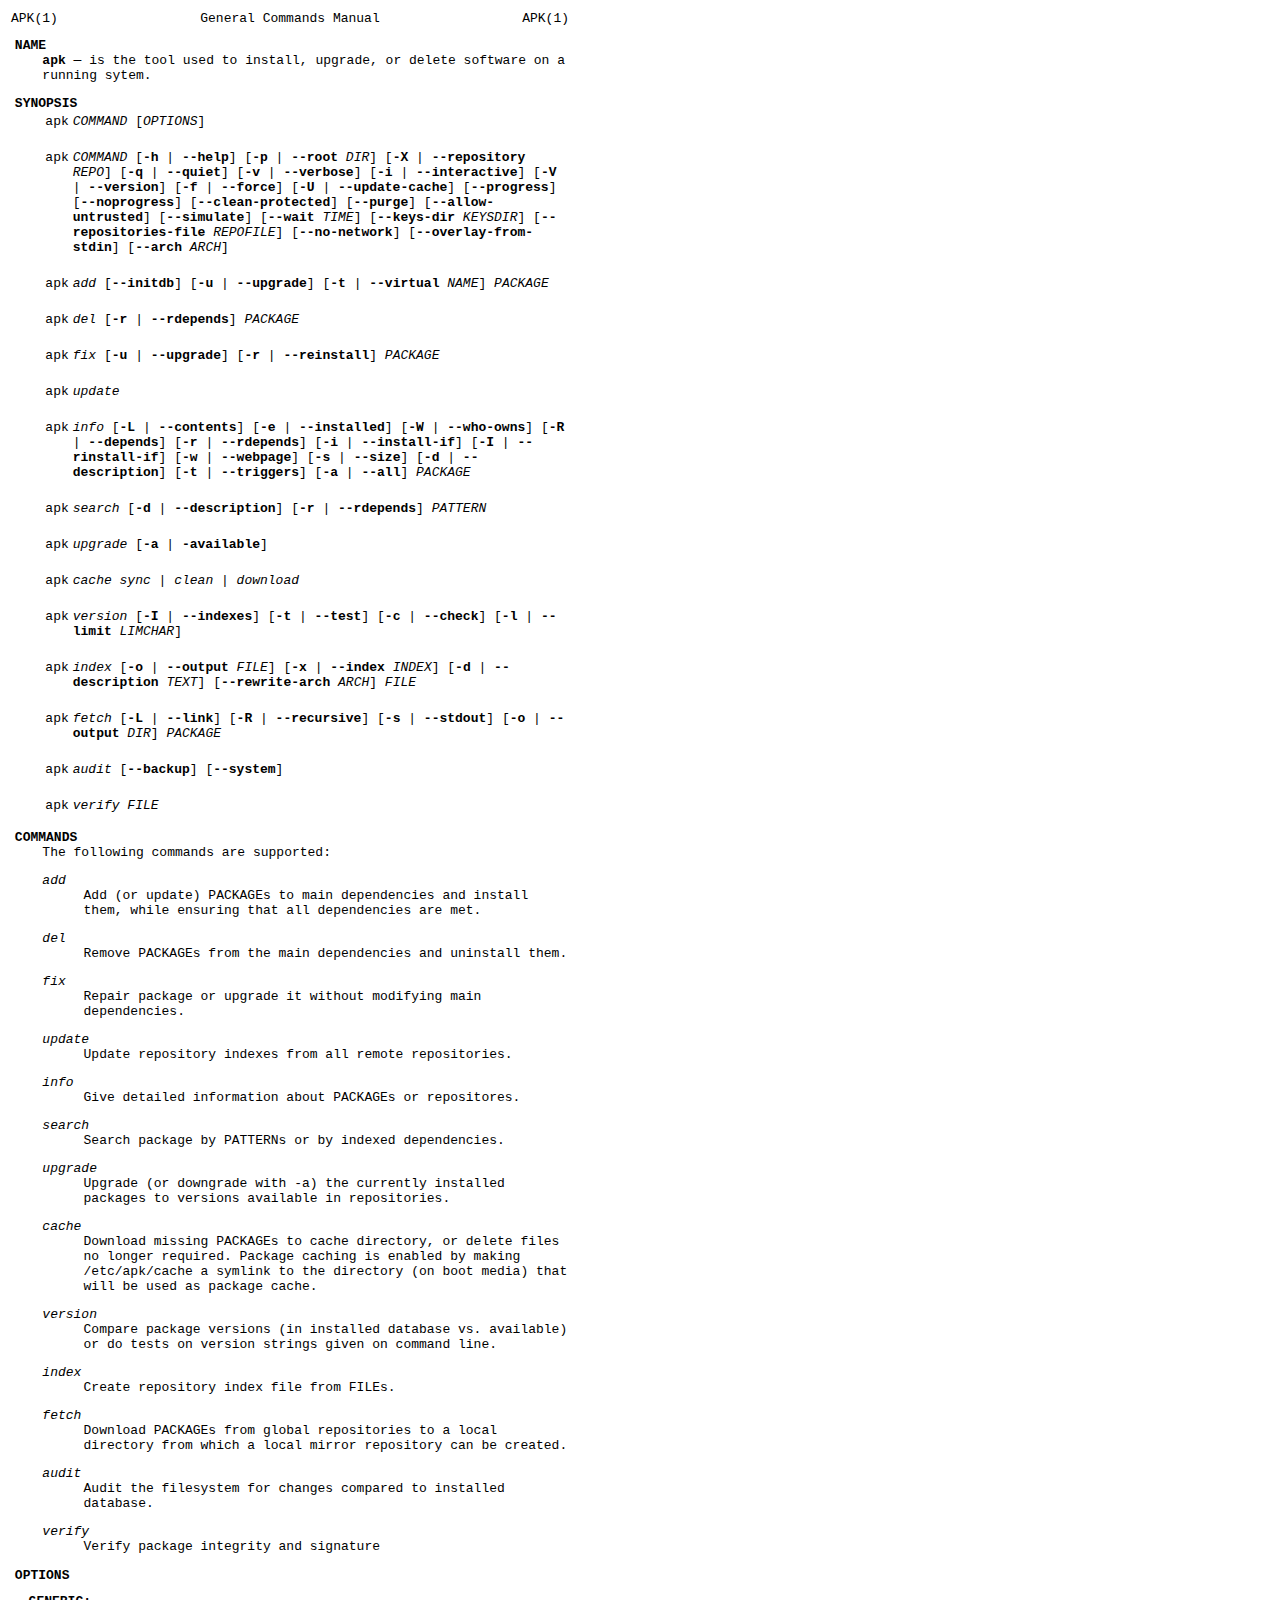
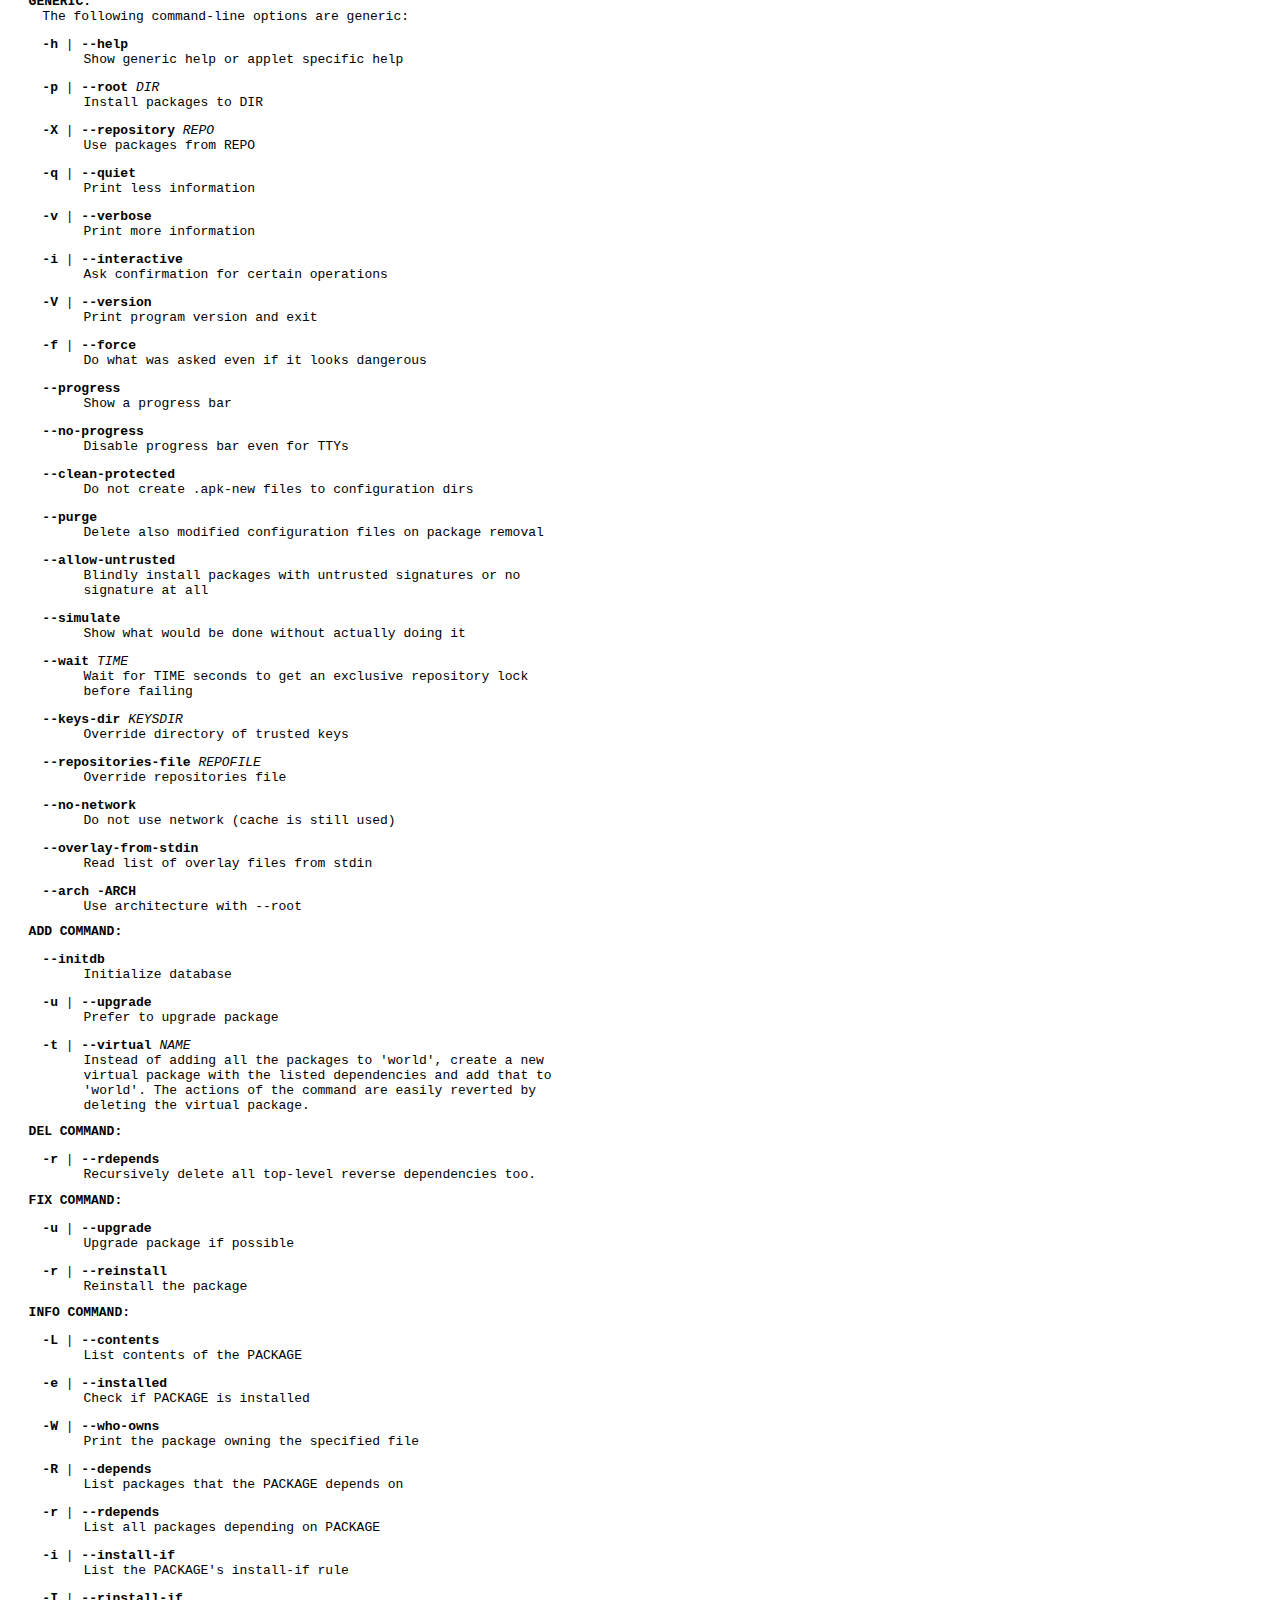
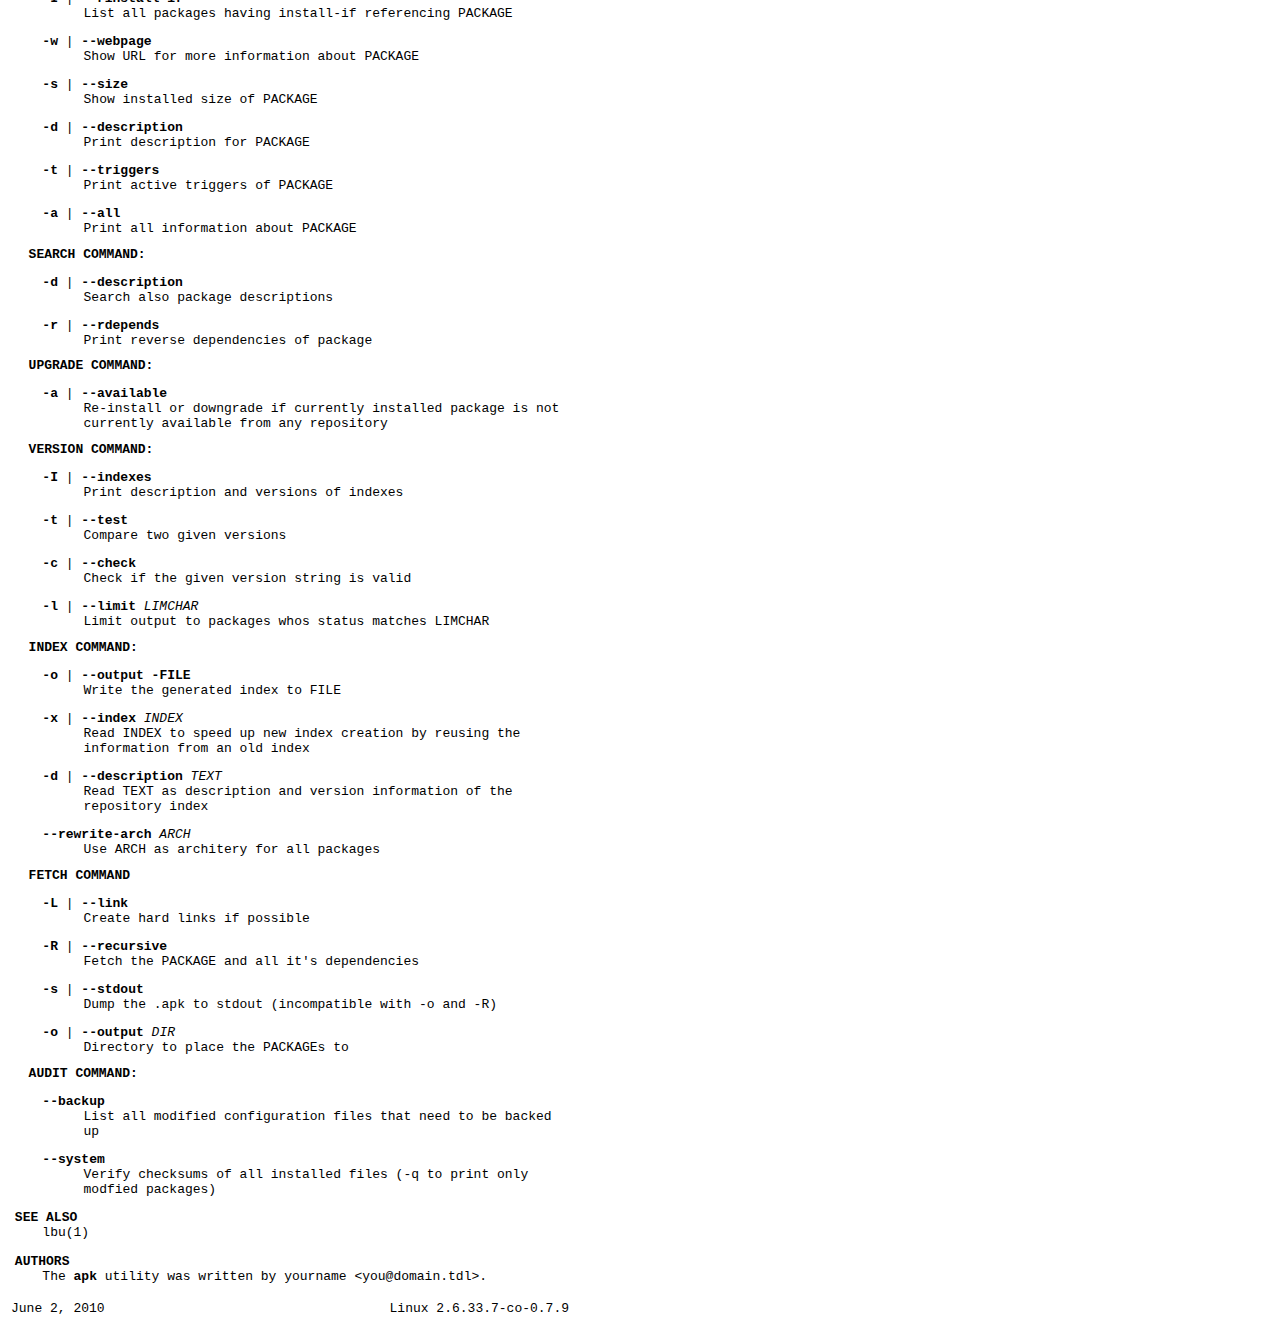
==== alpine/apk.html @ b1be28e3 "import example man page for apk(1)" ====
<!DOCTYPE HTML PUBLIC "-//W3C//DTD HTML 4.01//EN" "http://www.w3.org/TR/html4/strict.dtd">
<html>
<head>
<meta http-equiv="Content-Type" content="text/html; charset=utf-8">
<meta name="resource-type" content="document">
<link rel="stylesheet" href="./example.style.css" type="text/css" media="all">
<title>
APK(1)</title>
</head>
<body>
<table summary="Document Header" class="head">
<tbody>
<tr>
<td class="head-ltitle">
APK(1)</td>
<td class="head-vol">
General Commands Manual</td>
<td class="head-rtitle">
APK(1)</td>
</tr>
</tbody>
</table>
<div class="section">
<h1 id="4e414d45">NAME</h1> <b class="name">apk</b> &#8212; <span class="desc">is the tool used to install, upgrade, or delete software on a running sytem.</span></div>
<div class="section">
<h1 id="53594e4f50534953">SYNOPSIS</h1><table class="synopsis">
<col style="width: 3.00ex;">
<col>
<tbody>
<tr>
<td>
apk</td>
<td>
<i class="arg">COMMAND</i> &#91;<span class="opt"><i class="arg">OPTIONS</i></span>&#93;</td>
</tr>
</tbody>
</table>
<br>
<table class="synopsis">
<col style="width: 3.00ex;">
<col>
<tbody>
<tr>
<td>
apk</td>
<td>
<i class="arg">COMMAND</i> &#91;<span class="opt"><b class="flag">&#45;h</b> | <b class="flag">&#45;-help</b></span>&#93; &#91;<span class="opt"><b class="flag">&#45;p</b> | <b class="flag">&#45;-root</b> <i class="arg">DIR</i></span>&#93; &#91;<span class="opt"><b class="flag">&#45;X</b> | <b class="flag">&#45;-repository</b> <i class="arg">REPO</i></span>&#93; &#91;<span class="opt"><b class="flag">&#45;q</b> | <b class="flag">&#45;-quiet</b></span>&#93; &#91;<span class="opt"><b class="flag">&#45;v</b> | <b class="flag">&#45;-verbose</b></span>&#93; &#91;<span class="opt"><b class="flag">&#45;i</b> | <b class="flag">&#45;-interactive</b></span>&#93; &#91;<span class="opt"><b class="flag">&#45;V</b> | <b class="flag">&#45;-version</b></span>&#93; &#91;<span class="opt"><b class="flag">&#45;f</b> | <b class="flag">&#45;-force</b></span>&#93; &#91;<span class="opt"><b class="flag">&#45;U</b> | <b class="flag">&#45;-update-cache</b></span>&#93; &#91;<span class="opt"><b class="flag">&#45;-progress</b></span>&#93; &#91;<span class="opt"><b class="flag">&#45;-noprogress</b></span>&#93; &#91;<span class="opt"><b class="flag">&#45;-clean-protected</b></span>&#93; &#91;<span class="opt"><b class="flag">&#45;-purge</b></span>&#93; &#91;<span class="opt"><b class="flag">&#45;-allow-untrusted</b></span>&#93; &#91;<span class="opt"><b class="flag">&#45;-simulate</b></span>&#93; &#91;<span class="opt"><b class="flag">&#45;-wait</b> <i class="arg">TIME</i></span>&#93; &#91;<span class="opt"><b class="flag">&#45;-keys-dir</b> <i class="arg">KEYSDIR</i></span>&#93; &#91;<span class="opt"><b class="flag">&#45;-repositories-file</b> <i class="arg">REPOFILE</i></span>&#93; &#91;<span class="opt"><b class="flag">&#45;-no-network</b></span>&#93; &#91;<span class="opt"><b class="flag">&#45;-overlay-from-stdin</b></span>&#93; &#91;<span class="opt"><b class="flag">&#45;-arch</b> <i class="arg">ARCH</i></span>&#93;</td>
</tr>
</tbody>
</table>
<br>
<table class="synopsis">
<col style="width: 3.00ex;">
<col>
<tbody>
<tr>
<td>
apk</td>
<td>
<i class="arg">add</i> &#91;<span class="opt"><b class="flag">&#45;-initdb</b></span>&#93; &#91;<span class="opt"><b class="flag">&#45;u</b> | <b class="flag">&#45;-upgrade</b></span>&#93; &#91;<span class="opt"><b class="flag">&#45;t</b> | <b class="flag">&#45;-virtual</b> <i class="arg">NAME</i></span>&#93; <i class="arg">PACKAGE</i></td>
</tr>
</tbody>
</table>
<br>
<table class="synopsis">
<col style="width: 3.00ex;">
<col>
<tbody>
<tr>
<td>
apk</td>
<td>
<i class="arg">del</i> &#91;<span class="opt"><b class="flag">&#45;r</b> | <b class="flag">&#45;-rdepends</b></span>&#93; <i class="arg">PACKAGE</i></td>
</tr>
</tbody>
</table>
<br>
<table class="synopsis">
<col style="width: 3.00ex;">
<col>
<tbody>
<tr>
<td>
apk</td>
<td>
<i class="arg">fix</i> &#91;<span class="opt"><b class="flag">&#45;u</b> | <b class="flag">&#45;-upgrade</b></span>&#93; &#91;<span class="opt"><b class="flag">&#45;r</b> | <b class="flag">&#45;-reinstall</b></span>&#93; <i class="arg">PACKAGE</i></td>
</tr>
</tbody>
</table>
<br>
<table class="synopsis">
<col style="width: 3.00ex;">
<col>
<tbody>
<tr>
<td>
apk</td>
<td>
<i class="arg">update</i></td>
</tr>
</tbody>
</table>
<br>
<table class="synopsis">
<col style="width: 3.00ex;">
<col>
<tbody>
<tr>
<td>
apk</td>
<td>
<i class="arg">info</i> &#91;<span class="opt"><b class="flag">&#45;L</b> | <b class="flag">&#45;-contents</b></span>&#93; &#91;<span class="opt"><b class="flag">&#45;e</b> | <b class="flag">&#45;-installed</b></span>&#93; &#91;<span class="opt"><b class="flag">&#45;W</b> | <b class="flag">&#45;-who-owns</b></span>&#93; &#91;<span class="opt"><b class="flag">&#45;R</b> | <b class="flag">&#45;-depends</b></span>&#93; &#91;<span class="opt"><b class="flag">&#45;r</b> | <b class="flag">&#45;-rdepends</b></span>&#93; &#91;<span class="opt"><b class="flag">&#45;i</b> | <b class="flag">&#45;-install-if</b></span>&#93; &#91;<span class="opt"><b class="flag">&#45;I</b> | <b class="flag">&#45;-rinstall-if</b></span>&#93; &#91;<span class="opt"><b class="flag">&#45;w</b> | <b class="flag">&#45;-webpage</b></span>&#93; &#91;<span class="opt"><b class="flag">&#45;s</b> | <b class="flag">&#45;-size</b></span>&#93; &#91;<span class="opt"><b class="flag">&#45;d</b> | <b class="flag">&#45;-description</b></span>&#93; &#91;<span class="opt"><b class="flag">&#45;t</b> | <b class="flag">&#45;-triggers</b></span>&#93; &#91;<span class="opt"><b class="flag">&#45;a</b> | <b class="flag">&#45;-all</b></span>&#93; <i class="arg">PACKAGE</i></td>
</tr>
</tbody>
</table>
<br>
<table class="synopsis">
<col style="width: 3.00ex;">
<col>
<tbody>
<tr>
<td>
apk</td>
<td>
<i class="arg">search</i> &#91;<span class="opt"><b class="flag">&#45;d</b> | <b class="flag">&#45;-description</b></span>&#93; &#91;<span class="opt"><b class="flag">&#45;r</b> | <b class="flag">&#45;-rdepends</b></span>&#93; <i class="arg">PATTERN</i></td>
</tr>
</tbody>
</table>
<br>
<table class="synopsis">
<col style="width: 3.00ex;">
<col>
<tbody>
<tr>
<td>
apk</td>
<td>
<i class="arg">upgrade</i> &#91;<span class="opt"><b class="flag">&#45;a</b> | <b class="flag">&#45;available</b></span>&#93;</td>
</tr>
</tbody>
</table>
<br>
<table class="synopsis">
<col style="width: 3.00ex;">
<col>
<tbody>
<tr>
<td>
apk</td>
<td>
<i class="arg">cache</i> <i class="arg">sync</i> | <i class="arg">clean</i> | <i class="arg">download</i></td>
</tr>
</tbody>
</table>
<br>
<table class="synopsis">
<col style="width: 3.00ex;">
<col>
<tbody>
<tr>
<td>
apk</td>
<td>
<i class="arg">version</i> &#91;<span class="opt"><b class="flag">&#45;I</b> | <b class="flag">&#45;-indexes</b></span>&#93; &#91;<span class="opt"><b class="flag">&#45;t</b> | <b class="flag">&#45;-test</b></span>&#93; &#91;<span class="opt"><b class="flag">&#45;c</b> | <b class="flag">&#45;-check</b></span>&#93; &#91;<span class="opt"><b class="flag">&#45;l</b> | <b class="flag">&#45;-limit</b> <i class="arg">LIMCHAR</i></span>&#93;</td>
</tr>
</tbody>
</table>
<br>
<table class="synopsis">
<col style="width: 3.00ex;">
<col>
<tbody>
<tr>
<td>
apk</td>
<td>
<i class="arg">index</i> &#91;<span class="opt"><b class="flag">&#45;o</b> | <b class="flag">&#45;-output</b> <i class="arg">FILE</i></span>&#93; &#91;<span class="opt"><b class="flag">&#45;x</b> | <b class="flag">&#45;-index</b> <i class="arg">INDEX</i></span>&#93; &#91;<span class="opt"><b class="flag">&#45;d</b> | <b class="flag">&#45;-description</b> <i class="arg">TEXT</i></span>&#93; &#91;<span class="opt"><b class="flag">&#45;-rewrite-arch</b> <i class="arg">ARCH</i></span>&#93; <i class="arg">FILE</i></td>
</tr>
</tbody>
</table>
<br>
<table class="synopsis">
<col style="width: 3.00ex;">
<col>
<tbody>
<tr>
<td>
apk</td>
<td>
<i class="arg">fetch</i> &#91;<span class="opt"><b class="flag">&#45;L</b> | <b class="flag">&#45;-link</b></span>&#93; &#91;<span class="opt"><b class="flag">&#45;R</b> | <b class="flag">&#45;-recursive</b></span>&#93; &#91;<span class="opt"><b class="flag">&#45;s</b> | <b class="flag">&#45;-stdout</b></span>&#93; &#91;<span class="opt"><b class="flag">&#45;o</b> | <b class="flag">&#45;-output</b> <i class="arg">DIR</i></span>&#93; <i class="arg">PACKAGE</i></td>
</tr>
</tbody>
</table>
<br>
<table class="synopsis">
<col style="width: 3.00ex;">
<col>
<tbody>
<tr>
<td>
apk</td>
<td>
<i class="arg">audit</i> &#91;<span class="opt"><b class="flag">&#45;-backup</b></span>&#93; &#91;<span class="opt"><b class="flag">&#45;-system</b></span>&#93;</td>
</tr>
</tbody>
</table>
<br>
<table class="synopsis">
<col style="width: 3.00ex;">
<col>
<tbody>
<tr>
<td>
apk</td>
<td>
<i class="arg">verify</i> <i class="arg">FILE</i></td>
</tr>
</tbody>
</table>
</div>
<div class="section">
<h1 id="434f4d4d414e4453">COMMANDS</h1> The following commands are supported:<dl style="margin-top: 0.00em;margin-bottom: 0.00em;" class="list list-tag">
<dt class="list-tag" style="margin-top: 1.00em;">
<i class="arg">add</i></dt>
<dd class="list-tag" style="margin-left: 6.00ex;">
Add (or update) PACKAGEs to main dependencies and install them, while ensuring that all dependencies are met.</dd>
<dt class="list-tag" style="margin-top: 1.00em;">
<i class="arg">del</i></dt>
<dd class="list-tag" style="margin-left: 6.00ex;">
Remove PACKAGEs from the main dependencies and uninstall them.</dd>
<dt class="list-tag" style="margin-top: 1.00em;">
<i class="arg">fix</i></dt>
<dd class="list-tag" style="margin-left: 6.00ex;">
Repair package or upgrade it without modifying main dependencies.</dd>
<dt class="list-tag" style="margin-top: 1.00em;">
<i class="arg">update</i></dt>
<dd class="list-tag" style="margin-left: 6.00ex;">
Update repository indexes from all remote repositories.</dd>
<dt class="list-tag" style="margin-top: 1.00em;">
<i class="arg">info</i></dt>
<dd class="list-tag" style="margin-left: 6.00ex;">
Give detailed information about PACKAGEs or repositores.</dd>
<dt class="list-tag" style="margin-top: 1.00em;">
<i class="arg">search</i></dt>
<dd class="list-tag" style="margin-left: 6.00ex;">
Search package by PATTERNs or by indexed dependencies.</dd>
<dt class="list-tag" style="margin-top: 1.00em;">
<i class="arg">upgrade</i></dt>
<dd class="list-tag" style="margin-left: 6.00ex;">
Upgrade (or downgrade with -a) the currently installed packages to versions available in repositories.</dd>
<dt class="list-tag" style="margin-top: 1.00em;">
<i class="arg">cache</i></dt>
<dd class="list-tag" style="margin-left: 6.00ex;">
Download missing PACKAGEs to cache directory, or delete files no longer required. Package caching is enabled by making /etc/apk/cache a symlink to the directory (on boot media) that will be used as package cache.</dd>
<dt class="list-tag" style="margin-top: 1.00em;">
<i class="arg">version</i></dt>
<dd class="list-tag" style="margin-left: 6.00ex;">
Compare package versions (in installed database vs. available) or do tests on version strings given on command line.</dd>
<dt class="list-tag" style="margin-top: 1.00em;">
<i class="arg">index</i></dt>
<dd class="list-tag" style="margin-left: 6.00ex;">
Create repository index file from FILEs.</dd>
<dt class="list-tag" style="margin-top: 1.00em;">
<i class="arg">fetch</i></dt>
<dd class="list-tag" style="margin-left: 6.00ex;">
Download PACKAGEs from global repositories to a local directory from which a local mirror repository can be created.</dd>
<dt class="list-tag" style="margin-top: 1.00em;">
<i class="arg">audit</i></dt>
<dd class="list-tag" style="margin-left: 6.00ex;">
Audit the filesystem for changes compared to installed database.</dd>
<dt class="list-tag" style="margin-top: 1.00em;">
<i class="arg">verify</i></dt>
<dd class="list-tag" style="margin-left: 6.00ex;">
Verify package integrity and signature</dd>
</dl>
</div>
<div class="section">
<h1 id="4f5054494f4e53">OPTIONS</h1><div class="subsection">
<h2 id="47454e455249433a">GENERIC:</h2> The following command-line options are generic:<dl style="margin-top: 0.00em;margin-bottom: 0.00em;" class="list list-tag">
<dt class="list-tag" style="margin-top: 1.00em;">
<b class="flag">&#45;h</b> | <b class="flag">&#45;-help</b></dt>
<dd class="list-tag" style="margin-left: 6.00ex;">
Show generic help or applet specific help</dd>
<dt class="list-tag" style="margin-top: 1.00em;">
<b class="flag">&#45;p</b> | <b class="flag">&#45;-root</b> <i class="arg">DIR</i></dt>
<dd class="list-tag" style="margin-left: 6.00ex;">
Install packages to DIR</dd>
<dt class="list-tag" style="margin-top: 1.00em;">
<b class="flag">&#45;X</b> | <b class="flag">&#45;-repository</b> <i class="arg">REPO</i></dt>
<dd class="list-tag" style="margin-left: 6.00ex;">
Use packages from REPO</dd>
<dt class="list-tag" style="margin-top: 1.00em;">
<b class="flag">&#45;q</b> | <b class="flag">&#45;-quiet</b></dt>
<dd class="list-tag" style="margin-left: 6.00ex;">
Print less information</dd>
<dt class="list-tag" style="margin-top: 1.00em;">
<b class="flag">&#45;v</b> | <b class="flag">&#45;-verbose</b></dt>
<dd class="list-tag" style="margin-left: 6.00ex;">
Print more information</dd>
<dt class="list-tag" style="margin-top: 1.00em;">
<b class="flag">&#45;i</b> | <b class="flag">&#45;-interactive</b></dt>
<dd class="list-tag" style="margin-left: 6.00ex;">
Ask confirmation for certain operations</dd>
<dt class="list-tag" style="margin-top: 1.00em;">
<b class="flag">&#45;V</b> | <b class="flag">&#45;-version</b></dt>
<dd class="list-tag" style="margin-left: 6.00ex;">
Print program version and exit</dd>
<dt class="list-tag" style="margin-top: 1.00em;">
<b class="flag">&#45;f</b> | <b class="flag">&#45;-force</b></dt>
<dd class="list-tag" style="margin-left: 6.00ex;">
Do what was asked even if it looks dangerous</dd>
<dt class="list-tag" style="margin-top: 1.00em;">
<b class="flag">&#45;-progress</b></dt>
<dd class="list-tag" style="margin-left: 6.00ex;">
Show a progress bar</dd>
<dt class="list-tag" style="margin-top: 1.00em;">
<b class="flag">&#45;-no-progress</b></dt>
<dd class="list-tag" style="margin-left: 6.00ex;">
Disable progress bar even for TTYs</dd>
<dt class="list-tag" style="margin-top: 1.00em;">
<b class="flag">&#45;-clean-protected</b></dt>
<dd class="list-tag" style="margin-left: 6.00ex;">
Do not create .apk-new files to configuration dirs</dd>
<dt class="list-tag" style="margin-top: 1.00em;">
<b class="flag">&#45;-purge</b></dt>
<dd class="list-tag" style="margin-left: 6.00ex;">
Delete also modified configuration files on package removal</dd>
<dt class="list-tag" style="margin-top: 1.00em;">
<b class="flag">&#45;-allow-untrusted</b></dt>
<dd class="list-tag" style="margin-left: 6.00ex;">
Blindly install packages with untrusted signatures or no signature at all</dd>
<dt class="list-tag" style="margin-top: 1.00em;">
<b class="flag">&#45;-simulate</b></dt>
<dd class="list-tag" style="margin-left: 6.00ex;">
Show what would be done without actually doing it</dd>
<dt class="list-tag" style="margin-top: 1.00em;">
<b class="flag">&#45;-wait</b> <i class="arg">TIME</i></dt>
<dd class="list-tag" style="margin-left: 6.00ex;">
Wait for TIME seconds to get an exclusive repository lock before failing</dd>
<dt class="list-tag" style="margin-top: 1.00em;">
<b class="flag">&#45;-keys-dir</b> <i class="arg">KEYSDIR</i></dt>
<dd class="list-tag" style="margin-left: 6.00ex;">
Override directory of trusted keys</dd>
<dt class="list-tag" style="margin-top: 1.00em;">
<b class="flag">&#45;-repositories-file</b> <i class="arg">REPOFILE</i></dt>
<dd class="list-tag" style="margin-left: 6.00ex;">
Override repositories file</dd>
<dt class="list-tag" style="margin-top: 1.00em;">
<b class="flag">&#45;-no-network</b></dt>
<dd class="list-tag" style="margin-left: 6.00ex;">
Do not use network (cache is still used)</dd>
<dt class="list-tag" style="margin-top: 1.00em;">
<b class="flag">&#45;-overlay-from-stdin</b></dt>
<dd class="list-tag" style="margin-left: 6.00ex;">
Read list of overlay files from stdin</dd>
<dt class="list-tag" style="margin-top: 1.00em;">
<b class="flag">&#45;-arch</b> <b class="flag">&#45;ARCH</b></dt>
<dd class="list-tag" style="margin-left: 6.00ex;">
Use architecture with --root</dd>
</dl>
</div>
<div class="subsection">
<h2 id="41444420434f4d4d414e443a">ADD COMMAND:</h2><dl style="margin-top: 0.00em;margin-bottom: 0.00em;" class="list list-tag">
<dt class="list-tag" style="margin-top: 1.00em;">
<b class="flag">&#45;-initdb</b></dt>
<dd class="list-tag" style="margin-left: 6.00ex;">
Initialize database</dd>
<dt class="list-tag" style="margin-top: 1.00em;">
<b class="flag">&#45;u</b> | <b class="flag">&#45;-upgrade</b></dt>
<dd class="list-tag" style="margin-left: 6.00ex;">
Prefer to upgrade package</dd>
<dt class="list-tag" style="margin-top: 1.00em;">
<b class="flag">&#45;t</b> | <b class="flag">&#45;-virtual</b> <i class="arg">NAME</i></dt>
<dd class="list-tag" style="margin-left: 6.00ex;">
Instead of adding all the packages to 'world', create a new virtual package with the listed dependencies and add that to 'world'. The actions of the command are easily reverted by deleting the virtual package.</dd>
</dl>
</div>
<div class="subsection">
<h2 id="44454c20434f4d4d414e443a">DEL COMMAND:</h2><dl style="margin-top: 0.00em;margin-bottom: 0.00em;" class="list list-tag">
<dt class="list-tag" style="margin-top: 1.00em;">
<b class="flag">&#45;r</b> | <b class="flag">&#45;-rdepends</b></dt>
<dd class="list-tag" style="margin-left: 6.00ex;">
Recursively delete all top-level reverse dependencies too.</dd>
</dl>
</div>
<div class="subsection">
<h2 id="46495820434f4d4d414e443a">FIX COMMAND:</h2><dl style="margin-top: 0.00em;margin-bottom: 0.00em;" class="list list-tag">
<dt class="list-tag" style="margin-top: 1.00em;">
<b class="flag">&#45;u</b> | <b class="flag">&#45;-upgrade</b></dt>
<dd class="list-tag" style="margin-left: 6.00ex;">
Upgrade package if possible</dd>
<dt class="list-tag" style="margin-top: 1.00em;">
<b class="flag">&#45;r</b> | <b class="flag">&#45;-reinstall</b></dt>
<dd class="list-tag" style="margin-left: 6.00ex;">
Reinstall the package</dd>
</dl>
</div>
<div class="subsection">
<h2 id="494e464f20434f4d4d414e443a">INFO COMMAND:</h2><dl style="margin-top: 0.00em;margin-bottom: 0.00em;" class="list list-tag">
<dt class="list-tag" style="margin-top: 1.00em;">
<b class="flag">&#45;L</b> | <b class="flag">&#45;-contents</b></dt>
<dd class="list-tag" style="margin-left: 6.00ex;">
List contents of the PACKAGE</dd>
<dt class="list-tag" style="margin-top: 1.00em;">
<b class="flag">&#45;e</b> | <b class="flag">&#45;-installed</b></dt>
<dd class="list-tag" style="margin-left: 6.00ex;">
Check if PACKAGE is installed</dd>
<dt class="list-tag" style="margin-top: 1.00em;">
<b class="flag">&#45;W</b> | <b class="flag">&#45;-who-owns</b></dt>
<dd class="list-tag" style="margin-left: 6.00ex;">
Print the package owning the specified file</dd>
<dt class="list-tag" style="margin-top: 1.00em;">
<b class="flag">&#45;R</b> | <b class="flag">&#45;-depends</b></dt>
<dd class="list-tag" style="margin-left: 6.00ex;">
List packages that the PACKAGE depends on</dd>
<dt class="list-tag" style="margin-top: 1.00em;">
<b class="flag">&#45;r</b> | <b class="flag">&#45;-rdepends</b></dt>
<dd class="list-tag" style="margin-left: 6.00ex;">
List all packages depending on PACKAGE</dd>
<dt class="list-tag" style="margin-top: 1.00em;">
<b class="flag">&#45;i</b> | <b class="flag">&#45;-install-if</b></dt>
<dd class="list-tag" style="margin-left: 6.00ex;">
List the PACKAGE's install-if rule</dd>
<dt class="list-tag" style="margin-top: 1.00em;">
<b class="flag">&#45;I</b> | <b class="flag">&#45;-rinstall-if</b></dt>
<dd class="list-tag" style="margin-left: 6.00ex;">
List all packages having install-if referencing PACKAGE</dd>
<dt class="list-tag" style="margin-top: 1.00em;">
<b class="flag">&#45;w</b> | <b class="flag">&#45;-webpage</b></dt>
<dd class="list-tag" style="margin-left: 6.00ex;">
Show URL for more information about PACKAGE</dd>
<dt class="list-tag" style="margin-top: 1.00em;">
<b class="flag">&#45;s</b> | <b class="flag">&#45;-size</b></dt>
<dd class="list-tag" style="margin-left: 6.00ex;">
Show installed size of PACKAGE</dd>
<dt class="list-tag" style="margin-top: 1.00em;">
<b class="flag">&#45;d</b> | <b class="flag">&#45;-description</b></dt>
<dd class="list-tag" style="margin-left: 6.00ex;">
Print description for PACKAGE</dd>
<dt class="list-tag" style="margin-top: 1.00em;">
<b class="flag">&#45;t</b> | <b class="flag">&#45;-triggers</b></dt>
<dd class="list-tag" style="margin-left: 6.00ex;">
Print active triggers of PACKAGE</dd>
<dt class="list-tag" style="margin-top: 1.00em;">
<b class="flag">&#45;a</b> | <b class="flag">&#45;-all</b></dt>
<dd class="list-tag" style="margin-left: 6.00ex;">
Print all information about PACKAGE</dd>
</dl>
</div>
<div class="subsection">
<h2 id="53454152434820434f4d4d414e443a">SEARCH COMMAND:</h2><dl style="margin-top: 0.00em;margin-bottom: 0.00em;" class="list list-tag">
<dt class="list-tag" style="margin-top: 1.00em;">
<b class="flag">&#45;d</b> | <b class="flag">&#45;-description</b></dt>
<dd class="list-tag" style="margin-left: 6.00ex;">
Search also package descriptions</dd>
<dt class="list-tag" style="margin-top: 1.00em;">
<b class="flag">&#45;r</b> | <b class="flag">&#45;-rdepends</b></dt>
<dd class="list-tag" style="margin-left: 6.00ex;">
Print reverse dependencies of package</dd>
</dl>
</div>
<div class="subsection">
<h2 id="5550475241444520434f4d4d414e443a">UPGRADE COMMAND:</h2><dl style="margin-top: 0.00em;margin-bottom: 0.00em;" class="list list-tag">
<dt class="list-tag" style="margin-top: 1.00em;">
<b class="flag">&#45;a</b> | <b class="flag">&#45;-available</b></dt>
<dd class="list-tag" style="margin-left: 6.00ex;">
Re-install or downgrade if currently installed package is not currently available from any repository</dd>
</dl>
</div>
<div class="subsection">
<h2 id="56455253494f4e20434f4d4d414e443a">VERSION COMMAND:</h2><dl style="margin-top: 0.00em;margin-bottom: 0.00em;" class="list list-tag">
<dt class="list-tag" style="margin-top: 1.00em;">
<b class="flag">&#45;I</b> | <b class="flag">&#45;-indexes</b></dt>
<dd class="list-tag" style="margin-left: 6.00ex;">
Print description and versions of indexes</dd>
<dt class="list-tag" style="margin-top: 1.00em;">
<b class="flag">&#45;t</b> | <b class="flag">&#45;-test</b></dt>
<dd class="list-tag" style="margin-left: 6.00ex;">
Compare two given versions</dd>
<dt class="list-tag" style="margin-top: 1.00em;">
<b class="flag">&#45;c</b> | <b class="flag">&#45;-check</b></dt>
<dd class="list-tag" style="margin-left: 6.00ex;">
Check if the given version string is valid</dd>
<dt class="list-tag" style="margin-top: 1.00em;">
<b class="flag">&#45;l</b> | <b class="flag">&#45;-limit</b> <i class="arg">LIMCHAR</i></dt>
<dd class="list-tag" style="margin-left: 6.00ex;">
Limit output to packages whos status matches LIMCHAR</dd>
</dl>
</div>
<div class="subsection">
<h2 id="494e44455820434f4d4d414e443a">INDEX COMMAND:</h2><dl style="margin-top: 0.00em;margin-bottom: 0.00em;" class="list list-tag">
<dt class="list-tag" style="margin-top: 1.00em;">
<b class="flag">&#45;o</b> | <b class="flag">&#45;-output</b> <b class="flag">&#45;FILE</b></dt>
<dd class="list-tag" style="margin-left: 6.00ex;">
Write the generated index to FILE</dd>
<dt class="list-tag" style="margin-top: 1.00em;">
<b class="flag">&#45;x</b> | <b class="flag">&#45;-index</b> <i class="arg">INDEX</i></dt>
<dd class="list-tag" style="margin-left: 6.00ex;">
Read INDEX to speed up new index creation by reusing the information from an old index</dd>
<dt class="list-tag" style="margin-top: 1.00em;">
<b class="flag">&#45;d</b> | <b class="flag">&#45;-description</b> <i class="arg">TEXT</i></dt>
<dd class="list-tag" style="margin-left: 6.00ex;">
Read TEXT as description and version information of the repository index</dd>
<dt class="list-tag" style="margin-top: 1.00em;">
<b class="flag">&#45;-rewrite-arch</b> <i class="arg">ARCH</i></dt>
<dd class="list-tag" style="margin-left: 6.00ex;">
Use ARCH as architery for all packages</dd>
</dl>
</div>
<div class="subsection">
<h2 id="464554434820434f4d4d414e44">FETCH COMMAND</h2><dl style="margin-top: 0.00em;margin-bottom: 0.00em;" class="list list-tag">
<dt class="list-tag" style="margin-top: 1.00em;">
<b class="flag">&#45;L</b> | <b class="flag">&#45;-link</b></dt>
<dd class="list-tag" style="margin-left: 6.00ex;">
Create hard links if possible</dd>
<dt class="list-tag" style="margin-top: 1.00em;">
<b class="flag">&#45;R</b> | <b class="flag">&#45;-recursive</b></dt>
<dd class="list-tag" style="margin-left: 6.00ex;">
Fetch the PACKAGE and all it's dependencies</dd>
<dt class="list-tag" style="margin-top: 1.00em;">
<b class="flag">&#45;s</b> | <b class="flag">&#45;-stdout</b></dt>
<dd class="list-tag" style="margin-left: 6.00ex;">
Dump the .apk to stdout (incompatible with -o and -R)</dd>
<dt class="list-tag" style="margin-top: 1.00em;">
<b class="flag">&#45;o</b> | <b class="flag">&#45;-output</b> <i class="arg">DIR</i></dt>
<dd class="list-tag" style="margin-left: 6.00ex;">
Directory to place the PACKAGEs to</dd>
</dl>
</div>
<div class="subsection">
<h2 id="415544495420434f4d4d414e443a">AUDIT COMMAND:</h2><dl style="margin-top: 0.00em;margin-bottom: 0.00em;" class="list list-tag">
<dt class="list-tag" style="margin-top: 1.00em;">
<b class="flag">&#45;-backup</b></dt>
<dd class="list-tag" style="margin-left: 6.00ex;">
List all modified configuration files that need to be backed up</dd>
<dt class="list-tag" style="margin-top: 1.00em;">
<b class="flag">&#45;-system</b></dt>
<dd class="list-tag" style="margin-left: 6.00ex;">
Verify checksums of all installed files (-q to print only modfied packages)</dd>
</dl>
</div>
</div>
<div class="section">
<h1 id="53454520414c534f">SEE ALSO</h1> <a class="link-man">lbu(1)</a></div>
<div class="section">
<h1 id="415554484f5253">AUTHORS</h1> The <b class="name">apk</b> utility was written by <span class="author">yourname</span> &#60;you@domain.tdl&#62;.</div>
<table summary="Document Footer" class="foot">
<tbody>
<tr>
<td class="foot-date">
June 2, 2010</td>
<td class="foot-os">
Linux 2.6.33.7-co-0.7.9</td>
</tr>
</tbody>
</table>
</body>
</html>
---- alpine/example.style.css ----
/* $Id: example.style.css,v 1.43 2011/04/11 22:58:28 kristaps Exp $ */

/*
 * This is an example style-sheet provided for mandoc(1) and the -Thtml
 * or -Txhtml output mode.
 *
 * It mimics the appearance of the traditional cvsweb output.
 *
 * See mdoc(7) and man(7) for macro explanations.
 */

html		{ min-width: 580px; width: 580px; }
body		{ font-family: monospace; }
h1		{ margin-bottom: 0ex; font-size: inherit; margin-left: -4ex; } /* Section header (Sh, SH). */
h2		{ margin-bottom: 0ex; font-size: inherit; margin-left: -2ex; } /* Sub-section header (Ss, SS). */
table		{ width: 100%; margin-top: 0ex; margin-bottom: 0ex; } /* All tables. */
td		{ vertical-align: top; } /* All table cells. */
p		{ } /* Paragraph: Pp, Lp. */
blockquote	{ margin-top: 0ex; margin-bottom: 0ex; } /* D1. */
div.section	{ margin-bottom: 2ex; margin-left: 5ex; } /* Sections (Sh, SH). */
div.subsection	{ } /* Sub-sections (Ss, SS). */
table.synopsis	{ } /* SYNOPSIS section table. */

/* Preamble structure. */

table.foot	{ } /* Document footer. */
td.foot-date	{ width: 50%; } /* Document footer: date. */
td.foot-os	{ width: 50%; text-align: right; } /* Document footer: OS/source. */
table.head	{ } /* Document header. */
td.head-ltitle	{ width: 10%; } /* Document header: left-title. */
td.head-vol	{ width: 80%; text-align: center; } /* Document header: volume. */
td.head-rtitle	{ width: 10%; text-align: right; } /* Document header: right-title. */

/* General font modes. */

i		{ } /* Italic: BI, IB, I, (implicit). */
.emph		{ font-style: italic; font-weight: normal; } /* Emphasis: Em, Bl -emphasis. */
b		{ } /* Bold: SB, BI, IB, BR, RB, B, (implicit). */
.symb		{ font-style: normal; font-weight: bold; } /* Symbolic: Sy, Ms, Bf -symbolic. */
small		{ } /* Small: SB, SM. */

/* Block modes. */

.display	{ } /* Top of all Bd, D1, Dl. */
.list		{ } /* Top of all Bl. */

/* Context-specific modes. */

i.addr		{ font-weight: normal; } /* Address (Ad). */
i.arg		{ font-weight: normal; } /* Command argument (Ar). */
span.author	{ } /* Author name (An). */
b.cmd		{ font-style: normal; } /* Command (Cm). */ 
b.config	{ font-style: normal; } /* Config statement (Cd). */
span.define	{ } /* Defines (Dv). */
span.desc	{ } /* Nd.  After em-dash. */
b.diag		{ font-style: normal; } /* Diagnostic (Bl -diag). */
span.env	{ } /* Environment variables (Ev). */
span.errno	{ } /* Error string (Er). */
i.farg		{ font-weight: normal; } /* Function argument (Fa, Fn). */
i.file		{ font-weight: normal; } /* File (Pa). */
b.flag		{ font-style: normal; } /* Flag (Fl, Cm). */
b.fname		{ font-style: normal; } /* Function name (Fa, Fn, Rv). */
i.ftype		{ font-weight: normal; } /* Function types (Ft, Fn). */
b.includes	{ font-style: normal; } /* Header includes (In). */
span.lib	{ } /* Library (Lb). */
i.link-sec	{ font-weight: normal; } /* Section links (Sx). */
code.lit	{ font-style: normal; font-weight: normal; } /* Literal: Dl, Li, Bf -literal, Bl -literal, Bl -unfilled. */
b.macro		{ font-style: normal; } /* Macro-ish thing (Fd). */
b.name		{ font-style: normal; } /* Name of utility (Nm). */
span.opt	{ } /* Options (Op, Oo/Oc). */
span.ref	{ } /* Citations (Rs). */
span.ref-auth	{ } /* Reference author (%A). */
i.ref-book	{ font-weight: normal; } /* Reference book (%B). */
span.ref-city	{ } /* Reference city (%C). */
span.ref-date	{ } /* Reference date (%D). */
i.ref-issue	{ font-weight: normal; } /* Reference issuer/publisher (%I). */
i.ref-jrnl	{ font-weight: normal; } /* Reference journal (%J). */
span.ref-num	{ } /* Reference number (%N). */
span.ref-opt	{ } /* Reference optionals (%O). */
span.ref-page	{ } /* Reference page (%P). */
span.ref-corp	{ } /* Reference corporate/foreign author (%Q). */
span.ref-rep	{ } /* Reference report (%R). */
span.ref-title	{ text-decoration: underline; } /* Reference title (%T). */
span.ref-vol	{ } /* Reference volume (%V). */
span.type	{ font-style: italic; font-weight: normal; } /* Variable types (Vt). */
span.unix	{ } /* Unices (Ux, Ox, Nx, Fx, Bx, Bsx, Dx). */
b.utility	{ font-style: normal; } /* Name of utility (Ex). */
b.var		{ font-style: normal; } /* Variables (Rv). */

a.link-ext	{ } /* Off-site link (Lk). */
a.link-includes	{ } /* Include-file link (In). */
a.link-mail	{ } /* Mailto links (Mt). */
a.link-man	{ } /* Manual links (Xr). */
a.link-ref	{ } /* Reference section links (%Q). */
a.link-sec	{ } /* Section links (Sx). */

/* Formatting for lists.  See mdoc(7). */

dl.list-diag	{ }
dt.list-diag	{ }
dd.list-diag	{ }

dl.list-hang	{ }
dt.list-hang	{ }
dd.list-hang	{ }

dl.list-inset	{ }
dt.list-inset	{ }
dd.list-inset	{ }

dl.list-ohang	{ }
dt.list-ohang	{ }
dd.list-ohang	{ margin-left: 0ex; }

dl.list-tag	{ }
dt.list-tag	{ }
dd.list-tag	{ }

table.list-col	{ }
tr.list-col	{ }
td.list-col	{ }

ul.list-bul	{ list-style-type: disc; padding-left: 1em; }
li.list-bul	{ }

ul.list-dash	{ list-style-type: none; padding-left: 0em; }
li.list-dash:before { content: "\2014  "; }

ul.list-hyph	{ list-style-type: none; padding-left: 0em; }
li.list-hyph:before { content: "\2013  "; }

ul.list-item	{ list-style-type: none; padding-left: 0em; }
li.list-item	{ }

ol.list-enum	{ padding-left: 2em; }
li.list-enum	{ }

/* Equation modes.  See eqn(7). */

span.eqn	{ }

/* Table modes.  See tbl(7). */

table.tbl	{ }
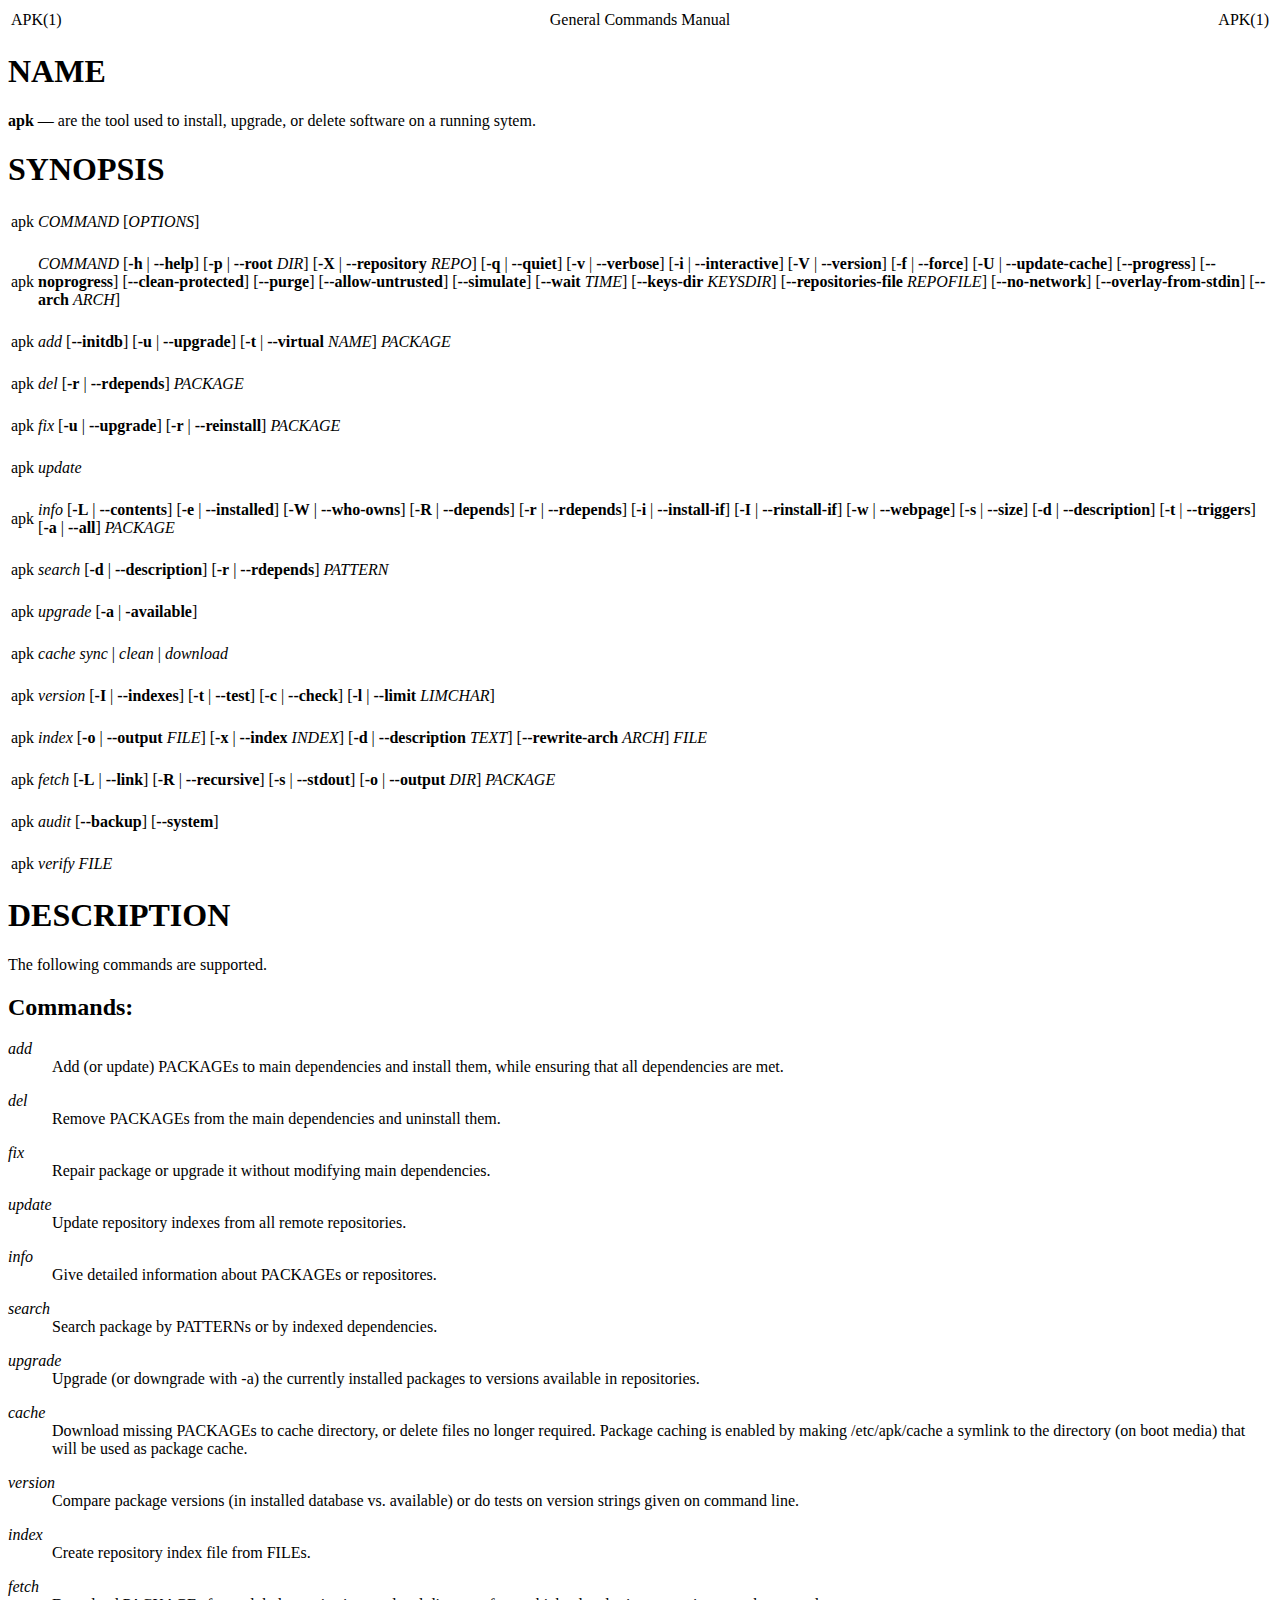
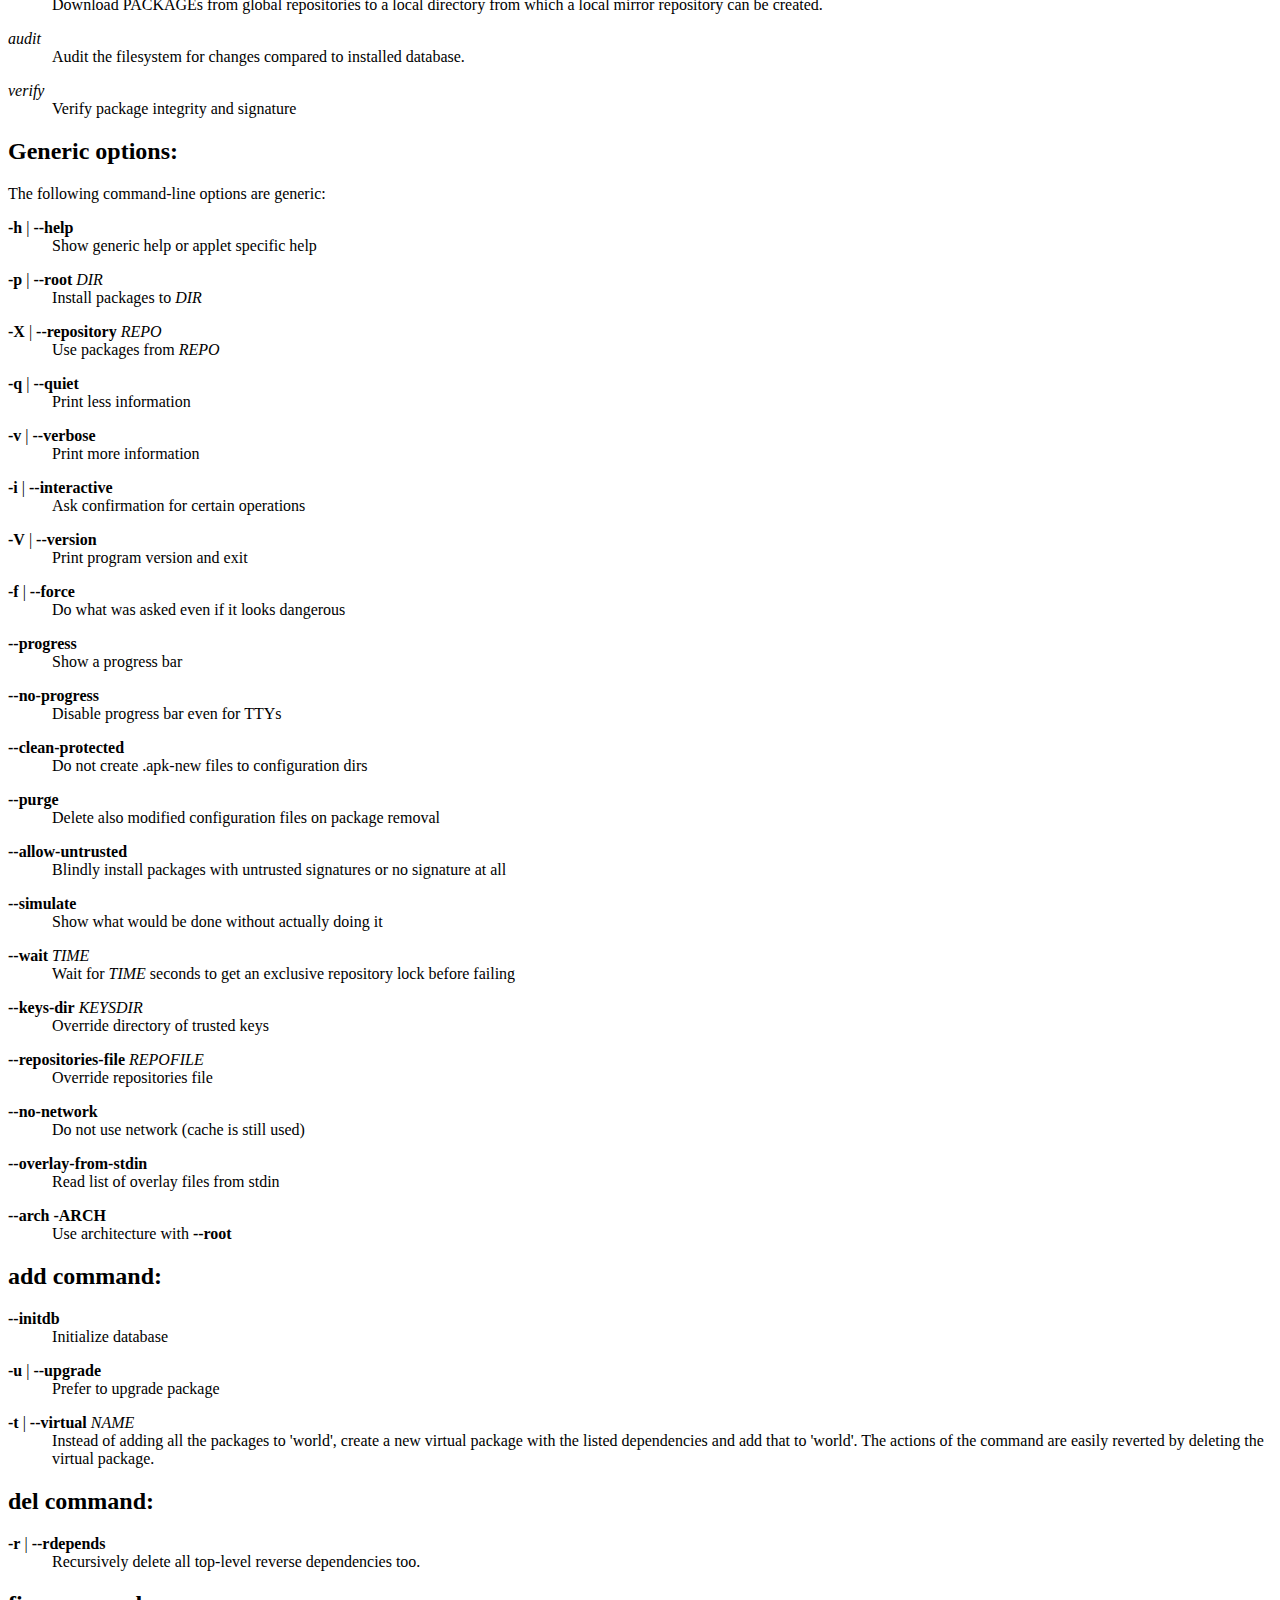
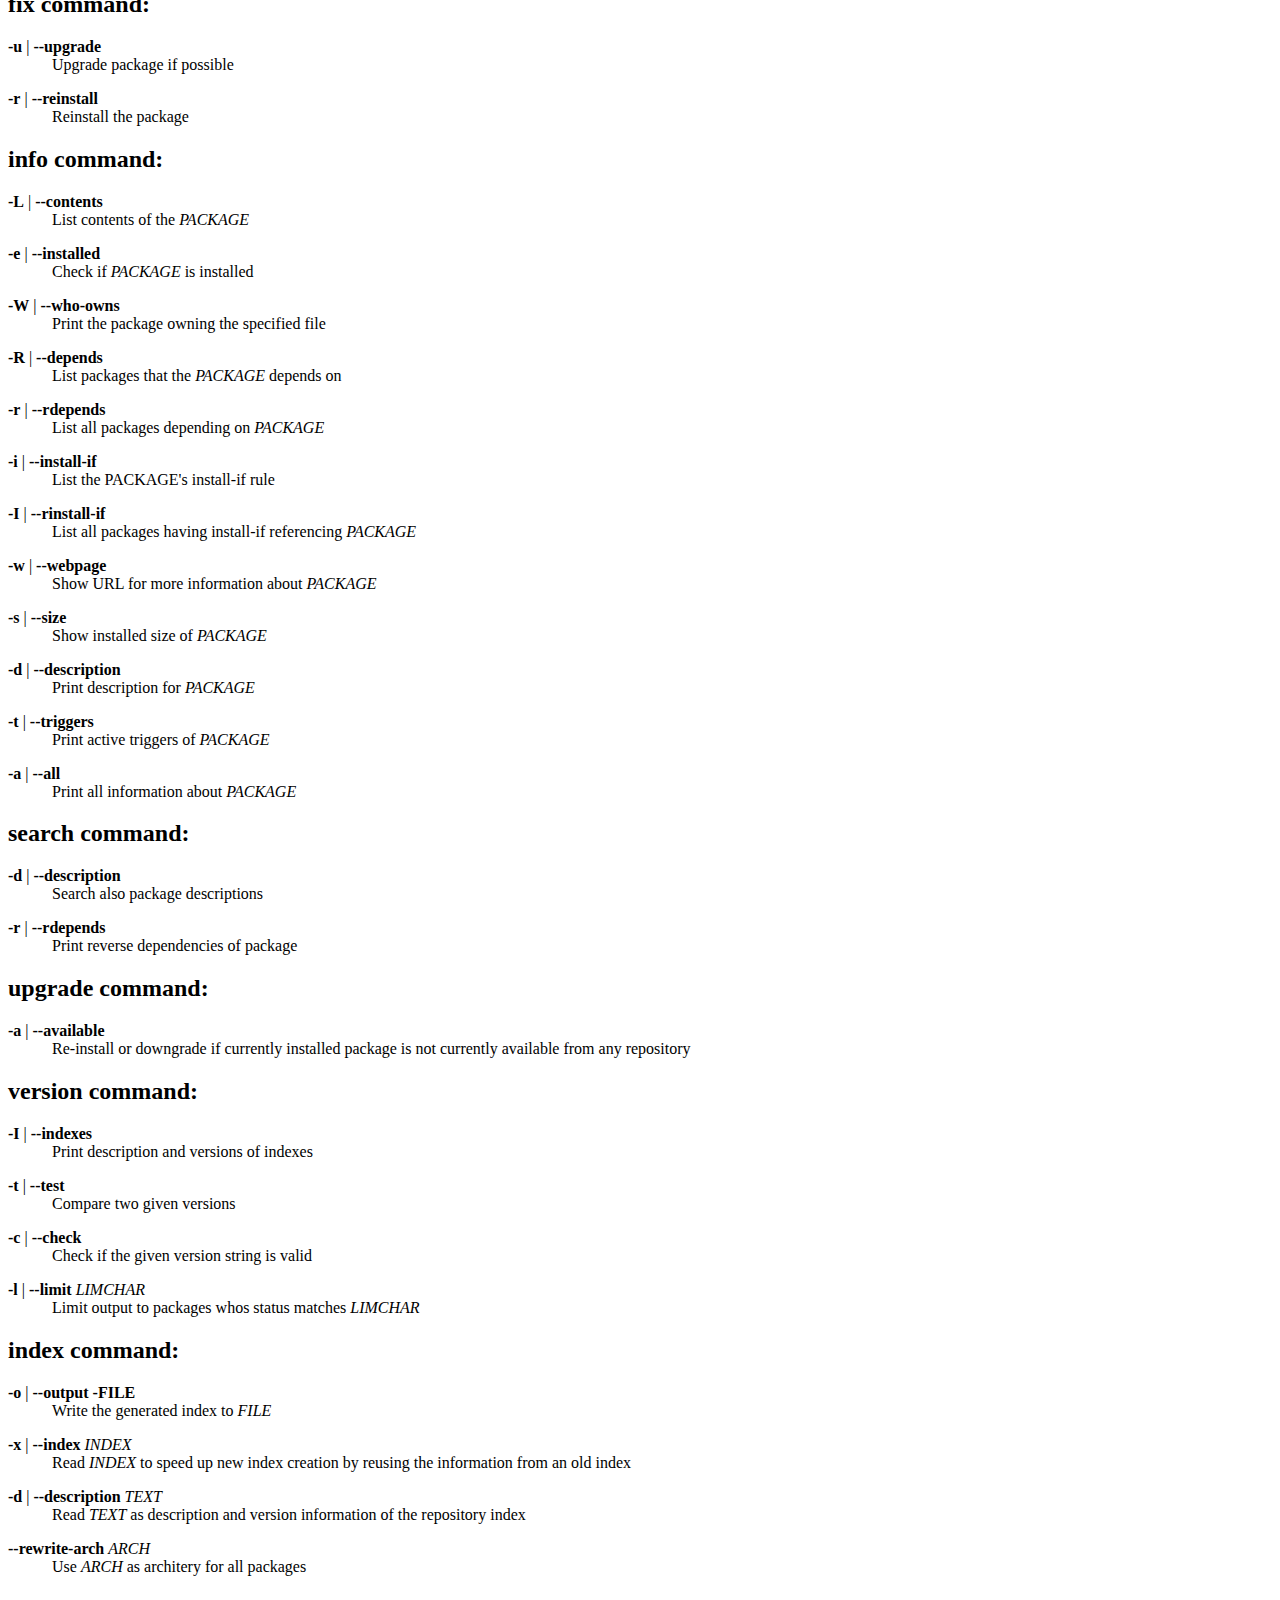
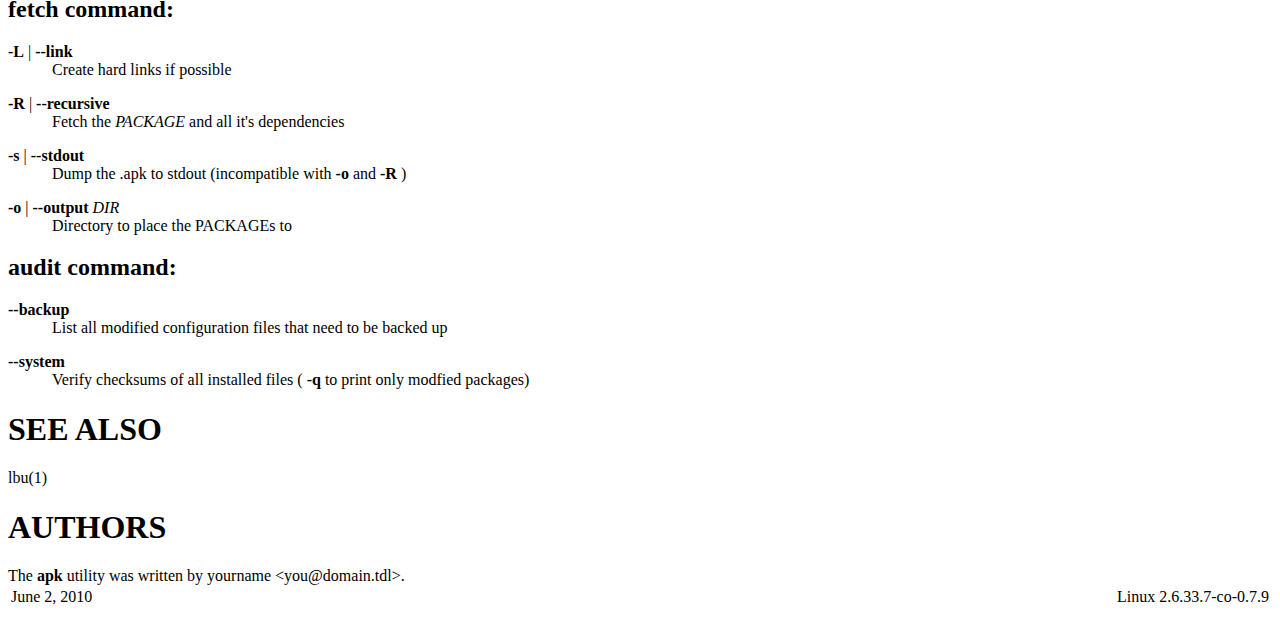
==== commit 38ea184f: "update apk(1) man page" ====
--- a/alpine/apk.html
+++ b/alpine/apk.html
@@ -3,25 +3,27 @@
 <head>
 <meta http-equiv="Content-Type" content="text/html; charset=utf-8">
 <meta name="resource-type" content="document">
-<link rel="stylesheet" href="./example.style.css" type="text/css" media="all">
 <title>
 APK(1)</title>
 </head>
 <body>
-<table summary="Document Header" class="head">
+<table summary="Document Header" class="head" width="100%">
+<col width="30%">
+<col width="30%">
+<col width="30%">
 <tbody>
 <tr>
 <td class="head-ltitle">
 APK(1)</td>
-<td class="head-vol">
+<td class="head-vol" align="center">
 General Commands Manual</td>
-<td class="head-rtitle">
+<td class="head-rtitle" align="right">
 APK(1)</td>
 </tr>
 </tbody>
 </table>
 <div class="section">
-<h1 id="4e414d45">NAME</h1> <b class="name">apk</b> &#8212; <span class="desc">is the tool used to install, upgrade, or delete software on a running sytem.</span></div>
+<h1 id="4e414d45">NAME</h1> <b class="name">apk</b> &#8212; <span class="desc">are the tool used to install, upgrade, or delete software on a running sytem.</span></div>
 <div class="section">
 <h1 id="53594e4f50534953">SYNOPSIS</h1><table class="synopsis">
 <col style="width: 3.00ex;">
@@ -219,7 +221,8 @@
 </table>
 </div>
 <div class="section">
-<h1 id="434f4d4d414e4453">COMMANDS</h1> The following commands are supported:<dl style="margin-top: 0.00em;margin-bottom: 0.00em;" class="list list-tag">
+<h1 id="4445534352495054494f4e">DESCRIPTION</h1> The following commands are supported.<div class="subsection">
+<h2 id="436f6d6d616e64733a">Commands:</h2><dl style="margin-top: 0.00em;margin-bottom: 0.00em;" class="list list-tag">
 <dt class="list-tag" style="margin-top: 1.00em;">
 <i class="arg">add</i></dt>
 <dd class="list-tag" style="margin-left: 6.00ex;">
@@ -274,9 +277,8 @@
 Verify package integrity and signature</dd>
 </dl>
 </div>
-<div class="section">
-<h1 id="4f5054494f4e53">OPTIONS</h1><div class="subsection">
-<h2 id="47454e455249433a">GENERIC:</h2> The following command-line options are generic:<dl style="margin-top: 0.00em;margin-bottom: 0.00em;" class="list list-tag">
+<div class="subsection">
+<h2 id="47656e65726963206f7074696f6e733a">Generic options:</h2> The following command-line options are generic:<dl style="margin-top: 0.00em;margin-bottom: 0.00em;" class="list list-tag">
 <dt class="list-tag" style="margin-top: 1.00em;">
 <b class="flag">&#45;h</b> | <b class="flag">&#45;-help</b></dt>
 <dd class="list-tag" style="margin-left: 6.00ex;">
@@ -284,11 +286,11 @@
 <dt class="list-tag" style="margin-top: 1.00em;">
 <b class="flag">&#45;p</b> | <b class="flag">&#45;-root</b> <i class="arg">DIR</i></dt>
 <dd class="list-tag" style="margin-left: 6.00ex;">
-Install packages to DIR</dd>
+Install packages to <i class="arg">DIR</i></dd>
 <dt class="list-tag" style="margin-top: 1.00em;">
 <b class="flag">&#45;X</b> | <b class="flag">&#45;-repository</b> <i class="arg">REPO</i></dt>
 <dd class="list-tag" style="margin-left: 6.00ex;">
-Use packages from REPO</dd>
+Use packages from <i class="arg">REPO</i></dd>
 <dt class="list-tag" style="margin-top: 1.00em;">
 <b class="flag">&#45;q</b> | <b class="flag">&#45;-quiet</b></dt>
 <dd class="list-tag" style="margin-left: 6.00ex;">
@@ -336,7 +338,7 @@
 <dt class="list-tag" style="margin-top: 1.00em;">
 <b class="flag">&#45;-wait</b> <i class="arg">TIME</i></dt>
 <dd class="list-tag" style="margin-left: 6.00ex;">
-Wait for TIME seconds to get an exclusive repository lock before failing</dd>
+Wait for <i class="arg">TIME</i> seconds to get an exclusive repository lock before failing</dd>
 <dt class="list-tag" style="margin-top: 1.00em;">
 <b class="flag">&#45;-keys-dir</b> <i class="arg">KEYSDIR</i></dt>
 <dd class="list-tag" style="margin-left: 6.00ex;">
@@ -356,11 +358,11 @@
 <dt class="list-tag" style="margin-top: 1.00em;">
 <b class="flag">&#45;-arch</b> <b class="flag">&#45;ARCH</b></dt>
 <dd class="list-tag" style="margin-left: 6.00ex;">
-Use architecture with --root</dd>
-</dl>
-</div>
-<div class="subsection">
-<h2 id="41444420434f4d4d414e443a">ADD COMMAND:</h2><dl style="margin-top: 0.00em;margin-bottom: 0.00em;" class="list list-tag">
+Use architecture with <b class="flag">&#45;-root</b></dd>
+</dl>
+</div>
+<div class="subsection">
+<h2 id="61646420636f6d6d616e643a">add command:</h2><dl style="margin-top: 0.00em;margin-bottom: 0.00em;" class="list list-tag">
 <dt class="list-tag" style="margin-top: 1.00em;">
 <b class="flag">&#45;-initdb</b></dt>
 <dd class="list-tag" style="margin-left: 6.00ex;">
@@ -376,7 +378,7 @@
 </dl>
 </div>
 <div class="subsection">
-<h2 id="44454c20434f4d4d414e443a">DEL COMMAND:</h2><dl style="margin-top: 0.00em;margin-bottom: 0.00em;" class="list list-tag">
+<h2 id="64656c20636f6d6d616e643a">del command:</h2><dl style="margin-top: 0.00em;margin-bottom: 0.00em;" class="list list-tag">
 <dt class="list-tag" style="margin-top: 1.00em;">
 <b class="flag">&#45;r</b> | <b class="flag">&#45;-rdepends</b></dt>
 <dd class="list-tag" style="margin-left: 6.00ex;">
@@ -384,7 +386,7 @@
 </dl>
 </div>
 <div class="subsection">
-<h2 id="46495820434f4d4d414e443a">FIX COMMAND:</h2><dl style="margin-top: 0.00em;margin-bottom: 0.00em;" class="list list-tag">
+<h2 id="66697820636f6d6d616e643a">fix command:</h2><dl style="margin-top: 0.00em;margin-bottom: 0.00em;" class="list list-tag">
 <dt class="list-tag" style="margin-top: 1.00em;">
 <b class="flag">&#45;u</b> | <b class="flag">&#45;-upgrade</b></dt>
 <dd class="list-tag" style="margin-left: 6.00ex;">
@@ -396,15 +398,15 @@
 </dl>
 </div>
 <div class="subsection">
-<h2 id="494e464f20434f4d4d414e443a">INFO COMMAND:</h2><dl style="margin-top: 0.00em;margin-bottom: 0.00em;" class="list list-tag">
+<h2 id="696e666f20636f6d6d616e643a">info command:</h2><dl style="margin-top: 0.00em;margin-bottom: 0.00em;" class="list list-tag">
 <dt class="list-tag" style="margin-top: 1.00em;">
 <b class="flag">&#45;L</b> | <b class="flag">&#45;-contents</b></dt>
 <dd class="list-tag" style="margin-left: 6.00ex;">
-List contents of the PACKAGE</dd>
+List contents of the <i class="arg">PACKAGE</i></dd>
 <dt class="list-tag" style="margin-top: 1.00em;">
 <b class="flag">&#45;e</b> | <b class="flag">&#45;-installed</b></dt>
 <dd class="list-tag" style="margin-left: 6.00ex;">
-Check if PACKAGE is installed</dd>
+Check if <i class="arg">PACKAGE</i> is installed</dd>
 <dt class="list-tag" style="margin-top: 1.00em;">
 <b class="flag">&#45;W</b> | <b class="flag">&#45;-who-owns</b></dt>
 <dd class="list-tag" style="margin-left: 6.00ex;">
@@ -412,11 +414,11 @@
 <dt class="list-tag" style="margin-top: 1.00em;">
 <b class="flag">&#45;R</b> | <b class="flag">&#45;-depends</b></dt>
 <dd class="list-tag" style="margin-left: 6.00ex;">
-List packages that the PACKAGE depends on</dd>
+List packages that the <i class="arg">PACKAGE</i> depends on</dd>
 <dt class="list-tag" style="margin-top: 1.00em;">
 <b class="flag">&#45;r</b> | <b class="flag">&#45;-rdepends</b></dt>
 <dd class="list-tag" style="margin-left: 6.00ex;">
-List all packages depending on PACKAGE</dd>
+List all packages depending on <i class="arg">PACKAGE</i></dd>
 <dt class="list-tag" style="margin-top: 1.00em;">
 <b class="flag">&#45;i</b> | <b class="flag">&#45;-install-if</b></dt>
 <dd class="list-tag" style="margin-left: 6.00ex;">
@@ -424,31 +426,31 @@
 <dt class="list-tag" style="margin-top: 1.00em;">
 <b class="flag">&#45;I</b> | <b class="flag">&#45;-rinstall-if</b></dt>
 <dd class="list-tag" style="margin-left: 6.00ex;">
-List all packages having install-if referencing PACKAGE</dd>
+List all packages having install-if referencing <i class="arg">PACKAGE</i></dd>
 <dt class="list-tag" style="margin-top: 1.00em;">
 <b class="flag">&#45;w</b> | <b class="flag">&#45;-webpage</b></dt>
 <dd class="list-tag" style="margin-left: 6.00ex;">
-Show URL for more information about PACKAGE</dd>
+Show URL for more information about <i class="arg">PACKAGE</i></dd>
 <dt class="list-tag" style="margin-top: 1.00em;">
 <b class="flag">&#45;s</b> | <b class="flag">&#45;-size</b></dt>
 <dd class="list-tag" style="margin-left: 6.00ex;">
-Show installed size of PACKAGE</dd>
+Show installed size of <i class="arg">PACKAGE</i></dd>
 <dt class="list-tag" style="margin-top: 1.00em;">
 <b class="flag">&#45;d</b> | <b class="flag">&#45;-description</b></dt>
 <dd class="list-tag" style="margin-left: 6.00ex;">
-Print description for PACKAGE</dd>
+Print description for <i class="arg">PACKAGE</i></dd>
 <dt class="list-tag" style="margin-top: 1.00em;">
 <b class="flag">&#45;t</b> | <b class="flag">&#45;-triggers</b></dt>
 <dd class="list-tag" style="margin-left: 6.00ex;">
-Print active triggers of PACKAGE</dd>
+Print active triggers of <i class="arg">PACKAGE</i></dd>
 <dt class="list-tag" style="margin-top: 1.00em;">
 <b class="flag">&#45;a</b> | <b class="flag">&#45;-all</b></dt>
 <dd class="list-tag" style="margin-left: 6.00ex;">
-Print all information about PACKAGE</dd>
-</dl>
-</div>
-<div class="subsection">
-<h2 id="53454152434820434f4d4d414e443a">SEARCH COMMAND:</h2><dl style="margin-top: 0.00em;margin-bottom: 0.00em;" class="list list-tag">
+Print all information about <i class="arg">PACKAGE</i></dd>
+</dl>
+</div>
+<div class="subsection">
+<h2 id="73656172636820636f6d6d616e643a">search command:</h2><dl style="margin-top: 0.00em;margin-bottom: 0.00em;" class="list list-tag">
 <dt class="list-tag" style="margin-top: 1.00em;">
 <b class="flag">&#45;d</b> | <b class="flag">&#45;-description</b></dt>
 <dd class="list-tag" style="margin-left: 6.00ex;">
@@ -460,7 +462,7 @@
 </dl>
 </div>
 <div class="subsection">
-<h2 id="5550475241444520434f4d4d414e443a">UPGRADE COMMAND:</h2><dl style="margin-top: 0.00em;margin-bottom: 0.00em;" class="list list-tag">
+<h2 id="7570677261646520636f6d6d616e643a">upgrade command:</h2><dl style="margin-top: 0.00em;margin-bottom: 0.00em;" class="list list-tag">
 <dt class="list-tag" style="margin-top: 1.00em;">
 <b class="flag">&#45;a</b> | <b class="flag">&#45;-available</b></dt>
 <dd class="list-tag" style="margin-left: 6.00ex;">
@@ -468,7 +470,7 @@
 </dl>
 </div>
 <div class="subsection">
-<h2 id="56455253494f4e20434f4d4d414e443a">VERSION COMMAND:</h2><dl style="margin-top: 0.00em;margin-bottom: 0.00em;" class="list list-tag">
+<h2 id="76657273696f6e20636f6d6d616e643a">version command:</h2><dl style="margin-top: 0.00em;margin-bottom: 0.00em;" class="list list-tag">
 <dt class="list-tag" style="margin-top: 1.00em;">
 <b class="flag">&#45;I</b> | <b class="flag">&#45;-indexes</b></dt>
 <dd class="list-tag" style="margin-left: 6.00ex;">
@@ -484,31 +486,31 @@
 <dt class="list-tag" style="margin-top: 1.00em;">
 <b class="flag">&#45;l</b> | <b class="flag">&#45;-limit</b> <i class="arg">LIMCHAR</i></dt>
 <dd class="list-tag" style="margin-left: 6.00ex;">
-Limit output to packages whos status matches LIMCHAR</dd>
-</dl>
-</div>
-<div class="subsection">
-<h2 id="494e44455820434f4d4d414e443a">INDEX COMMAND:</h2><dl style="margin-top: 0.00em;margin-bottom: 0.00em;" class="list list-tag">
+Limit output to packages whos status matches <i class="arg">LIMCHAR</i></dd>
+</dl>
+</div>
+<div class="subsection">
+<h2 id="696e64657820636f6d6d616e643a">index command:</h2><dl style="margin-top: 0.00em;margin-bottom: 0.00em;" class="list list-tag">
 <dt class="list-tag" style="margin-top: 1.00em;">
 <b class="flag">&#45;o</b> | <b class="flag">&#45;-output</b> <b class="flag">&#45;FILE</b></dt>
 <dd class="list-tag" style="margin-left: 6.00ex;">
-Write the generated index to FILE</dd>
+Write the generated index to <i class="arg">FILE</i></dd>
 <dt class="list-tag" style="margin-top: 1.00em;">
 <b class="flag">&#45;x</b> | <b class="flag">&#45;-index</b> <i class="arg">INDEX</i></dt>
 <dd class="list-tag" style="margin-left: 6.00ex;">
-Read INDEX to speed up new index creation by reusing the information from an old index</dd>
+Read <i class="arg">INDEX</i> to speed up new index creation by reusing the information from an old index</dd>
 <dt class="list-tag" style="margin-top: 1.00em;">
 <b class="flag">&#45;d</b> | <b class="flag">&#45;-description</b> <i class="arg">TEXT</i></dt>
 <dd class="list-tag" style="margin-left: 6.00ex;">
-Read TEXT as description and version information of the repository index</dd>
+Read <i class="arg">TEXT</i> as description and version information of the repository index</dd>
 <dt class="list-tag" style="margin-top: 1.00em;">
 <b class="flag">&#45;-rewrite-arch</b> <i class="arg">ARCH</i></dt>
 <dd class="list-tag" style="margin-left: 6.00ex;">
-Use ARCH as architery for all packages</dd>
-</dl>
-</div>
-<div class="subsection">
-<h2 id="464554434820434f4d4d414e44">FETCH COMMAND</h2><dl style="margin-top: 0.00em;margin-bottom: 0.00em;" class="list list-tag">
+Use <i class="arg">ARCH</i> as architery for all packages</dd>
+</dl>
+</div>
+<div class="subsection">
+<h2 id="666574636820636f6d6d616e643a">fetch command:</h2><dl style="margin-top: 0.00em;margin-bottom: 0.00em;" class="list list-tag">
 <dt class="list-tag" style="margin-top: 1.00em;">
 <b class="flag">&#45;L</b> | <b class="flag">&#45;-link</b></dt>
 <dd class="list-tag" style="margin-left: 6.00ex;">
@@ -516,11 +518,11 @@
 <dt class="list-tag" style="margin-top: 1.00em;">
 <b class="flag">&#45;R</b> | <b class="flag">&#45;-recursive</b></dt>
 <dd class="list-tag" style="margin-left: 6.00ex;">
-Fetch the PACKAGE and all it's dependencies</dd>
+Fetch the <i class="arg">PACKAGE</i> and all it's dependencies</dd>
 <dt class="list-tag" style="margin-top: 1.00em;">
 <b class="flag">&#45;s</b> | <b class="flag">&#45;-stdout</b></dt>
 <dd class="list-tag" style="margin-left: 6.00ex;">
-Dump the .apk to stdout (incompatible with -o and -R)</dd>
+Dump the .apk to stdout (incompatible with <b class="flag">&#45;o</b> and <b class="flag">&#45;R</b> )</dd>
 <dt class="list-tag" style="margin-top: 1.00em;">
 <b class="flag">&#45;o</b> | <b class="flag">&#45;-output</b> <i class="arg">DIR</i></dt>
 <dd class="list-tag" style="margin-left: 6.00ex;">
@@ -528,7 +530,7 @@
 </dl>
 </div>
 <div class="subsection">
-<h2 id="415544495420434f4d4d414e443a">AUDIT COMMAND:</h2><dl style="margin-top: 0.00em;margin-bottom: 0.00em;" class="list list-tag">
+<h2 id="617564697420636f6d6d616e643a">audit command:</h2><dl style="margin-top: 0.00em;margin-bottom: 0.00em;" class="list list-tag">
 <dt class="list-tag" style="margin-top: 1.00em;">
 <b class="flag">&#45;-backup</b></dt>
 <dd class="list-tag" style="margin-left: 6.00ex;">
@@ -536,7 +538,7 @@
 <dt class="list-tag" style="margin-top: 1.00em;">
 <b class="flag">&#45;-system</b></dt>
 <dd class="list-tag" style="margin-left: 6.00ex;">
-Verify checksums of all installed files (-q to print only modfied packages)</dd>
+Verify checksums of all installed files ( <b class="flag">&#45;q</b> to print only modfied packages)</dd>
 </dl>
 </div>
 </div>
@@ -544,12 +546,14 @@
 <h1 id="53454520414c534f">SEE ALSO</h1> <a class="link-man">lbu(1)</a></div>
 <div class="section">
 <h1 id="415554484f5253">AUTHORS</h1> The <b class="name">apk</b> utility was written by <span class="author">yourname</span> &#60;you@domain.tdl&#62;.</div>
-<table summary="Document Footer" class="foot">
+<table summary="Document Footer" class="foot" width="100%">
+<col width="50%">
+<col width="50%">
 <tbody>
 <tr>
 <td class="foot-date">
 June 2, 2010</td>
-<td class="foot-os">
+<td class="foot-os" align="right">
 Linux 2.6.33.7-co-0.7.9</td>
 </tr>
 </tbody>
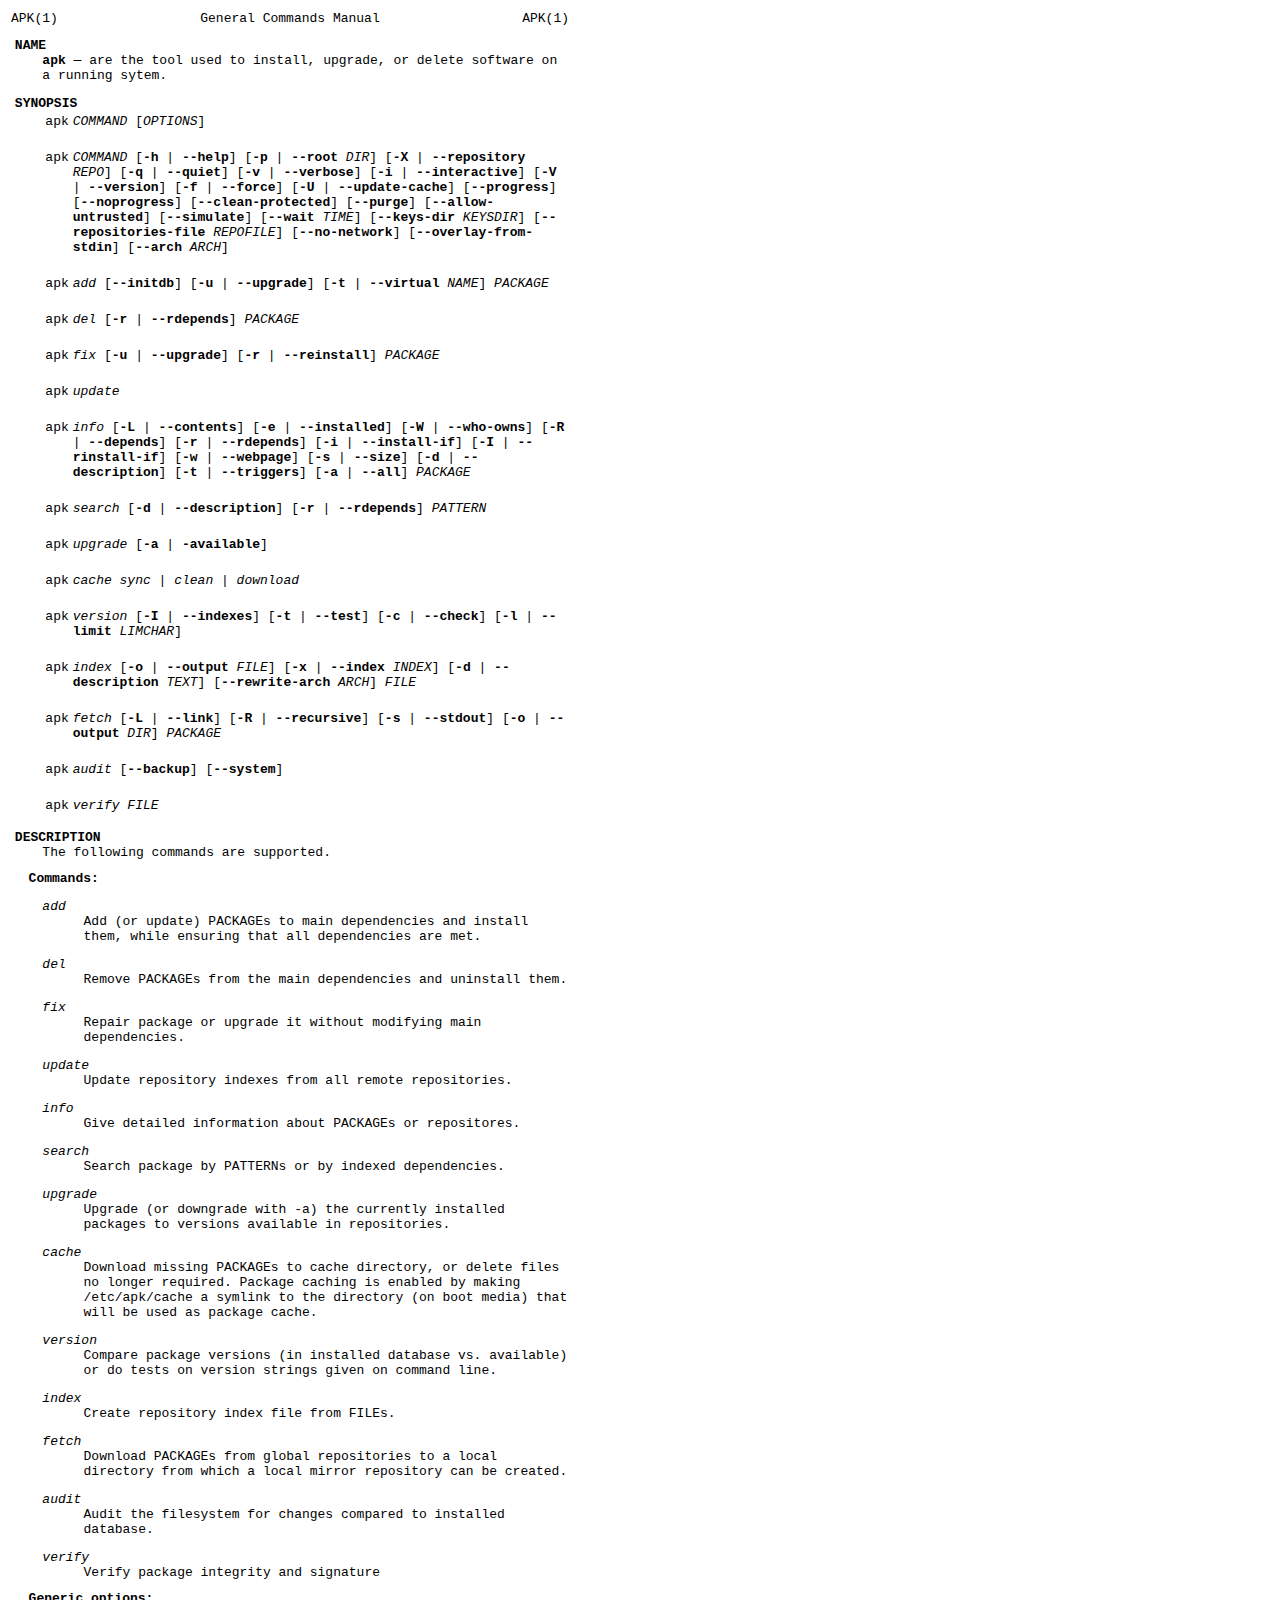
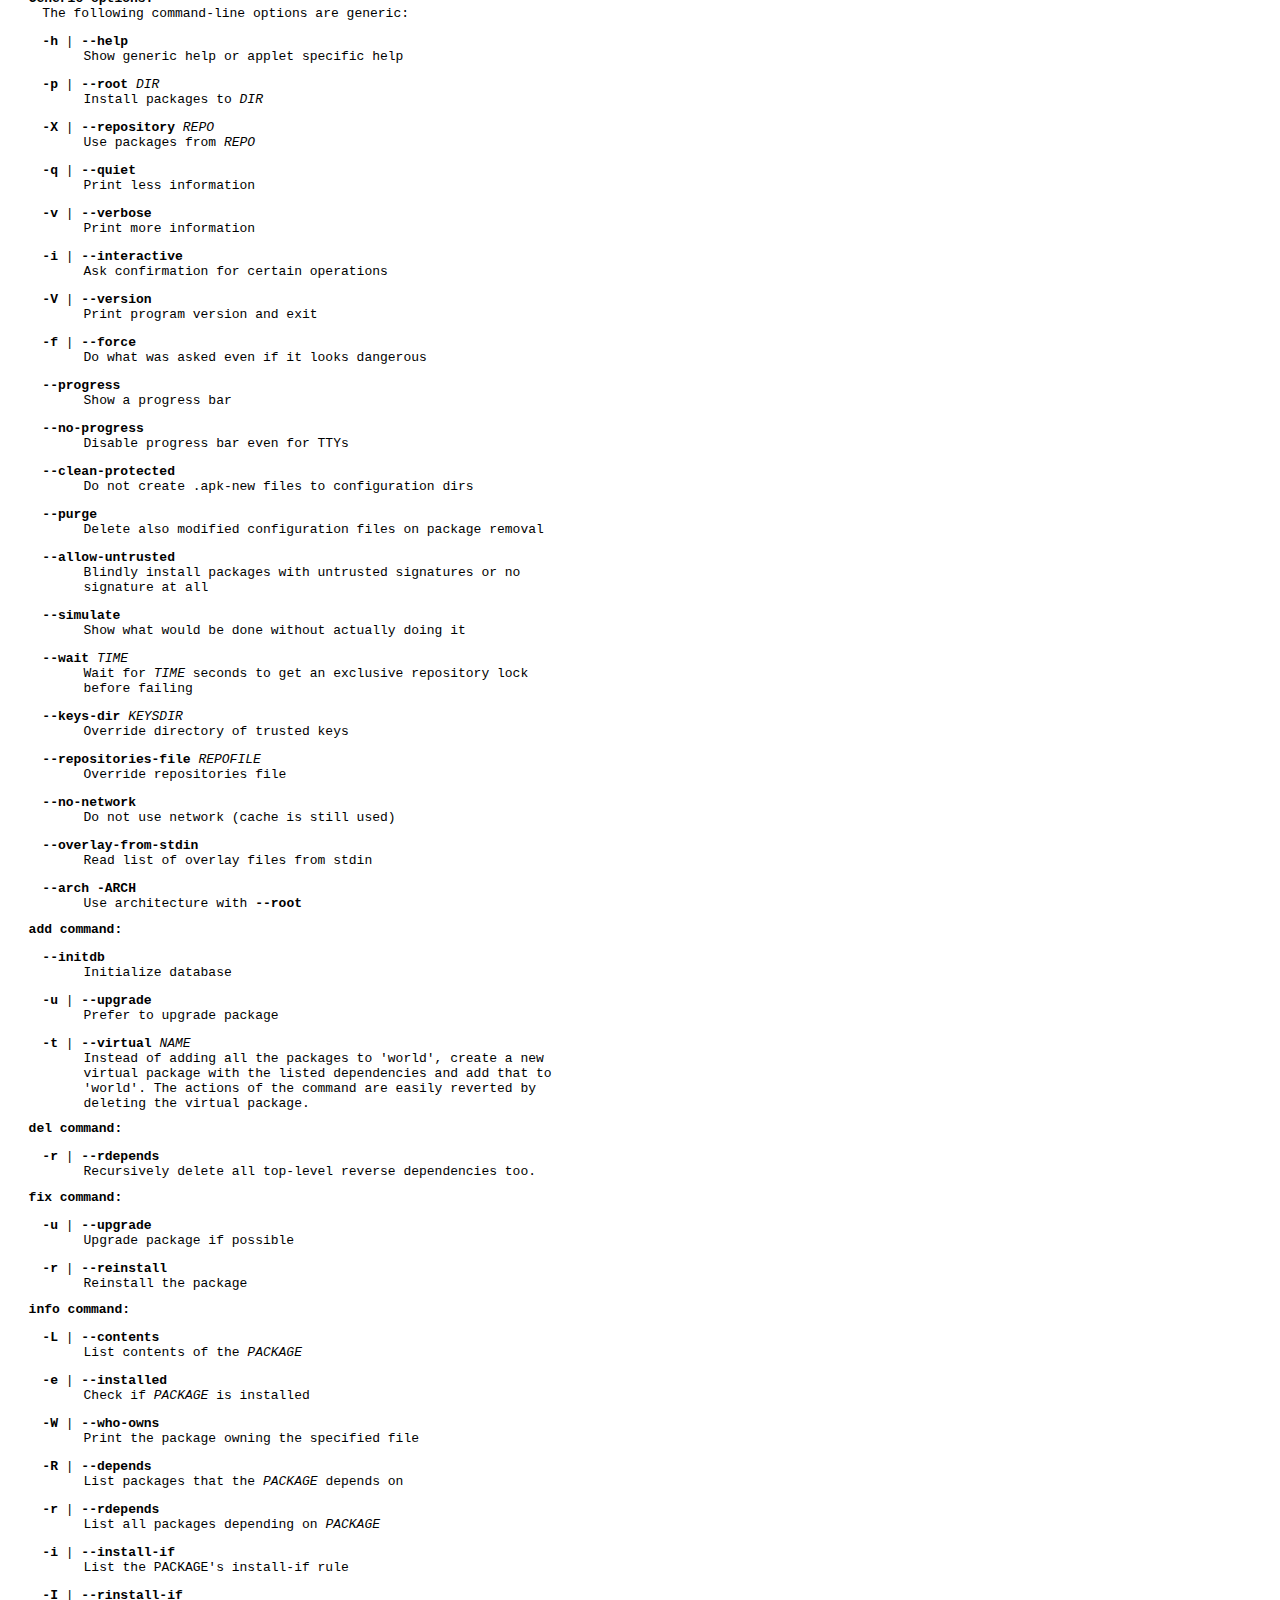
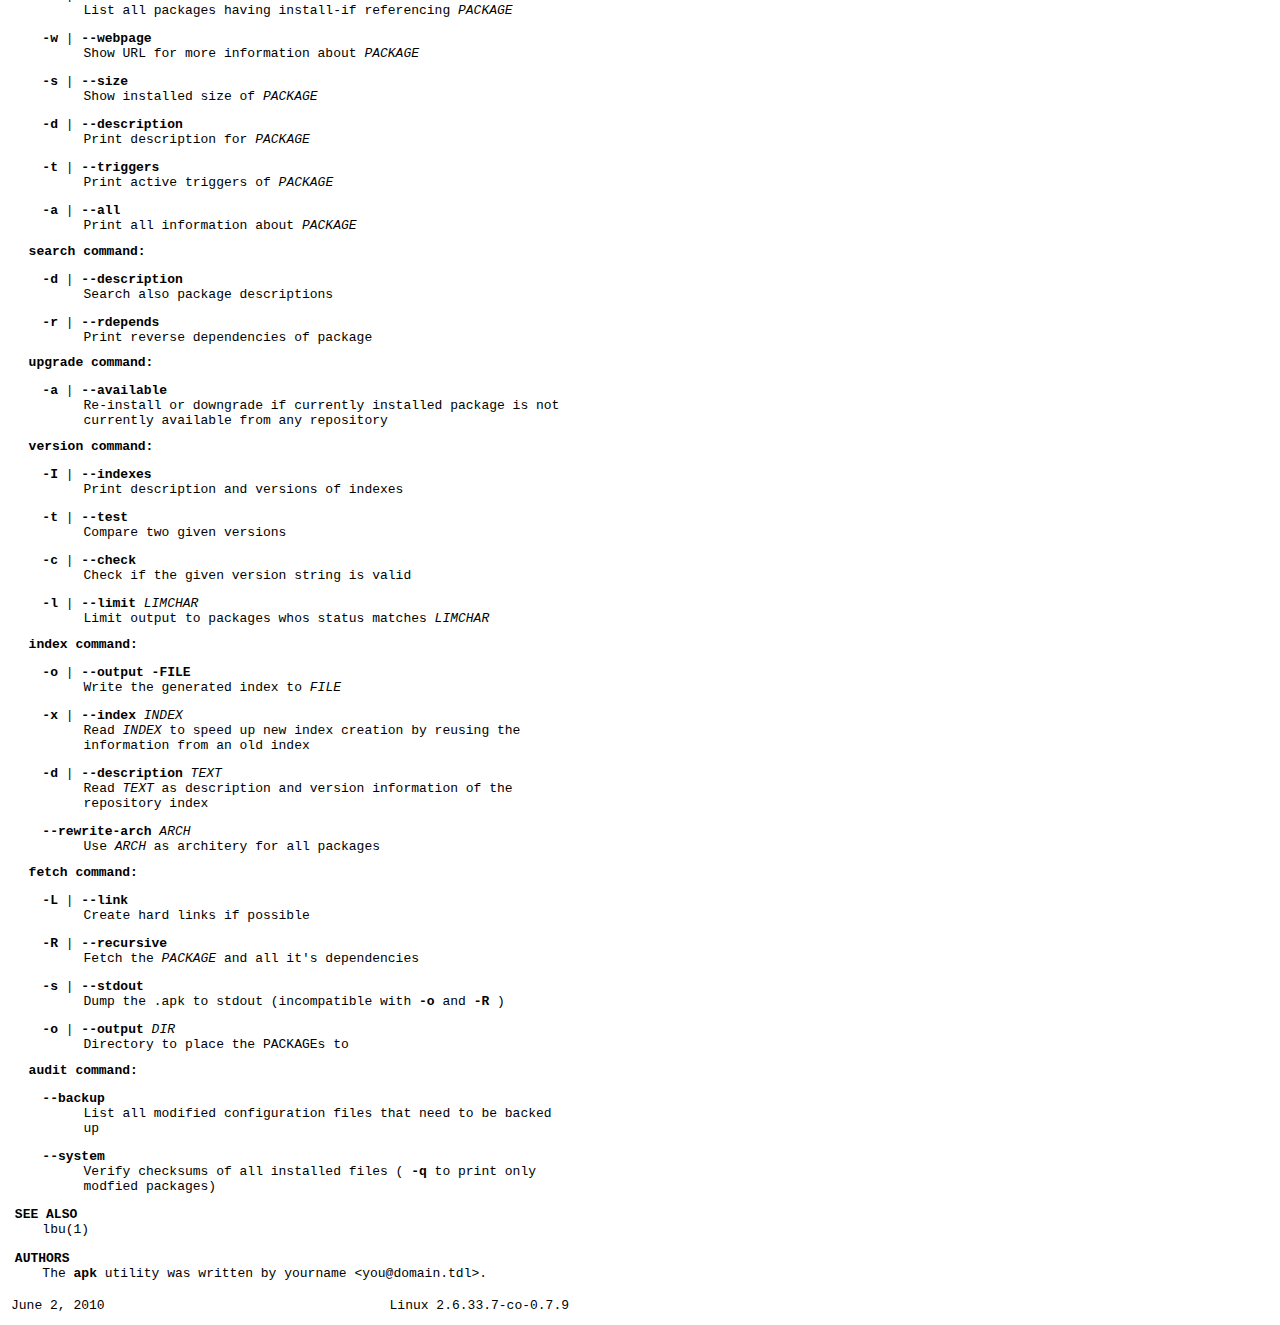
==== commit 8673ab44: "fix css stylesheet url" ====
--- a/alpine/apk.html
+++ b/alpine/apk.html
@@ -3,21 +3,19 @@
 <head>
 <meta http-equiv="Content-Type" content="text/html; charset=utf-8">
 <meta name="resource-type" content="document">
+<link rel="stylesheet" href="./example.style.css" type="text/css" media="all">
 <title>
 APK(1)</title>
 </head>
 <body>
-<table summary="Document Header" class="head" width="100%">
-<col width="30%">
-<col width="30%">
-<col width="30%">
+<table summary="Document Header" class="head">
 <tbody>
 <tr>
 <td class="head-ltitle">
 APK(1)</td>
-<td class="head-vol" align="center">
+<td class="head-vol">
 General Commands Manual</td>
-<td class="head-rtitle" align="right">
+<td class="head-rtitle">
 APK(1)</td>
 </tr>
 </tbody>
@@ -546,14 +544,12 @@
 <h1 id="53454520414c534f">SEE ALSO</h1> <a class="link-man">lbu(1)</a></div>
 <div class="section">
 <h1 id="415554484f5253">AUTHORS</h1> The <b class="name">apk</b> utility was written by <span class="author">yourname</span> &#60;you@domain.tdl&#62;.</div>
-<table summary="Document Footer" class="foot" width="100%">
-<col width="50%">
-<col width="50%">
+<table summary="Document Footer" class="foot">
 <tbody>
 <tr>
 <td class="foot-date">
 June 2, 2010</td>
-<td class="foot-os" align="right">
+<td class="foot-os">
 Linux 2.6.33.7-co-0.7.9</td>
 </tr>
 </tbody>
--- a/alpine/example.style.css
+++ b/alpine/example.style.css
@@ -0,0 +1,144 @@
+/* $Id: example.style.css,v 1.43 2011/04/11 22:58:28 kristaps Exp $ */
+
+/*
+ * This is an example style-sheet provided for mandoc(1) and the -Thtml
+ * or -Txhtml output mode.
+ *
+ * It mimics the appearance of the traditional cvsweb output.
+ *
+ * See mdoc(7) and man(7) for macro explanations.
+ */
+
+html		{ min-width: 580px; width: 580px; }
+body		{ font-family: monospace; }
+h1		{ margin-bottom: 0ex; font-size: inherit; margin-left: -4ex; } /* Section header (Sh, SH). */
+h2		{ margin-bottom: 0ex; font-size: inherit; margin-left: -2ex; } /* Sub-section header (Ss, SS). */
+table		{ width: 100%; margin-top: 0ex; margin-bottom: 0ex; } /* All tables. */
+td		{ vertical-align: top; } /* All table cells. */
+p		{ } /* Paragraph: Pp, Lp. */
+blockquote	{ margin-top: 0ex; margin-bottom: 0ex; } /* D1. */
+div.section	{ margin-bottom: 2ex; margin-left: 5ex; } /* Sections (Sh, SH). */
+div.subsection	{ } /* Sub-sections (Ss, SS). */
+table.synopsis	{ } /* SYNOPSIS section table. */
+
+/* Preamble structure. */
+
+table.foot	{ } /* Document footer. */
+td.foot-date	{ width: 50%; } /* Document footer: date. */
+td.foot-os	{ width: 50%; text-align: right; } /* Document footer: OS/source. */
+table.head	{ } /* Document header. */
+td.head-ltitle	{ width: 10%; } /* Document header: left-title. */
+td.head-vol	{ width: 80%; text-align: center; } /* Document header: volume. */
+td.head-rtitle	{ width: 10%; text-align: right; } /* Document header: right-title. */
+
+/* General font modes. */
+
+i		{ } /* Italic: BI, IB, I, (implicit). */
+.emph		{ font-style: italic; font-weight: normal; } /* Emphasis: Em, Bl -emphasis. */
+b		{ } /* Bold: SB, BI, IB, BR, RB, B, (implicit). */
+.symb		{ font-style: normal; font-weight: bold; } /* Symbolic: Sy, Ms, Bf -symbolic. */
+small		{ } /* Small: SB, SM. */
+
+/* Block modes. */
+
+.display	{ } /* Top of all Bd, D1, Dl. */
+.list		{ } /* Top of all Bl. */
+
+/* Context-specific modes. */
+
+i.addr		{ font-weight: normal; } /* Address (Ad). */
+i.arg		{ font-weight: normal; } /* Command argument (Ar). */
+span.author	{ } /* Author name (An). */
+b.cmd		{ font-style: normal; } /* Command (Cm). */ 
+b.config	{ font-style: normal; } /* Config statement (Cd). */
+span.define	{ } /* Defines (Dv). */
+span.desc	{ } /* Nd.  After em-dash. */
+b.diag		{ font-style: normal; } /* Diagnostic (Bl -diag). */
+span.env	{ } /* Environment variables (Ev). */
+span.errno	{ } /* Error string (Er). */
+i.farg		{ font-weight: normal; } /* Function argument (Fa, Fn). */
+i.file		{ font-weight: normal; } /* File (Pa). */
+b.flag		{ font-style: normal; } /* Flag (Fl, Cm). */
+b.fname		{ font-style: normal; } /* Function name (Fa, Fn, Rv). */
+i.ftype		{ font-weight: normal; } /* Function types (Ft, Fn). */
+b.includes	{ font-style: normal; } /* Header includes (In). */
+span.lib	{ } /* Library (Lb). */
+i.link-sec	{ font-weight: normal; } /* Section links (Sx). */
+code.lit	{ font-style: normal; font-weight: normal; } /* Literal: Dl, Li, Bf -literal, Bl -literal, Bl -unfilled. */
+b.macro		{ font-style: normal; } /* Macro-ish thing (Fd). */
+b.name		{ font-style: normal; } /* Name of utility (Nm). */
+span.opt	{ } /* Options (Op, Oo/Oc). */
+span.ref	{ } /* Citations (Rs). */
+span.ref-auth	{ } /* Reference author (%A). */
+i.ref-book	{ font-weight: normal; } /* Reference book (%B). */
+span.ref-city	{ } /* Reference city (%C). */
+span.ref-date	{ } /* Reference date (%D). */
+i.ref-issue	{ font-weight: normal; } /* Reference issuer/publisher (%I). */
+i.ref-jrnl	{ font-weight: normal; } /* Reference journal (%J). */
+span.ref-num	{ } /* Reference number (%N). */
+span.ref-opt	{ } /* Reference optionals (%O). */
+span.ref-page	{ } /* Reference page (%P). */
+span.ref-corp	{ } /* Reference corporate/foreign author (%Q). */
+span.ref-rep	{ } /* Reference report (%R). */
+span.ref-title	{ text-decoration: underline; } /* Reference title (%T). */
+span.ref-vol	{ } /* Reference volume (%V). */
+span.type	{ font-style: italic; font-weight: normal; } /* Variable types (Vt). */
+span.unix	{ } /* Unices (Ux, Ox, Nx, Fx, Bx, Bsx, Dx). */
+b.utility	{ font-style: normal; } /* Name of utility (Ex). */
+b.var		{ font-style: normal; } /* Variables (Rv). */
+
+a.link-ext	{ } /* Off-site link (Lk). */
+a.link-includes	{ } /* Include-file link (In). */
+a.link-mail	{ } /* Mailto links (Mt). */
+a.link-man	{ } /* Manual links (Xr). */
+a.link-ref	{ } /* Reference section links (%Q). */
+a.link-sec	{ } /* Section links (Sx). */
+
+/* Formatting for lists.  See mdoc(7). */
+
+dl.list-diag	{ }
+dt.list-diag	{ }
+dd.list-diag	{ }
+
+dl.list-hang	{ }
+dt.list-hang	{ }
+dd.list-hang	{ }
+
+dl.list-inset	{ }
+dt.list-inset	{ }
+dd.list-inset	{ }
+
+dl.list-ohang	{ }
+dt.list-ohang	{ }
+dd.list-ohang	{ margin-left: 0ex; }
+
+dl.list-tag	{ }
+dt.list-tag	{ }
+dd.list-tag	{ }
+
+table.list-col	{ }
+tr.list-col	{ }
+td.list-col	{ }
+
+ul.list-bul	{ list-style-type: disc; padding-left: 1em; }
+li.list-bul	{ }
+
+ul.list-dash	{ list-style-type: none; padding-left: 0em; }
+li.list-dash:before { content: "\2014  "; }
+
+ul.list-hyph	{ list-style-type: none; padding-left: 0em; }
+li.list-hyph:before { content: "\2013  "; }
+
+ul.list-item	{ list-style-type: none; padding-left: 0em; }
+li.list-item	{ }
+
+ol.list-enum	{ padding-left: 2em; }
+li.list-enum	{ }
+
+/* Equation modes.  See eqn(7). */
+
+span.eqn	{ }
+
+/* Table modes.  See tbl(7). */
+
+table.tbl	{ }
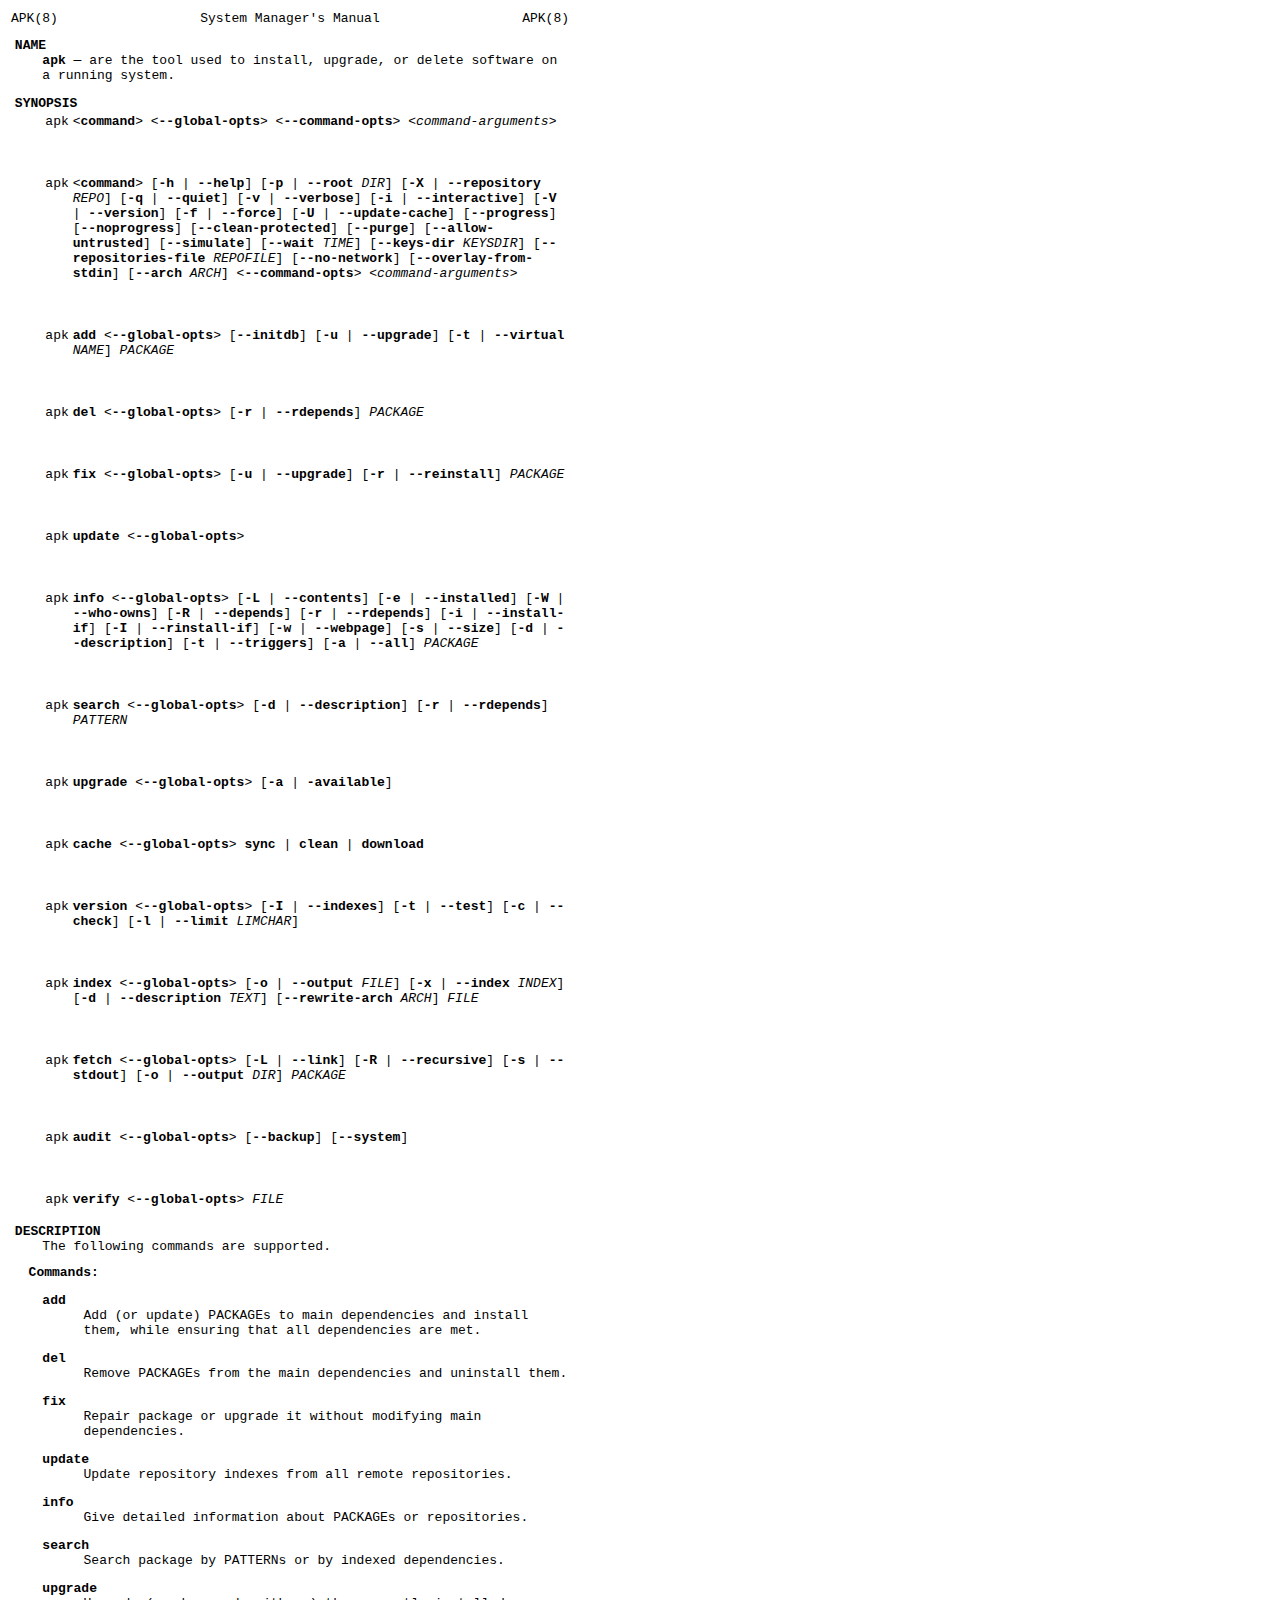
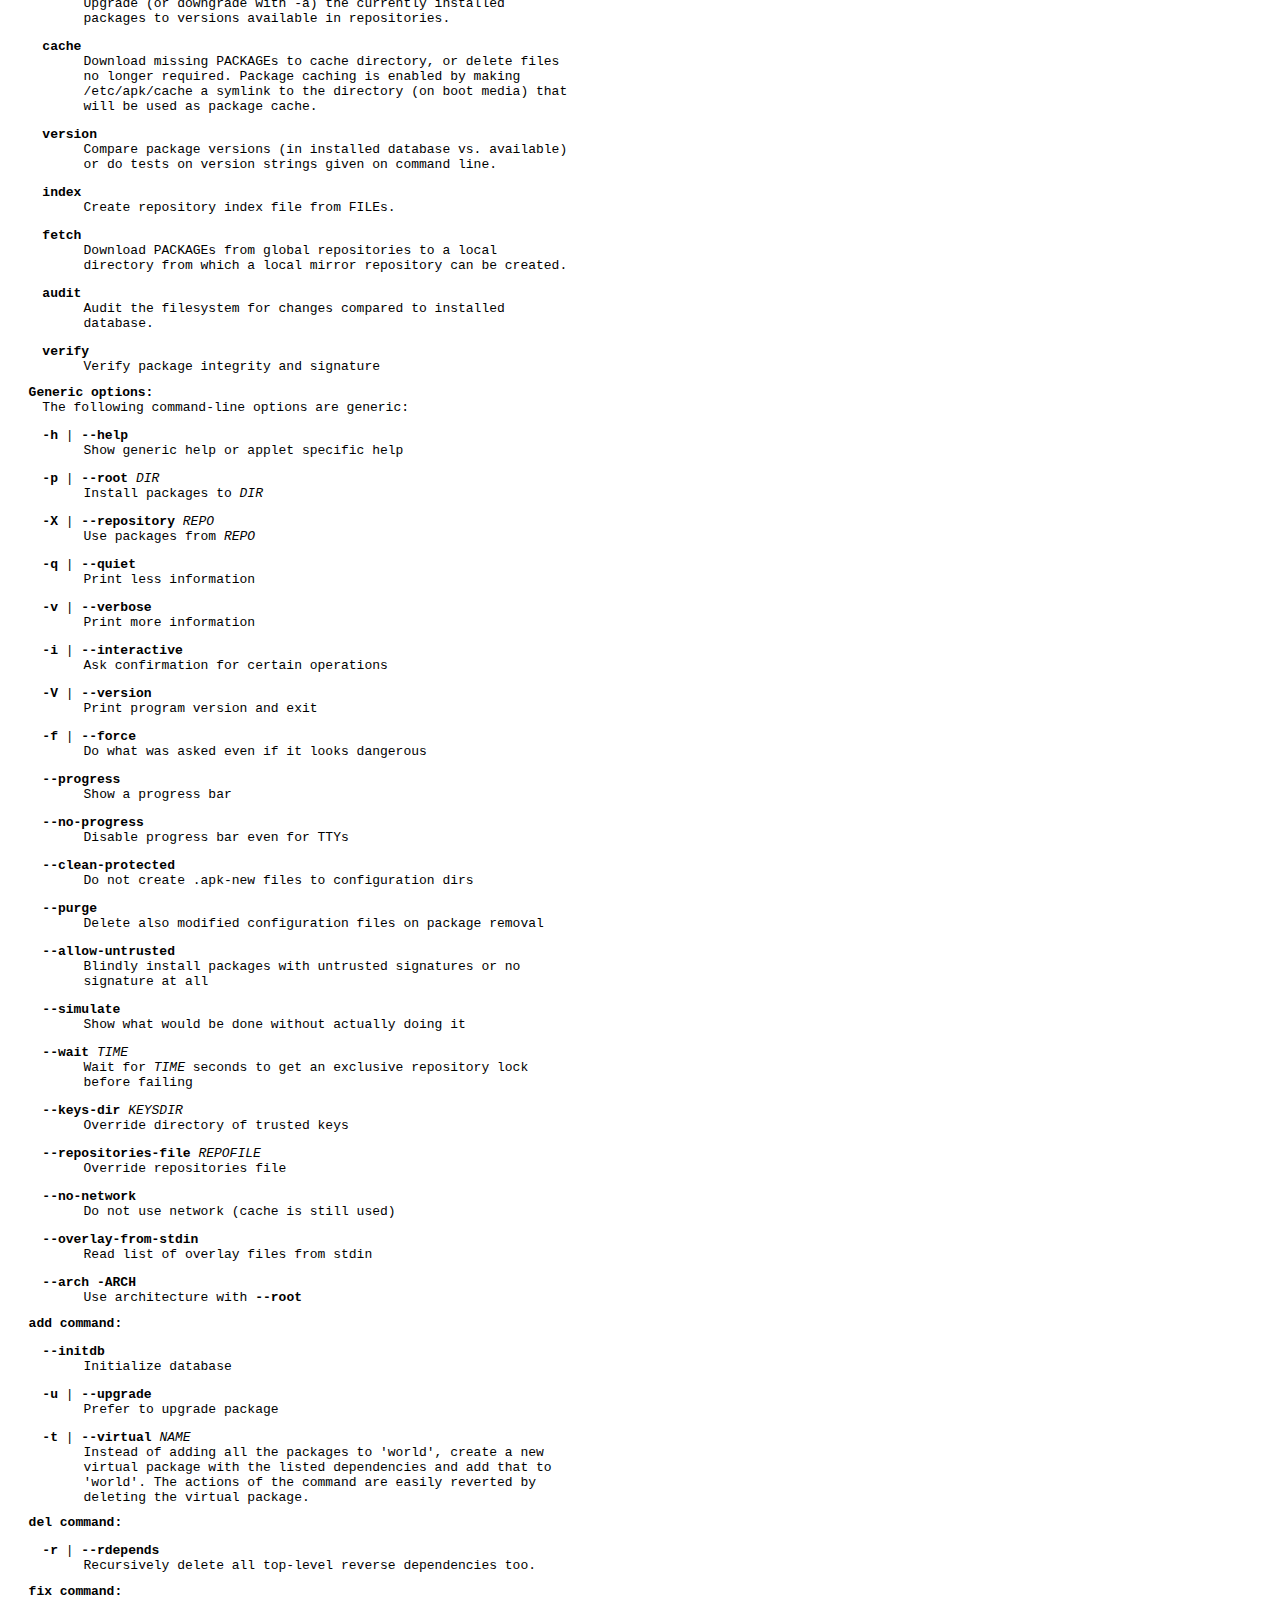
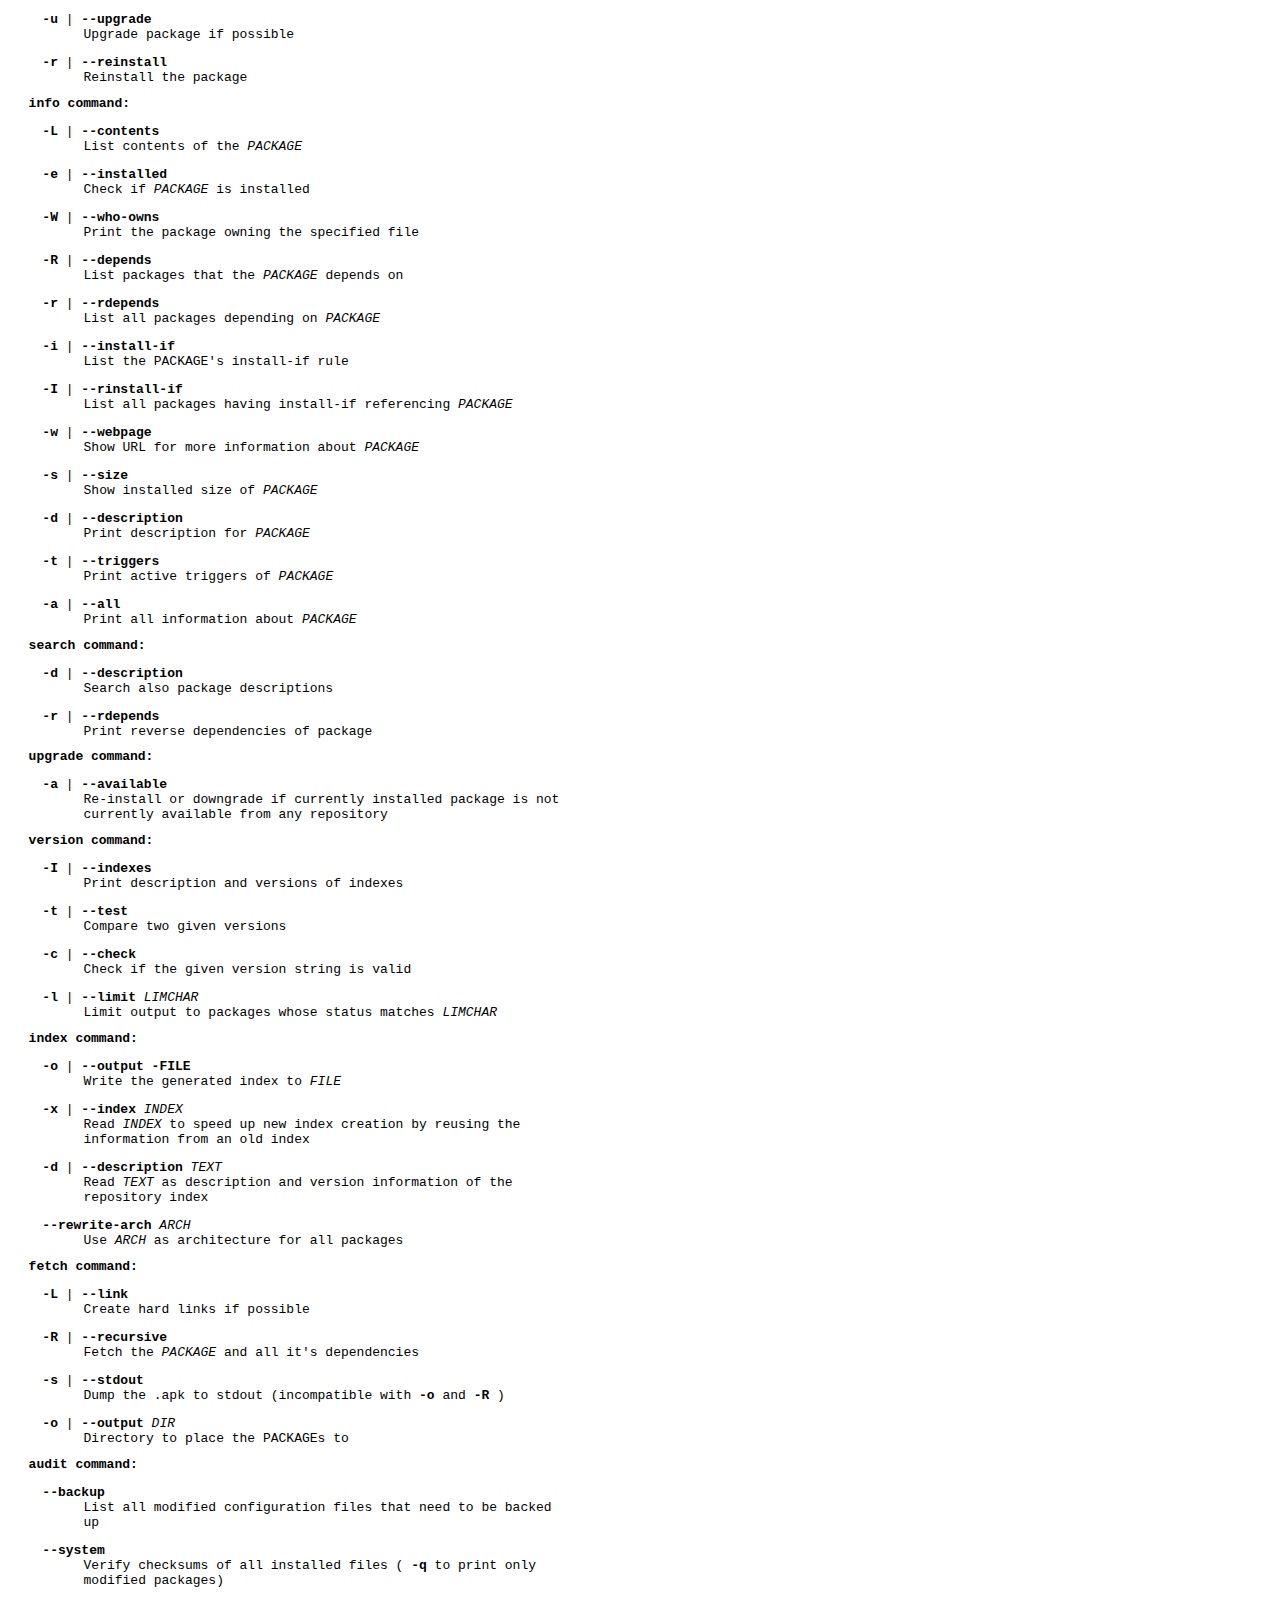
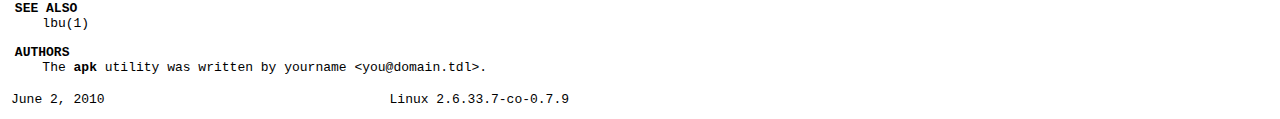
==== commit 08c2dd76: "update apk.html" ====
--- a/alpine/apk.html
+++ b/alpine/apk.html
@@ -5,23 +5,23 @@
 <meta name="resource-type" content="document">
 <link rel="stylesheet" href="./example.style.css" type="text/css" media="all">
 <title>
-APK(1)</title>
+APK(8)</title>
 </head>
 <body>
 <table summary="Document Header" class="head">
 <tbody>
 <tr>
 <td class="head-ltitle">
-APK(1)</td>
+APK(8)</td>
 <td class="head-vol">
-General Commands Manual</td>
+System Manager's Manual</td>
 <td class="head-rtitle">
-APK(1)</td>
+APK(8)</td>
 </tr>
 </tbody>
 </table>
 <div class="section">
-<h1 id="4e414d45">NAME</h1> <b class="name">apk</b> &#8212; <span class="desc">are the tool used to install, upgrade, or delete software on a running sytem.</span></div>
+<h1 id="4e414d45">NAME</h1> <b class="name">apk</b> &#8212; <span class="desc">are the tool used to install, upgrade, or delete software on a running system.</span></div>
 <div class="section">
 <h1 id="53594e4f50534953">SYNOPSIS</h1><table class="synopsis">
 <col style="width: 3.00ex;">
@@ -31,189 +31,203 @@
 <td>
 apk</td>
 <td>
-<i class="arg">COMMAND</i> &#91;<span class="opt"><i class="arg">OPTIONS</i></span>&#93;</td>
-</tr>
-</tbody>
-</table>
-<br>
-<table class="synopsis">
-<col style="width: 3.00ex;">
-<col>
-<tbody>
-<tr>
-<td>
-apk</td>
-<td>
-<i class="arg">COMMAND</i> &#91;<span class="opt"><b class="flag">&#45;h</b> | <b class="flag">&#45;-help</b></span>&#93; &#91;<span class="opt"><b class="flag">&#45;p</b> | <b class="flag">&#45;-root</b> <i class="arg">DIR</i></span>&#93; &#91;<span class="opt"><b class="flag">&#45;X</b> | <b class="flag">&#45;-repository</b> <i class="arg">REPO</i></span>&#93; &#91;<span class="opt"><b class="flag">&#45;q</b> | <b class="flag">&#45;-quiet</b></span>&#93; &#91;<span class="opt"><b class="flag">&#45;v</b> | <b class="flag">&#45;-verbose</b></span>&#93; &#91;<span class="opt"><b class="flag">&#45;i</b> | <b class="flag">&#45;-interactive</b></span>&#93; &#91;<span class="opt"><b class="flag">&#45;V</b> | <b class="flag">&#45;-version</b></span>&#93; &#91;<span class="opt"><b class="flag">&#45;f</b> | <b class="flag">&#45;-force</b></span>&#93; &#91;<span class="opt"><b class="flag">&#45;U</b> | <b class="flag">&#45;-update-cache</b></span>&#93; &#91;<span class="opt"><b class="flag">&#45;-progress</b></span>&#93; &#91;<span class="opt"><b class="flag">&#45;-noprogress</b></span>&#93; &#91;<span class="opt"><b class="flag">&#45;-clean-protected</b></span>&#93; &#91;<span class="opt"><b class="flag">&#45;-purge</b></span>&#93; &#91;<span class="opt"><b class="flag">&#45;-allow-untrusted</b></span>&#93; &#91;<span class="opt"><b class="flag">&#45;-simulate</b></span>&#93; &#91;<span class="opt"><b class="flag">&#45;-wait</b> <i class="arg">TIME</i></span>&#93; &#91;<span class="opt"><b class="flag">&#45;-keys-dir</b> <i class="arg">KEYSDIR</i></span>&#93; &#91;<span class="opt"><b class="flag">&#45;-repositories-file</b> <i class="arg">REPOFILE</i></span>&#93; &#91;<span class="opt"><b class="flag">&#45;-no-network</b></span>&#93; &#91;<span class="opt"><b class="flag">&#45;-overlay-from-stdin</b></span>&#93; &#91;<span class="opt"><b class="flag">&#45;-arch</b> <i class="arg">ARCH</i></span>&#93;</td>
-</tr>
-</tbody>
-</table>
-<br>
-<table class="synopsis">
-<col style="width: 3.00ex;">
-<col>
-<tbody>
-<tr>
-<td>
-apk</td>
-<td>
-<i class="arg">add</i> &#91;<span class="opt"><b class="flag">&#45;-initdb</b></span>&#93; &#91;<span class="opt"><b class="flag">&#45;u</b> | <b class="flag">&#45;-upgrade</b></span>&#93; &#91;<span class="opt"><b class="flag">&#45;t</b> | <b class="flag">&#45;-virtual</b> <i class="arg">NAME</i></span>&#93; <i class="arg">PACKAGE</i></td>
-</tr>
-</tbody>
-</table>
-<br>
-<table class="synopsis">
-<col style="width: 3.00ex;">
-<col>
-<tbody>
-<tr>
-<td>
-apk</td>
-<td>
-<i class="arg">del</i> &#91;<span class="opt"><b class="flag">&#45;r</b> | <b class="flag">&#45;-rdepends</b></span>&#93; <i class="arg">PACKAGE</i></td>
-</tr>
-</tbody>
-</table>
-<br>
-<table class="synopsis">
-<col style="width: 3.00ex;">
-<col>
-<tbody>
-<tr>
-<td>
-apk</td>
-<td>
-<i class="arg">fix</i> &#91;<span class="opt"><b class="flag">&#45;u</b> | <b class="flag">&#45;-upgrade</b></span>&#93; &#91;<span class="opt"><b class="flag">&#45;r</b> | <b class="flag">&#45;-reinstall</b></span>&#93; <i class="arg">PACKAGE</i></td>
-</tr>
-</tbody>
-</table>
-<br>
-<table class="synopsis">
-<col style="width: 3.00ex;">
-<col>
-<tbody>
-<tr>
-<td>
-apk</td>
-<td>
-<i class="arg">update</i></td>
-</tr>
-</tbody>
-</table>
-<br>
-<table class="synopsis">
-<col style="width: 3.00ex;">
-<col>
-<tbody>
-<tr>
-<td>
-apk</td>
-<td>
-<i class="arg">info</i> &#91;<span class="opt"><b class="flag">&#45;L</b> | <b class="flag">&#45;-contents</b></span>&#93; &#91;<span class="opt"><b class="flag">&#45;e</b> | <b class="flag">&#45;-installed</b></span>&#93; &#91;<span class="opt"><b class="flag">&#45;W</b> | <b class="flag">&#45;-who-owns</b></span>&#93; &#91;<span class="opt"><b class="flag">&#45;R</b> | <b class="flag">&#45;-depends</b></span>&#93; &#91;<span class="opt"><b class="flag">&#45;r</b> | <b class="flag">&#45;-rdepends</b></span>&#93; &#91;<span class="opt"><b class="flag">&#45;i</b> | <b class="flag">&#45;-install-if</b></span>&#93; &#91;<span class="opt"><b class="flag">&#45;I</b> | <b class="flag">&#45;-rinstall-if</b></span>&#93; &#91;<span class="opt"><b class="flag">&#45;w</b> | <b class="flag">&#45;-webpage</b></span>&#93; &#91;<span class="opt"><b class="flag">&#45;s</b> | <b class="flag">&#45;-size</b></span>&#93; &#91;<span class="opt"><b class="flag">&#45;d</b> | <b class="flag">&#45;-description</b></span>&#93; &#91;<span class="opt"><b class="flag">&#45;t</b> | <b class="flag">&#45;-triggers</b></span>&#93; &#91;<span class="opt"><b class="flag">&#45;a</b> | <b class="flag">&#45;-all</b></span>&#93; <i class="arg">PACKAGE</i></td>
-</tr>
-</tbody>
-</table>
-<br>
-<table class="synopsis">
-<col style="width: 3.00ex;">
-<col>
-<tbody>
-<tr>
-<td>
-apk</td>
-<td>
-<i class="arg">search</i> &#91;<span class="opt"><b class="flag">&#45;d</b> | <b class="flag">&#45;-description</b></span>&#93; &#91;<span class="opt"><b class="flag">&#45;r</b> | <b class="flag">&#45;-rdepends</b></span>&#93; <i class="arg">PATTERN</i></td>
-</tr>
-</tbody>
-</table>
-<br>
-<table class="synopsis">
-<col style="width: 3.00ex;">
-<col>
-<tbody>
-<tr>
-<td>
-apk</td>
-<td>
-<i class="arg">upgrade</i> &#91;<span class="opt"><b class="flag">&#45;a</b> | <b class="flag">&#45;available</b></span>&#93;</td>
-</tr>
-</tbody>
-</table>
-<br>
-<table class="synopsis">
-<col style="width: 3.00ex;">
-<col>
-<tbody>
-<tr>
-<td>
-apk</td>
-<td>
-<i class="arg">cache</i> <i class="arg">sync</i> | <i class="arg">clean</i> | <i class="arg">download</i></td>
-</tr>
-</tbody>
-</table>
-<br>
-<table class="synopsis">
-<col style="width: 3.00ex;">
-<col>
-<tbody>
-<tr>
-<td>
-apk</td>
-<td>
-<i class="arg">version</i> &#91;<span class="opt"><b class="flag">&#45;I</b> | <b class="flag">&#45;-indexes</b></span>&#93; &#91;<span class="opt"><b class="flag">&#45;t</b> | <b class="flag">&#45;-test</b></span>&#93; &#91;<span class="opt"><b class="flag">&#45;c</b> | <b class="flag">&#45;-check</b></span>&#93; &#91;<span class="opt"><b class="flag">&#45;l</b> | <b class="flag">&#45;-limit</b> <i class="arg">LIMCHAR</i></span>&#93;</td>
-</tr>
-</tbody>
-</table>
-<br>
-<table class="synopsis">
-<col style="width: 3.00ex;">
-<col>
-<tbody>
-<tr>
-<td>
-apk</td>
-<td>
-<i class="arg">index</i> &#91;<span class="opt"><b class="flag">&#45;o</b> | <b class="flag">&#45;-output</b> <i class="arg">FILE</i></span>&#93; &#91;<span class="opt"><b class="flag">&#45;x</b> | <b class="flag">&#45;-index</b> <i class="arg">INDEX</i></span>&#93; &#91;<span class="opt"><b class="flag">&#45;d</b> | <b class="flag">&#45;-description</b> <i class="arg">TEXT</i></span>&#93; &#91;<span class="opt"><b class="flag">&#45;-rewrite-arch</b> <i class="arg">ARCH</i></span>&#93; <i class="arg">FILE</i></td>
-</tr>
-</tbody>
-</table>
-<br>
-<table class="synopsis">
-<col style="width: 3.00ex;">
-<col>
-<tbody>
-<tr>
-<td>
-apk</td>
-<td>
-<i class="arg">fetch</i> &#91;<span class="opt"><b class="flag">&#45;L</b> | <b class="flag">&#45;-link</b></span>&#93; &#91;<span class="opt"><b class="flag">&#45;R</b> | <b class="flag">&#45;-recursive</b></span>&#93; &#91;<span class="opt"><b class="flag">&#45;s</b> | <b class="flag">&#45;-stdout</b></span>&#93; &#91;<span class="opt"><b class="flag">&#45;o</b> | <b class="flag">&#45;-output</b> <i class="arg">DIR</i></span>&#93; <i class="arg">PACKAGE</i></td>
-</tr>
-</tbody>
-</table>
-<br>
-<table class="synopsis">
-<col style="width: 3.00ex;">
-<col>
-<tbody>
-<tr>
-<td>
-apk</td>
-<td>
-<i class="arg">audit</i> &#91;<span class="opt"><b class="flag">&#45;-backup</b></span>&#93; &#91;<span class="opt"><b class="flag">&#45;-system</b></span>&#93;</td>
-</tr>
-</tbody>
-</table>
-<br>
-<table class="synopsis">
-<col style="width: 3.00ex;">
-<col>
-<tbody>
-<tr>
-<td>
-apk</td>
-<td>
-<i class="arg">verify</i> <i class="arg">FILE</i></td>
+&#60;<b class="flag">command</b>&#62; &#60;<b class="flag">&#45;-global-opts</b>&#62; &#60;<b class="flag">&#45;-command-opts</b>&#62; &#60;<i class="arg">command-arguments</i>&#62;</td>
+</tr>
+</tbody>
+</table>
+<p>
+<br>
+<table class="synopsis">
+<col style="width: 3.00ex;">
+<col>
+<tbody>
+<tr>
+<td>
+apk</td>
+<td>
+&#60;<b class="flag">command</b>&#62; &#91;<span class="opt"><b class="flag">&#45;h</b> | <b class="flag">&#45;-help</b></span>&#93; &#91;<span class="opt"><b class="flag">&#45;p</b> | <b class="flag">&#45;-root</b> <i class="arg">DIR</i></span>&#93; &#91;<span class="opt"><b class="flag">&#45;X</b> | <b class="flag">&#45;-repository</b> <i class="arg">REPO</i></span>&#93; &#91;<span class="opt"><b class="flag">&#45;q</b> | <b class="flag">&#45;-quiet</b></span>&#93; &#91;<span class="opt"><b class="flag">&#45;v</b> | <b class="flag">&#45;-verbose</b></span>&#93; &#91;<span class="opt"><b class="flag">&#45;i</b> | <b class="flag">&#45;-interactive</b></span>&#93; &#91;<span class="opt"><b class="flag">&#45;V</b> | <b class="flag">&#45;-version</b></span>&#93; &#91;<span class="opt"><b class="flag">&#45;f</b> | <b class="flag">&#45;-force</b></span>&#93; &#91;<span class="opt"><b class="flag">&#45;U</b> | <b class="flag">&#45;-update-cache</b></span>&#93; &#91;<span class="opt"><b class="flag">&#45;-progress</b></span>&#93; &#91;<span class="opt"><b class="flag">&#45;-noprogress</b></span>&#93; &#91;<span class="opt"><b class="flag">&#45;-clean-protected</b></span>&#93; &#91;<span class="opt"><b class="flag">&#45;-purge</b></span>&#93; &#91;<span class="opt"><b class="flag">&#45;-allow-untrusted</b></span>&#93; &#91;<span class="opt"><b class="flag">&#45;-simulate</b></span>&#93; &#91;<span class="opt"><b class="flag">&#45;-wait</b> <i class="arg">TIME</i></span>&#93; &#91;<span class="opt"><b class="flag">&#45;-keys-dir</b> <i class="arg">KEYSDIR</i></span>&#93; &#91;<span class="opt"><b class="flag">&#45;-repositories-file</b> <i class="arg">REPOFILE</i></span>&#93; &#91;<span class="opt"><b class="flag">&#45;-no-network</b></span>&#93; &#91;<span class="opt"><b class="flag">&#45;-overlay-from-stdin</b></span>&#93; &#91;<span class="opt"><b class="flag">&#45;-arch</b> <i class="arg">ARCH</i></span>&#93; &#60;<b class="flag">&#45;-command-opts</b>&#62; &#60;<i class="arg">command-arguments</i>&#62;</td>
+</tr>
+</tbody>
+</table>
+<p>
+<br>
+<table class="synopsis">
+<col style="width: 3.00ex;">
+<col>
+<tbody>
+<tr>
+<td>
+apk</td>
+<td>
+<b class="flag">add</b> &#60;<b class="flag">&#45;-global-opts</b>&#62; &#91;<span class="opt"><b class="flag">&#45;-initdb</b></span>&#93; &#91;<span class="opt"><b class="flag">&#45;u</b> | <b class="flag">&#45;-upgrade</b></span>&#93; &#91;<span class="opt"><b class="flag">&#45;t</b> | <b class="flag">&#45;-virtual</b> <i class="arg">NAME</i></span>&#93; <i class="arg">PACKAGE</i></td>
+</tr>
+</tbody>
+</table>
+<p>
+<br>
+<table class="synopsis">
+<col style="width: 3.00ex;">
+<col>
+<tbody>
+<tr>
+<td>
+apk</td>
+<td>
+<b class="flag">del</b> &#60;<b class="flag">&#45;-global-opts</b>&#62; &#91;<span class="opt"><b class="flag">&#45;r</b> | <b class="flag">&#45;-rdepends</b></span>&#93; <i class="arg">PACKAGE</i></td>
+</tr>
+</tbody>
+</table>
+<p>
+<br>
+<table class="synopsis">
+<col style="width: 3.00ex;">
+<col>
+<tbody>
+<tr>
+<td>
+apk</td>
+<td>
+<b class="flag">fix</b> &#60;<b class="flag">&#45;-global-opts</b>&#62; &#91;<span class="opt"><b class="flag">&#45;u</b> | <b class="flag">&#45;-upgrade</b></span>&#93; &#91;<span class="opt"><b class="flag">&#45;r</b> | <b class="flag">&#45;-reinstall</b></span>&#93; <i class="arg">PACKAGE</i></td>
+</tr>
+</tbody>
+</table>
+<p>
+<br>
+<table class="synopsis">
+<col style="width: 3.00ex;">
+<col>
+<tbody>
+<tr>
+<td>
+apk</td>
+<td>
+<b class="flag">update</b> &#60;<b class="flag">&#45;-global-opts</b>&#62;</td>
+</tr>
+</tbody>
+</table>
+<p>
+<br>
+<table class="synopsis">
+<col style="width: 3.00ex;">
+<col>
+<tbody>
+<tr>
+<td>
+apk</td>
+<td>
+<b class="flag">info</b> &#60;<b class="flag">&#45;-global-opts</b>&#62; &#91;<span class="opt"><b class="flag">&#45;L</b> | <b class="flag">&#45;-contents</b></span>&#93; &#91;<span class="opt"><b class="flag">&#45;e</b> | <b class="flag">&#45;-installed</b></span>&#93; &#91;<span class="opt"><b class="flag">&#45;W</b> | <b class="flag">&#45;-who-owns</b></span>&#93; &#91;<span class="opt"><b class="flag">&#45;R</b> | <b class="flag">&#45;-depends</b></span>&#93; &#91;<span class="opt"><b class="flag">&#45;r</b> | <b class="flag">&#45;-rdepends</b></span>&#93; &#91;<span class="opt"><b class="flag">&#45;i</b> | <b class="flag">&#45;-install-if</b></span>&#93; &#91;<span class="opt"><b class="flag">&#45;I</b> | <b class="flag">&#45;-rinstall-if</b></span>&#93; &#91;<span class="opt"><b class="flag">&#45;w</b> | <b class="flag">&#45;-webpage</b></span>&#93; &#91;<span class="opt"><b class="flag">&#45;s</b> | <b class="flag">&#45;-size</b></span>&#93; &#91;<span class="opt"><b class="flag">&#45;d</b> | <b class="flag">&#45;-description</b></span>&#93; &#91;<span class="opt"><b class="flag">&#45;t</b> | <b class="flag">&#45;-triggers</b></span>&#93; &#91;<span class="opt"><b class="flag">&#45;a</b> | <b class="flag">&#45;-all</b></span>&#93; <i class="arg">PACKAGE</i></td>
+</tr>
+</tbody>
+</table>
+<p>
+<br>
+<table class="synopsis">
+<col style="width: 3.00ex;">
+<col>
+<tbody>
+<tr>
+<td>
+apk</td>
+<td>
+<b class="flag">search</b> &#60;<b class="flag">&#45;-global-opts</b>&#62; &#91;<span class="opt"><b class="flag">&#45;d</b> | <b class="flag">&#45;-description</b></span>&#93; &#91;<span class="opt"><b class="flag">&#45;r</b> | <b class="flag">&#45;-rdepends</b></span>&#93; <i class="arg">PATTERN</i></td>
+</tr>
+</tbody>
+</table>
+<p>
+<br>
+<table class="synopsis">
+<col style="width: 3.00ex;">
+<col>
+<tbody>
+<tr>
+<td>
+apk</td>
+<td>
+<b class="flag">upgrade</b> &#60;<b class="flag">&#45;-global-opts</b>&#62; &#91;<span class="opt"><b class="flag">&#45;a</b> | <b class="flag">&#45;available</b></span>&#93;</td>
+</tr>
+</tbody>
+</table>
+<p>
+<br>
+<table class="synopsis">
+<col style="width: 3.00ex;">
+<col>
+<tbody>
+<tr>
+<td>
+apk</td>
+<td>
+<b class="flag">cache</b> &#60;<b class="flag">&#45;-global-opts</b>&#62; <b class="flag">sync</b> | <b class="flag">clean</b> | <b class="flag">download</b></td>
+</tr>
+</tbody>
+</table>
+<p>
+<br>
+<table class="synopsis">
+<col style="width: 3.00ex;">
+<col>
+<tbody>
+<tr>
+<td>
+apk</td>
+<td>
+<b class="flag">version</b> &#60;<b class="flag">&#45;-global-opts</b>&#62; &#91;<span class="opt"><b class="flag">&#45;I</b> | <b class="flag">&#45;-indexes</b></span>&#93; &#91;<span class="opt"><b class="flag">&#45;t</b> | <b class="flag">&#45;-test</b></span>&#93; &#91;<span class="opt"><b class="flag">&#45;c</b> | <b class="flag">&#45;-check</b></span>&#93; &#91;<span class="opt"><b class="flag">&#45;l</b> | <b class="flag">&#45;-limit</b> <i class="arg">LIMCHAR</i></span>&#93;</td>
+</tr>
+</tbody>
+</table>
+<p>
+<br>
+<table class="synopsis">
+<col style="width: 3.00ex;">
+<col>
+<tbody>
+<tr>
+<td>
+apk</td>
+<td>
+<b class="flag">index</b> &#60;<b class="flag">&#45;-global-opts</b>&#62; &#91;<span class="opt"><b class="flag">&#45;o</b> | <b class="flag">&#45;-output</b> <i class="arg">FILE</i></span>&#93; &#91;<span class="opt"><b class="flag">&#45;x</b> | <b class="flag">&#45;-index</b> <i class="arg">INDEX</i></span>&#93; &#91;<span class="opt"><b class="flag">&#45;d</b> | <b class="flag">&#45;-description</b> <i class="arg">TEXT</i></span>&#93; &#91;<span class="opt"><b class="flag">&#45;-rewrite-arch</b> <i class="arg">ARCH</i></span>&#93; <i class="arg">FILE</i></td>
+</tr>
+</tbody>
+</table>
+<p>
+<br>
+<table class="synopsis">
+<col style="width: 3.00ex;">
+<col>
+<tbody>
+<tr>
+<td>
+apk</td>
+<td>
+<b class="flag">fetch</b> &#60;<b class="flag">&#45;-global-opts</b>&#62; &#91;<span class="opt"><b class="flag">&#45;L</b> | <b class="flag">&#45;-link</b></span>&#93; &#91;<span class="opt"><b class="flag">&#45;R</b> | <b class="flag">&#45;-recursive</b></span>&#93; &#91;<span class="opt"><b class="flag">&#45;s</b> | <b class="flag">&#45;-stdout</b></span>&#93; &#91;<span class="opt"><b class="flag">&#45;o</b> | <b class="flag">&#45;-output</b> <i class="arg">DIR</i></span>&#93; <i class="arg">PACKAGE</i></td>
+</tr>
+</tbody>
+</table>
+<p>
+<br>
+<table class="synopsis">
+<col style="width: 3.00ex;">
+<col>
+<tbody>
+<tr>
+<td>
+apk</td>
+<td>
+<b class="flag">audit</b> &#60;<b class="flag">&#45;-global-opts</b>&#62; &#91;<span class="opt"><b class="flag">&#45;-backup</b></span>&#93; &#91;<span class="opt"><b class="flag">&#45;-system</b></span>&#93;</td>
+</tr>
+</tbody>
+</table>
+<p>
+<br>
+<table class="synopsis">
+<col style="width: 3.00ex;">
+<col>
+<tbody>
+<tr>
+<td>
+apk</td>
+<td>
+<b class="flag">verify</b> &#60;<b class="flag">&#45;-global-opts</b>&#62; <i class="arg">FILE</i></td>
 </tr>
 </tbody>
 </table>
@@ -222,55 +236,55 @@
 <h1 id="4445534352495054494f4e">DESCRIPTION</h1> The following commands are supported.<div class="subsection">
 <h2 id="436f6d6d616e64733a">Commands:</h2><dl style="margin-top: 0.00em;margin-bottom: 0.00em;" class="list list-tag">
 <dt class="list-tag" style="margin-top: 1.00em;">
-<i class="arg">add</i></dt>
+<b class="flag">add</b></dt>
 <dd class="list-tag" style="margin-left: 6.00ex;">
 Add (or update) PACKAGEs to main dependencies and install them, while ensuring that all dependencies are met.</dd>
 <dt class="list-tag" style="margin-top: 1.00em;">
-<i class="arg">del</i></dt>
+<b class="flag">del</b></dt>
 <dd class="list-tag" style="margin-left: 6.00ex;">
 Remove PACKAGEs from the main dependencies and uninstall them.</dd>
 <dt class="list-tag" style="margin-top: 1.00em;">
-<i class="arg">fix</i></dt>
+<b class="flag">fix</b></dt>
 <dd class="list-tag" style="margin-left: 6.00ex;">
 Repair package or upgrade it without modifying main dependencies.</dd>
 <dt class="list-tag" style="margin-top: 1.00em;">
-<i class="arg">update</i></dt>
+<b class="flag">update</b></dt>
 <dd class="list-tag" style="margin-left: 6.00ex;">
 Update repository indexes from all remote repositories.</dd>
 <dt class="list-tag" style="margin-top: 1.00em;">
-<i class="arg">info</i></dt>
-<dd class="list-tag" style="margin-left: 6.00ex;">
-Give detailed information about PACKAGEs or repositores.</dd>
-<dt class="list-tag" style="margin-top: 1.00em;">
-<i class="arg">search</i></dt>
+<b class="flag">info</b></dt>
+<dd class="list-tag" style="margin-left: 6.00ex;">
+Give detailed information about PACKAGEs or repositories.</dd>
+<dt class="list-tag" style="margin-top: 1.00em;">
+<b class="flag">search</b></dt>
 <dd class="list-tag" style="margin-left: 6.00ex;">
 Search package by PATTERNs or by indexed dependencies.</dd>
 <dt class="list-tag" style="margin-top: 1.00em;">
-<i class="arg">upgrade</i></dt>
+<b class="flag">upgrade</b></dt>
 <dd class="list-tag" style="margin-left: 6.00ex;">
 Upgrade (or downgrade with -a) the currently installed packages to versions available in repositories.</dd>
 <dt class="list-tag" style="margin-top: 1.00em;">
-<i class="arg">cache</i></dt>
+<b class="flag">cache</b></dt>
 <dd class="list-tag" style="margin-left: 6.00ex;">
 Download missing PACKAGEs to cache directory, or delete files no longer required. Package caching is enabled by making /etc/apk/cache a symlink to the directory (on boot media) that will be used as package cache.</dd>
 <dt class="list-tag" style="margin-top: 1.00em;">
-<i class="arg">version</i></dt>
+<b class="flag">version</b></dt>
 <dd class="list-tag" style="margin-left: 6.00ex;">
 Compare package versions (in installed database vs. available) or do tests on version strings given on command line.</dd>
 <dt class="list-tag" style="margin-top: 1.00em;">
-<i class="arg">index</i></dt>
+<b class="flag">index</b></dt>
 <dd class="list-tag" style="margin-left: 6.00ex;">
 Create repository index file from FILEs.</dd>
 <dt class="list-tag" style="margin-top: 1.00em;">
-<i class="arg">fetch</i></dt>
+<b class="flag">fetch</b></dt>
 <dd class="list-tag" style="margin-left: 6.00ex;">
 Download PACKAGEs from global repositories to a local directory from which a local mirror repository can be created.</dd>
 <dt class="list-tag" style="margin-top: 1.00em;">
-<i class="arg">audit</i></dt>
+<b class="flag">audit</b></dt>
 <dd class="list-tag" style="margin-left: 6.00ex;">
 Audit the filesystem for changes compared to installed database.</dd>
 <dt class="list-tag" style="margin-top: 1.00em;">
-<i class="arg">verify</i></dt>
+<b class="flag">verify</b></dt>
 <dd class="list-tag" style="margin-left: 6.00ex;">
 Verify package integrity and signature</dd>
 </dl>
@@ -484,7 +498,7 @@
 <dt class="list-tag" style="margin-top: 1.00em;">
 <b class="flag">&#45;l</b> | <b class="flag">&#45;-limit</b> <i class="arg">LIMCHAR</i></dt>
 <dd class="list-tag" style="margin-left: 6.00ex;">
-Limit output to packages whos status matches <i class="arg">LIMCHAR</i></dd>
+Limit output to packages whose status matches <i class="arg">LIMCHAR</i></dd>
 </dl>
 </div>
 <div class="subsection">
@@ -504,7 +518,7 @@
 <dt class="list-tag" style="margin-top: 1.00em;">
 <b class="flag">&#45;-rewrite-arch</b> <i class="arg">ARCH</i></dt>
 <dd class="list-tag" style="margin-left: 6.00ex;">
-Use <i class="arg">ARCH</i> as architery for all packages</dd>
+Use <i class="arg">ARCH</i> as architecture for all packages</dd>
 </dl>
 </div>
 <div class="subsection">
@@ -536,7 +550,7 @@
 <dt class="list-tag" style="margin-top: 1.00em;">
 <b class="flag">&#45;-system</b></dt>
 <dd class="list-tag" style="margin-left: 6.00ex;">
-Verify checksums of all installed files ( <b class="flag">&#45;q</b> to print only modfied packages)</dd>
+Verify checksums of all installed files ( <b class="flag">&#45;q</b> to print only modified packages)</dd>
 </dl>
 </div>
 </div>
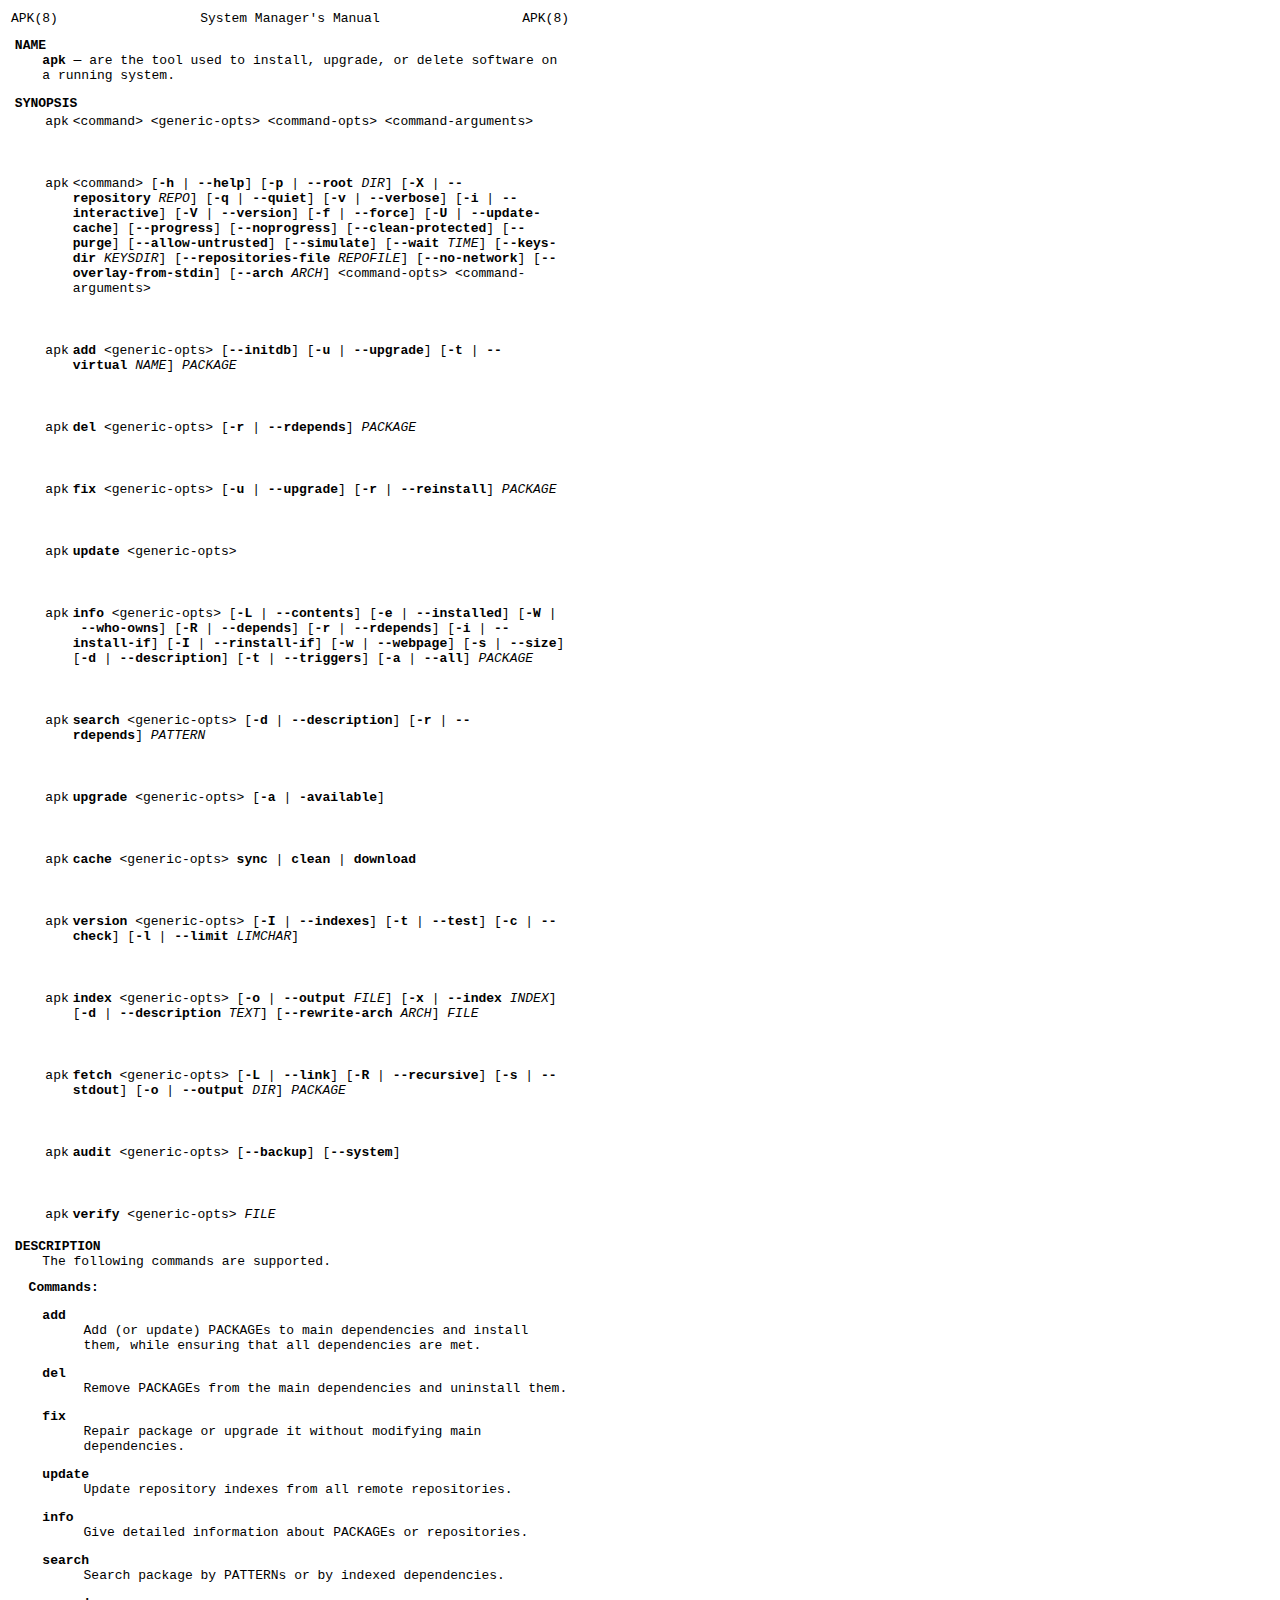
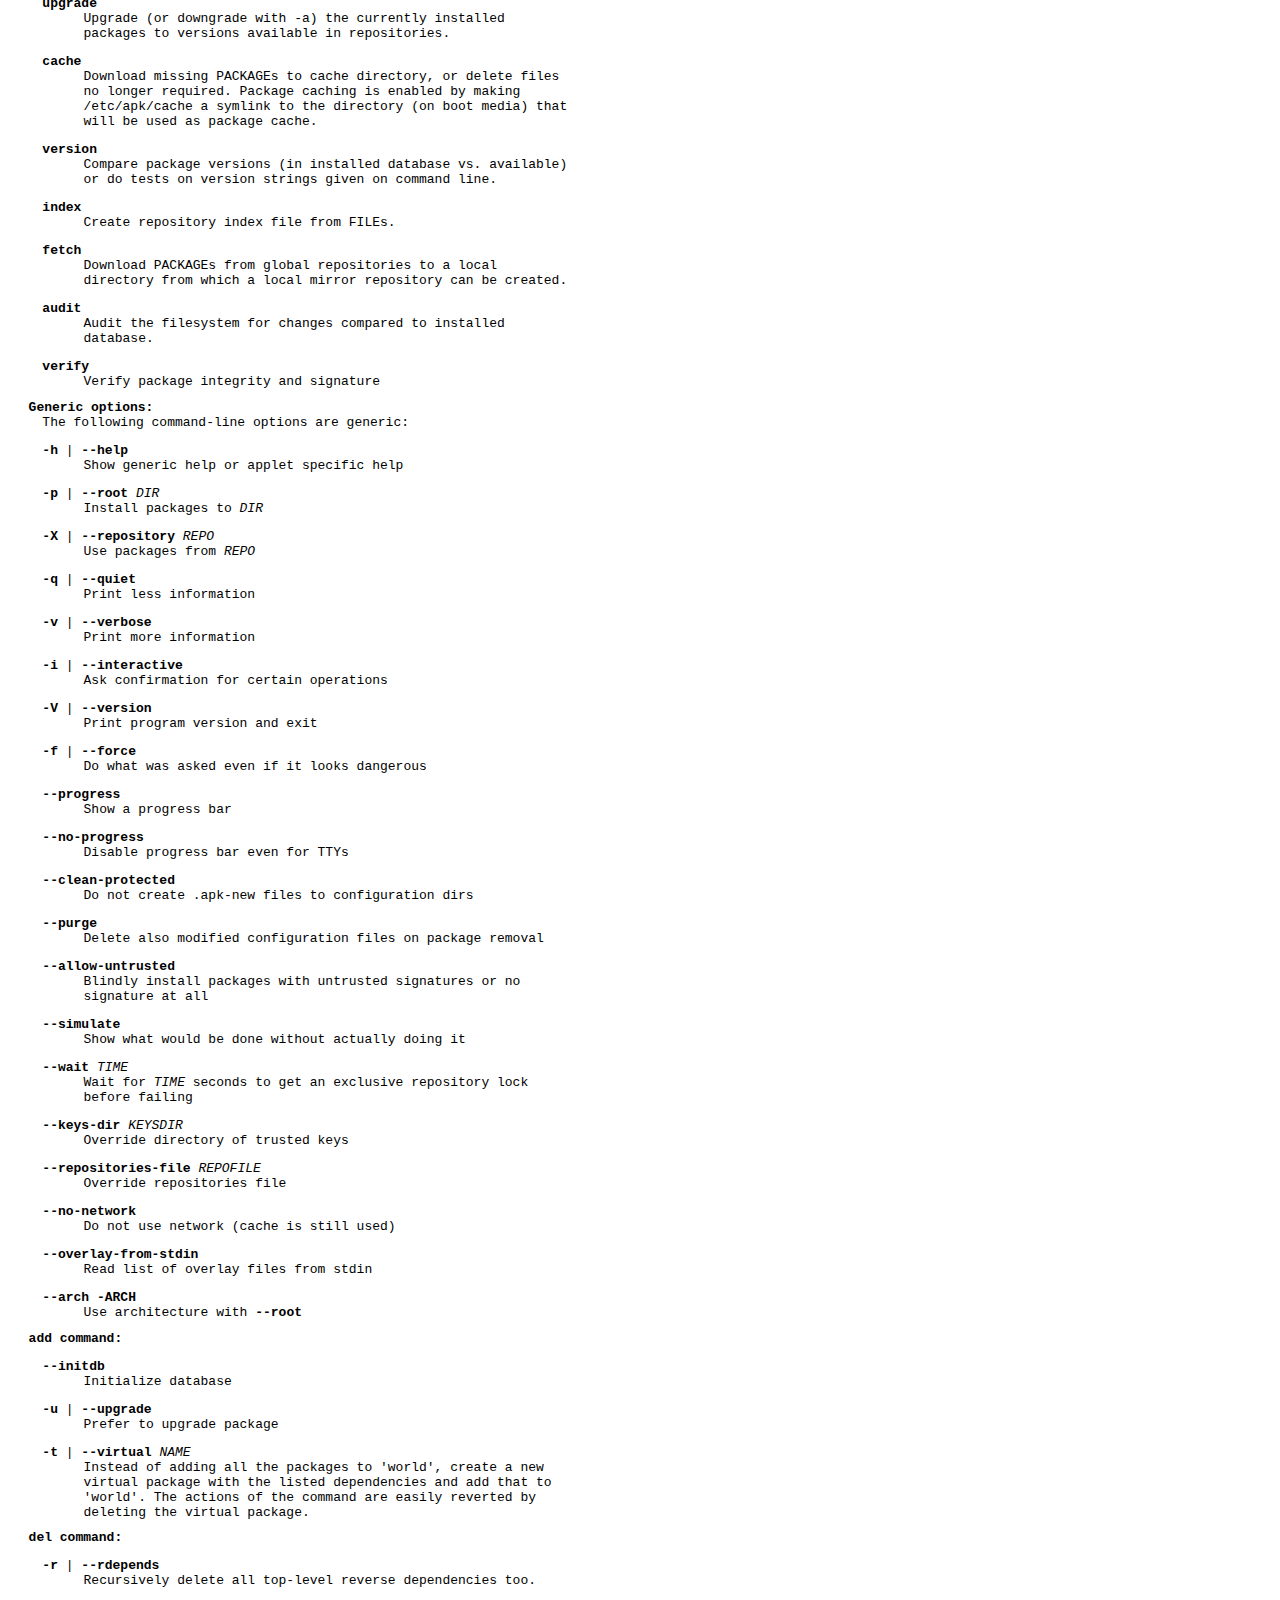
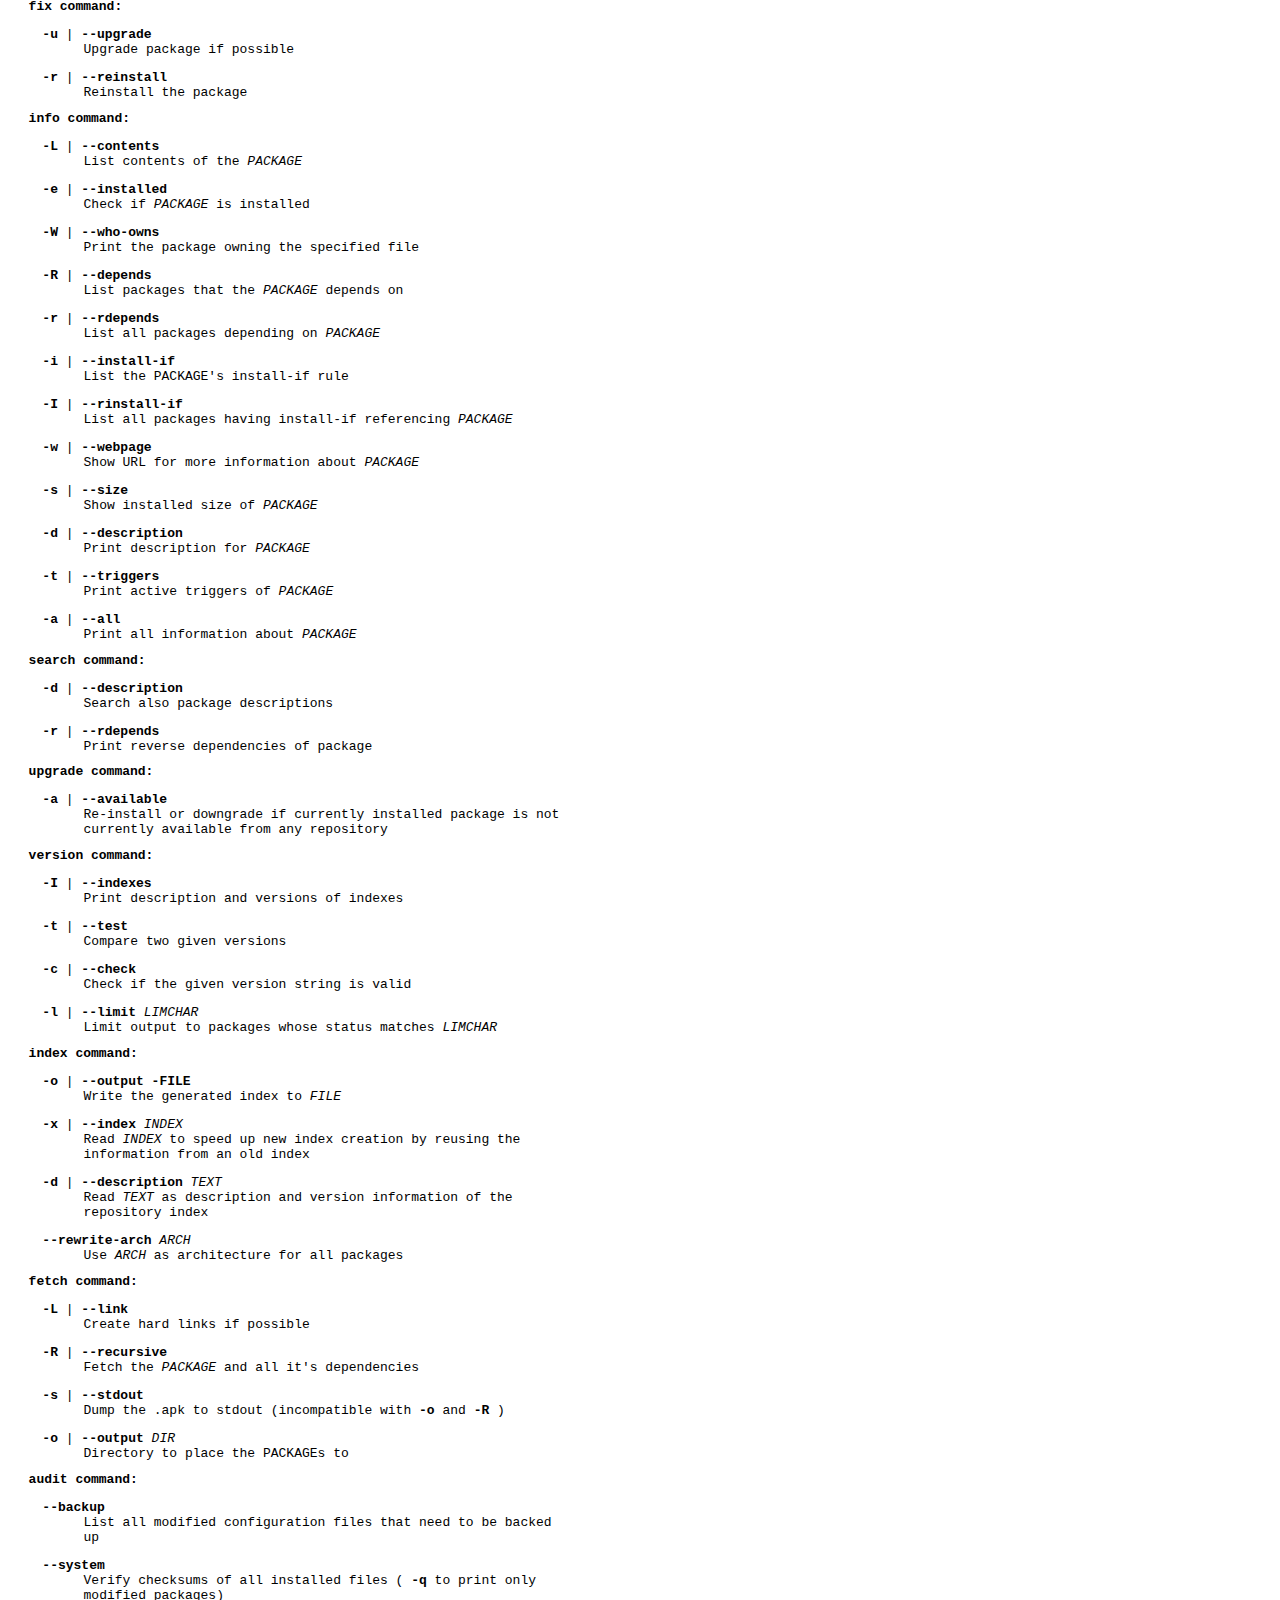
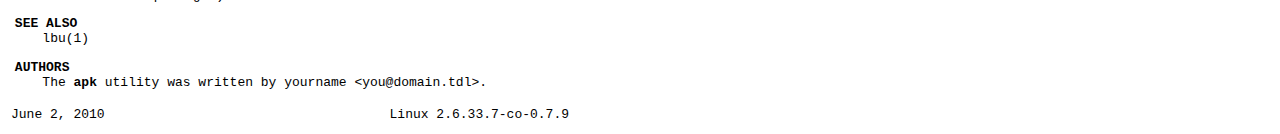
==== commit 722658e4: "update apk.html" ====
--- a/alpine/apk.html
+++ b/alpine/apk.html
@@ -31,203 +31,203 @@
 <td>
 apk</td>
 <td>
-&#60;<b class="flag">command</b>&#62; &#60;<b class="flag">&#45;-global-opts</b>&#62; &#60;<b class="flag">&#45;-command-opts</b>&#62; &#60;<i class="arg">command-arguments</i>&#62;</td>
-</tr>
-</tbody>
-</table>
-<p>
-<br>
-<table class="synopsis">
-<col style="width: 3.00ex;">
-<col>
-<tbody>
-<tr>
-<td>
-apk</td>
-<td>
-&#60;<b class="flag">command</b>&#62; &#91;<span class="opt"><b class="flag">&#45;h</b> | <b class="flag">&#45;-help</b></span>&#93; &#91;<span class="opt"><b class="flag">&#45;p</b> | <b class="flag">&#45;-root</b> <i class="arg">DIR</i></span>&#93; &#91;<span class="opt"><b class="flag">&#45;X</b> | <b class="flag">&#45;-repository</b> <i class="arg">REPO</i></span>&#93; &#91;<span class="opt"><b class="flag">&#45;q</b> | <b class="flag">&#45;-quiet</b></span>&#93; &#91;<span class="opt"><b class="flag">&#45;v</b> | <b class="flag">&#45;-verbose</b></span>&#93; &#91;<span class="opt"><b class="flag">&#45;i</b> | <b class="flag">&#45;-interactive</b></span>&#93; &#91;<span class="opt"><b class="flag">&#45;V</b> | <b class="flag">&#45;-version</b></span>&#93; &#91;<span class="opt"><b class="flag">&#45;f</b> | <b class="flag">&#45;-force</b></span>&#93; &#91;<span class="opt"><b class="flag">&#45;U</b> | <b class="flag">&#45;-update-cache</b></span>&#93; &#91;<span class="opt"><b class="flag">&#45;-progress</b></span>&#93; &#91;<span class="opt"><b class="flag">&#45;-noprogress</b></span>&#93; &#91;<span class="opt"><b class="flag">&#45;-clean-protected</b></span>&#93; &#91;<span class="opt"><b class="flag">&#45;-purge</b></span>&#93; &#91;<span class="opt"><b class="flag">&#45;-allow-untrusted</b></span>&#93; &#91;<span class="opt"><b class="flag">&#45;-simulate</b></span>&#93; &#91;<span class="opt"><b class="flag">&#45;-wait</b> <i class="arg">TIME</i></span>&#93; &#91;<span class="opt"><b class="flag">&#45;-keys-dir</b> <i class="arg">KEYSDIR</i></span>&#93; &#91;<span class="opt"><b class="flag">&#45;-repositories-file</b> <i class="arg">REPOFILE</i></span>&#93; &#91;<span class="opt"><b class="flag">&#45;-no-network</b></span>&#93; &#91;<span class="opt"><b class="flag">&#45;-overlay-from-stdin</b></span>&#93; &#91;<span class="opt"><b class="flag">&#45;-arch</b> <i class="arg">ARCH</i></span>&#93; &#60;<b class="flag">&#45;-command-opts</b>&#62; &#60;<i class="arg">command-arguments</i>&#62;</td>
-</tr>
-</tbody>
-</table>
-<p>
-<br>
-<table class="synopsis">
-<col style="width: 3.00ex;">
-<col>
-<tbody>
-<tr>
-<td>
-apk</td>
-<td>
-<b class="flag">add</b> &#60;<b class="flag">&#45;-global-opts</b>&#62; &#91;<span class="opt"><b class="flag">&#45;-initdb</b></span>&#93; &#91;<span class="opt"><b class="flag">&#45;u</b> | <b class="flag">&#45;-upgrade</b></span>&#93; &#91;<span class="opt"><b class="flag">&#45;t</b> | <b class="flag">&#45;-virtual</b> <i class="arg">NAME</i></span>&#93; <i class="arg">PACKAGE</i></td>
-</tr>
-</tbody>
-</table>
-<p>
-<br>
-<table class="synopsis">
-<col style="width: 3.00ex;">
-<col>
-<tbody>
-<tr>
-<td>
-apk</td>
-<td>
-<b class="flag">del</b> &#60;<b class="flag">&#45;-global-opts</b>&#62; &#91;<span class="opt"><b class="flag">&#45;r</b> | <b class="flag">&#45;-rdepends</b></span>&#93; <i class="arg">PACKAGE</i></td>
-</tr>
-</tbody>
-</table>
-<p>
-<br>
-<table class="synopsis">
-<col style="width: 3.00ex;">
-<col>
-<tbody>
-<tr>
-<td>
-apk</td>
-<td>
-<b class="flag">fix</b> &#60;<b class="flag">&#45;-global-opts</b>&#62; &#91;<span class="opt"><b class="flag">&#45;u</b> | <b class="flag">&#45;-upgrade</b></span>&#93; &#91;<span class="opt"><b class="flag">&#45;r</b> | <b class="flag">&#45;-reinstall</b></span>&#93; <i class="arg">PACKAGE</i></td>
-</tr>
-</tbody>
-</table>
-<p>
-<br>
-<table class="synopsis">
-<col style="width: 3.00ex;">
-<col>
-<tbody>
-<tr>
-<td>
-apk</td>
-<td>
-<b class="flag">update</b> &#60;<b class="flag">&#45;-global-opts</b>&#62;</td>
-</tr>
-</tbody>
-</table>
-<p>
-<br>
-<table class="synopsis">
-<col style="width: 3.00ex;">
-<col>
-<tbody>
-<tr>
-<td>
-apk</td>
-<td>
-<b class="flag">info</b> &#60;<b class="flag">&#45;-global-opts</b>&#62; &#91;<span class="opt"><b class="flag">&#45;L</b> | <b class="flag">&#45;-contents</b></span>&#93; &#91;<span class="opt"><b class="flag">&#45;e</b> | <b class="flag">&#45;-installed</b></span>&#93; &#91;<span class="opt"><b class="flag">&#45;W</b> | <b class="flag">&#45;-who-owns</b></span>&#93; &#91;<span class="opt"><b class="flag">&#45;R</b> | <b class="flag">&#45;-depends</b></span>&#93; &#91;<span class="opt"><b class="flag">&#45;r</b> | <b class="flag">&#45;-rdepends</b></span>&#93; &#91;<span class="opt"><b class="flag">&#45;i</b> | <b class="flag">&#45;-install-if</b></span>&#93; &#91;<span class="opt"><b class="flag">&#45;I</b> | <b class="flag">&#45;-rinstall-if</b></span>&#93; &#91;<span class="opt"><b class="flag">&#45;w</b> | <b class="flag">&#45;-webpage</b></span>&#93; &#91;<span class="opt"><b class="flag">&#45;s</b> | <b class="flag">&#45;-size</b></span>&#93; &#91;<span class="opt"><b class="flag">&#45;d</b> | <b class="flag">&#45;-description</b></span>&#93; &#91;<span class="opt"><b class="flag">&#45;t</b> | <b class="flag">&#45;-triggers</b></span>&#93; &#91;<span class="opt"><b class="flag">&#45;a</b> | <b class="flag">&#45;-all</b></span>&#93; <i class="arg">PACKAGE</i></td>
-</tr>
-</tbody>
-</table>
-<p>
-<br>
-<table class="synopsis">
-<col style="width: 3.00ex;">
-<col>
-<tbody>
-<tr>
-<td>
-apk</td>
-<td>
-<b class="flag">search</b> &#60;<b class="flag">&#45;-global-opts</b>&#62; &#91;<span class="opt"><b class="flag">&#45;d</b> | <b class="flag">&#45;-description</b></span>&#93; &#91;<span class="opt"><b class="flag">&#45;r</b> | <b class="flag">&#45;-rdepends</b></span>&#93; <i class="arg">PATTERN</i></td>
-</tr>
-</tbody>
-</table>
-<p>
-<br>
-<table class="synopsis">
-<col style="width: 3.00ex;">
-<col>
-<tbody>
-<tr>
-<td>
-apk</td>
-<td>
-<b class="flag">upgrade</b> &#60;<b class="flag">&#45;-global-opts</b>&#62; &#91;<span class="opt"><b class="flag">&#45;a</b> | <b class="flag">&#45;available</b></span>&#93;</td>
-</tr>
-</tbody>
-</table>
-<p>
-<br>
-<table class="synopsis">
-<col style="width: 3.00ex;">
-<col>
-<tbody>
-<tr>
-<td>
-apk</td>
-<td>
-<b class="flag">cache</b> &#60;<b class="flag">&#45;-global-opts</b>&#62; <b class="flag">sync</b> | <b class="flag">clean</b> | <b class="flag">download</b></td>
-</tr>
-</tbody>
-</table>
-<p>
-<br>
-<table class="synopsis">
-<col style="width: 3.00ex;">
-<col>
-<tbody>
-<tr>
-<td>
-apk</td>
-<td>
-<b class="flag">version</b> &#60;<b class="flag">&#45;-global-opts</b>&#62; &#91;<span class="opt"><b class="flag">&#45;I</b> | <b class="flag">&#45;-indexes</b></span>&#93; &#91;<span class="opt"><b class="flag">&#45;t</b> | <b class="flag">&#45;-test</b></span>&#93; &#91;<span class="opt"><b class="flag">&#45;c</b> | <b class="flag">&#45;-check</b></span>&#93; &#91;<span class="opt"><b class="flag">&#45;l</b> | <b class="flag">&#45;-limit</b> <i class="arg">LIMCHAR</i></span>&#93;</td>
-</tr>
-</tbody>
-</table>
-<p>
-<br>
-<table class="synopsis">
-<col style="width: 3.00ex;">
-<col>
-<tbody>
-<tr>
-<td>
-apk</td>
-<td>
-<b class="flag">index</b> &#60;<b class="flag">&#45;-global-opts</b>&#62; &#91;<span class="opt"><b class="flag">&#45;o</b> | <b class="flag">&#45;-output</b> <i class="arg">FILE</i></span>&#93; &#91;<span class="opt"><b class="flag">&#45;x</b> | <b class="flag">&#45;-index</b> <i class="arg">INDEX</i></span>&#93; &#91;<span class="opt"><b class="flag">&#45;d</b> | <b class="flag">&#45;-description</b> <i class="arg">TEXT</i></span>&#93; &#91;<span class="opt"><b class="flag">&#45;-rewrite-arch</b> <i class="arg">ARCH</i></span>&#93; <i class="arg">FILE</i></td>
-</tr>
-</tbody>
-</table>
-<p>
-<br>
-<table class="synopsis">
-<col style="width: 3.00ex;">
-<col>
-<tbody>
-<tr>
-<td>
-apk</td>
-<td>
-<b class="flag">fetch</b> &#60;<b class="flag">&#45;-global-opts</b>&#62; &#91;<span class="opt"><b class="flag">&#45;L</b> | <b class="flag">&#45;-link</b></span>&#93; &#91;<span class="opt"><b class="flag">&#45;R</b> | <b class="flag">&#45;-recursive</b></span>&#93; &#91;<span class="opt"><b class="flag">&#45;s</b> | <b class="flag">&#45;-stdout</b></span>&#93; &#91;<span class="opt"><b class="flag">&#45;o</b> | <b class="flag">&#45;-output</b> <i class="arg">DIR</i></span>&#93; <i class="arg">PACKAGE</i></td>
-</tr>
-</tbody>
-</table>
-<p>
-<br>
-<table class="synopsis">
-<col style="width: 3.00ex;">
-<col>
-<tbody>
-<tr>
-<td>
-apk</td>
-<td>
-<b class="flag">audit</b> &#60;<b class="flag">&#45;-global-opts</b>&#62; &#91;<span class="opt"><b class="flag">&#45;-backup</b></span>&#93; &#91;<span class="opt"><b class="flag">&#45;-system</b></span>&#93;</td>
-</tr>
-</tbody>
-</table>
-<p>
-<br>
-<table class="synopsis">
-<col style="width: 3.00ex;">
-<col>
-<tbody>
-<tr>
-<td>
-apk</td>
-<td>
-<b class="flag">verify</b> &#60;<b class="flag">&#45;-global-opts</b>&#62; <i class="arg">FILE</i></td>
+&#60;command&#62; &#60;generic-opts&#62; &#60;command-opts&#62; &#60;command-arguments&#62;</td>
+</tr>
+</tbody>
+</table>
+<p>
+<br>
+<table class="synopsis">
+<col style="width: 3.00ex;">
+<col>
+<tbody>
+<tr>
+<td>
+apk</td>
+<td>
+&#60;command&#62; &#91;<span class="opt"><b class="flag">&#45;h</b>&#160;|&#160;<b class="flag">&#45;-help</b></span>&#93; &#91;<span class="opt"><b class="flag">&#45;p</b>&#160;|&#160;<b class="flag">&#45;-root</b>&#160;<i class="arg">DIR</i></span>&#93; &#91;<span class="opt"><b class="flag">&#45;X</b>&#160;|&#160;<b class="flag">&#45;-repository</b>&#160;<i class="arg">REPO</i></span>&#93; &#91;<span class="opt"><b class="flag">&#45;q</b>&#160;|&#160;<b class="flag">&#45;-quiet</b></span>&#93; &#91;<span class="opt"><b class="flag">&#45;v</b>&#160;|&#160;<b class="flag">&#45;-verbose</b></span>&#93; &#91;<span class="opt"><b class="flag">&#45;i</b>&#160;|&#160;<b class="flag">&#45;-interactive</b></span>&#93; &#91;<span class="opt"><b class="flag">&#45;V</b>&#160;|&#160;<b class="flag">&#45;-version</b></span>&#93; &#91;<span class="opt"><b class="flag">&#45;f</b>&#160;|&#160;<b class="flag">&#45;-force</b></span>&#93; &#91;<span class="opt"><b class="flag">&#45;U</b>&#160;|&#160;<b class="flag">&#45;-update-cache</b></span>&#93; &#91;<span class="opt"><b class="flag">&#45;-progress</b></span>&#93; &#91;<span class="opt"><b class="flag">&#45;-noprogress</b></span>&#93; &#91;<span class="opt"><b class="flag">&#45;-clean-protected</b></span>&#93; &#91;<span class="opt"><b class="flag">&#45;-purge</b></span>&#93; &#91;<span class="opt"><b class="flag">&#45;-allow-untrusted</b></span>&#93; &#91;<span class="opt"><b class="flag">&#45;-simulate</b></span>&#93; &#91;<span class="opt"><b class="flag">&#45;-wait</b>&#160;<i class="arg">TIME</i></span>&#93; &#91;<span class="opt"><b class="flag">&#45;-keys-dir</b>&#160;<i class="arg">KEYSDIR</i></span>&#93; &#91;<span class="opt"><b class="flag">&#45;-repositories-file</b>&#160;<i class="arg">REPOFILE</i></span>&#93; &#91;<span class="opt"><b class="flag">&#45;-no-network</b></span>&#93; &#91;<span class="opt"><b class="flag">&#45;-overlay-from-stdin</b></span>&#93; &#91;<span class="opt"><b class="flag">&#45;-arch</b>&#160;<i class="arg">ARCH</i></span>&#93; &#60;command-opts&#62; &#60;command-arguments&#62;</td>
+</tr>
+</tbody>
+</table>
+<p>
+<br>
+<table class="synopsis">
+<col style="width: 3.00ex;">
+<col>
+<tbody>
+<tr>
+<td>
+apk</td>
+<td>
+<b class="flag">add</b> &#60;generic-opts&#62; &#91;<span class="opt"><b class="flag">&#45;-initdb</b></span>&#93; &#91;<span class="opt"><b class="flag">&#45;u</b>&#160;|&#160;<b class="flag">&#45;-upgrade</b></span>&#93; &#91;<span class="opt"><b class="flag">&#45;t</b>&#160;|&#160;<b class="flag">&#45;-virtual</b>&#160;<i class="arg">NAME</i></span>&#93;&#160;<i class="arg">PACKAGE</i></td>
+</tr>
+</tbody>
+</table>
+<p>
+<br>
+<table class="synopsis">
+<col style="width: 3.00ex;">
+<col>
+<tbody>
+<tr>
+<td>
+apk</td>
+<td>
+<b class="flag">del</b> &#60;generic-opts&#62; &#91;<span class="opt"><b class="flag">&#45;r</b>&#160;|&#160;<b class="flag">&#45;-rdepends</b></span>&#93;&#160;<i class="arg">PACKAGE</i></td>
+</tr>
+</tbody>
+</table>
+<p>
+<br>
+<table class="synopsis">
+<col style="width: 3.00ex;">
+<col>
+<tbody>
+<tr>
+<td>
+apk</td>
+<td>
+<b class="flag">fix</b> &#60;generic-opts&#62; &#91;<span class="opt"><b class="flag">&#45;u</b>&#160;|&#160;<b class="flag">&#45;-upgrade</b></span>&#93; &#91;<span class="opt"><b class="flag">&#45;r</b>&#160;|&#160;<b class="flag">&#45;-reinstall</b></span>&#93;&#160;<i class="arg">PACKAGE</i></td>
+</tr>
+</tbody>
+</table>
+<p>
+<br>
+<table class="synopsis">
+<col style="width: 3.00ex;">
+<col>
+<tbody>
+<tr>
+<td>
+apk</td>
+<td>
+<b class="flag">update</b> &#60;generic-opts&#62;</td>
+</tr>
+</tbody>
+</table>
+<p>
+<br>
+<table class="synopsis">
+<col style="width: 3.00ex;">
+<col>
+<tbody>
+<tr>
+<td>
+apk</td>
+<td>
+<b class="flag">info</b> &#60;generic-opts&#62; &#91;<span class="opt"><b class="flag">&#45;L</b>&#160;|&#160;<b class="flag">&#45;-contents</b></span>&#93; &#91;<span class="opt"><b class="flag">&#45;e</b>&#160;|&#160;<b class="flag">&#45;-installed</b></span>&#93; &#91;<span class="opt"><b class="flag">&#45;W</b>&#160;|&#160;<b class="flag">&#45;-who-owns</b></span>&#93; &#91;<span class="opt"><b class="flag">&#45;R</b>&#160;|&#160;<b class="flag">&#45;-depends</b></span>&#93; &#91;<span class="opt"><b class="flag">&#45;r</b>&#160;|&#160;<b class="flag">&#45;-rdepends</b></span>&#93; &#91;<span class="opt"><b class="flag">&#45;i</b>&#160;|&#160;<b class="flag">&#45;-install-if</b></span>&#93; &#91;<span class="opt"><b class="flag">&#45;I</b>&#160;|&#160;<b class="flag">&#45;-rinstall-if</b></span>&#93; &#91;<span class="opt"><b class="flag">&#45;w</b>&#160;|&#160;<b class="flag">&#45;-webpage</b></span>&#93; &#91;<span class="opt"><b class="flag">&#45;s</b>&#160;|&#160;<b class="flag">&#45;-size</b></span>&#93; &#91;<span class="opt"><b class="flag">&#45;d</b>&#160;|&#160;<b class="flag">&#45;-description</b></span>&#93; &#91;<span class="opt"><b class="flag">&#45;t</b>&#160;|&#160;<b class="flag">&#45;-triggers</b></span>&#93; &#91;<span class="opt"><b class="flag">&#45;a</b>&#160;|&#160;<b class="flag">&#45;-all</b></span>&#93;&#160;<i class="arg">PACKAGE</i></td>
+</tr>
+</tbody>
+</table>
+<p>
+<br>
+<table class="synopsis">
+<col style="width: 3.00ex;">
+<col>
+<tbody>
+<tr>
+<td>
+apk</td>
+<td>
+<b class="flag">search</b> &#60;generic-opts&#62; &#91;<span class="opt"><b class="flag">&#45;d</b>&#160;|&#160;<b class="flag">&#45;-description</b></span>&#93; &#91;<span class="opt"><b class="flag">&#45;r</b>&#160;|&#160;<b class="flag">&#45;-rdepends</b></span>&#93;&#160;<i class="arg">PATTERN</i></td>
+</tr>
+</tbody>
+</table>
+<p>
+<br>
+<table class="synopsis">
+<col style="width: 3.00ex;">
+<col>
+<tbody>
+<tr>
+<td>
+apk</td>
+<td>
+<b class="flag">upgrade</b> &#60;generic-opts&#62; &#91;<span class="opt"><b class="flag">&#45;a</b>&#160;|&#160;<b class="flag">&#45;available</b></span>&#93;</td>
+</tr>
+</tbody>
+</table>
+<p>
+<br>
+<table class="synopsis">
+<col style="width: 3.00ex;">
+<col>
+<tbody>
+<tr>
+<td>
+apk</td>
+<td>
+<b class="flag">cache</b> &#60;generic-opts&#62;&#160;<b class="flag">sync</b> |&#160;<b class="flag">clean</b>&#160;|&#160;<b class="flag">download</b></td>
+</tr>
+</tbody>
+</table>
+<p>
+<br>
+<table class="synopsis">
+<col style="width: 3.00ex;">
+<col>
+<tbody>
+<tr>
+<td>
+apk</td>
+<td>
+<b class="flag">version</b> &#60;generic-opts&#62; &#91;<span class="opt"><b class="flag">&#45;I</b>&#160;|&#160;<b class="flag">&#45;-indexes</b></span>&#93; &#91;<span class="opt"><b class="flag">&#45;t</b>&#160;|&#160;<b class="flag">&#45;-test</b></span>&#93; &#91;<span class="opt"><b class="flag">&#45;c</b>&#160;|&#160;<b class="flag">&#45;-check</b></span>&#93; &#91;<span class="opt"><b class="flag">&#45;l</b>&#160;|&#160;<b class="flag">&#45;-limit</b>&#160;<i class="arg">LIMCHAR</i></span>&#93;</td>
+</tr>
+</tbody>
+</table>
+<p>
+<br>
+<table class="synopsis">
+<col style="width: 3.00ex;">
+<col>
+<tbody>
+<tr>
+<td>
+apk</td>
+<td>
+<b class="flag">index</b> &#60;generic-opts&#62; &#91;<span class="opt"><b class="flag">&#45;o</b>&#160;|&#160;<b class="flag">&#45;-output</b>&#160;<i class="arg">FILE</i></span>&#93; &#91;<span class="opt"><b class="flag">&#45;x</b>&#160;|&#160;<b class="flag">&#45;-index</b>&#160;<i class="arg">INDEX</i></span>&#93; &#91;<span class="opt"><b class="flag">&#45;d</b>&#160;|&#160;<b class="flag">&#45;-description</b>&#160;<i class="arg">TEXT</i></span>&#93; &#91;<span class="opt"><b class="flag">&#45;-rewrite-arch</b>&#160;<i class="arg">ARCH</i></span>&#93;&#160;<i class="arg">FILE</i></td>
+</tr>
+</tbody>
+</table>
+<p>
+<br>
+<table class="synopsis">
+<col style="width: 3.00ex;">
+<col>
+<tbody>
+<tr>
+<td>
+apk</td>
+<td>
+<b class="flag">fetch</b> &#60;generic-opts&#62; &#91;<span class="opt"><b class="flag">&#45;L</b>&#160;|&#160;<b class="flag">&#45;-link</b></span>&#93; &#91;<span class="opt"><b class="flag">&#45;R</b>&#160;|&#160;<b class="flag">&#45;-recursive</b></span>&#93; &#91;<span class="opt"><b class="flag">&#45;s</b>&#160;|&#160;<b class="flag">&#45;-stdout</b></span>&#93; &#91;<span class="opt"><b class="flag">&#45;o</b>&#160;|&#160;<b class="flag">&#45;-output</b>&#160;<i class="arg">DIR</i></span>&#93;&#160;<i class="arg">PACKAGE</i></td>
+</tr>
+</tbody>
+</table>
+<p>
+<br>
+<table class="synopsis">
+<col style="width: 3.00ex;">
+<col>
+<tbody>
+<tr>
+<td>
+apk</td>
+<td>
+<b class="flag">audit</b> &#60;generic-opts&#62; &#91;<span class="opt"><b class="flag">&#45;-backup</b></span>&#93; &#91;<span class="opt"><b class="flag">&#45;-system</b></span>&#93;</td>
+</tr>
+</tbody>
+</table>
+<p>
+<br>
+<table class="synopsis">
+<col style="width: 3.00ex;">
+<col>
+<tbody>
+<tr>
+<td>
+apk</td>
+<td>
+<b class="flag">verify</b> &#60;generic-opts&#62; <i class="arg">FILE</i></td>
 </tr>
 </tbody>
 </table>
